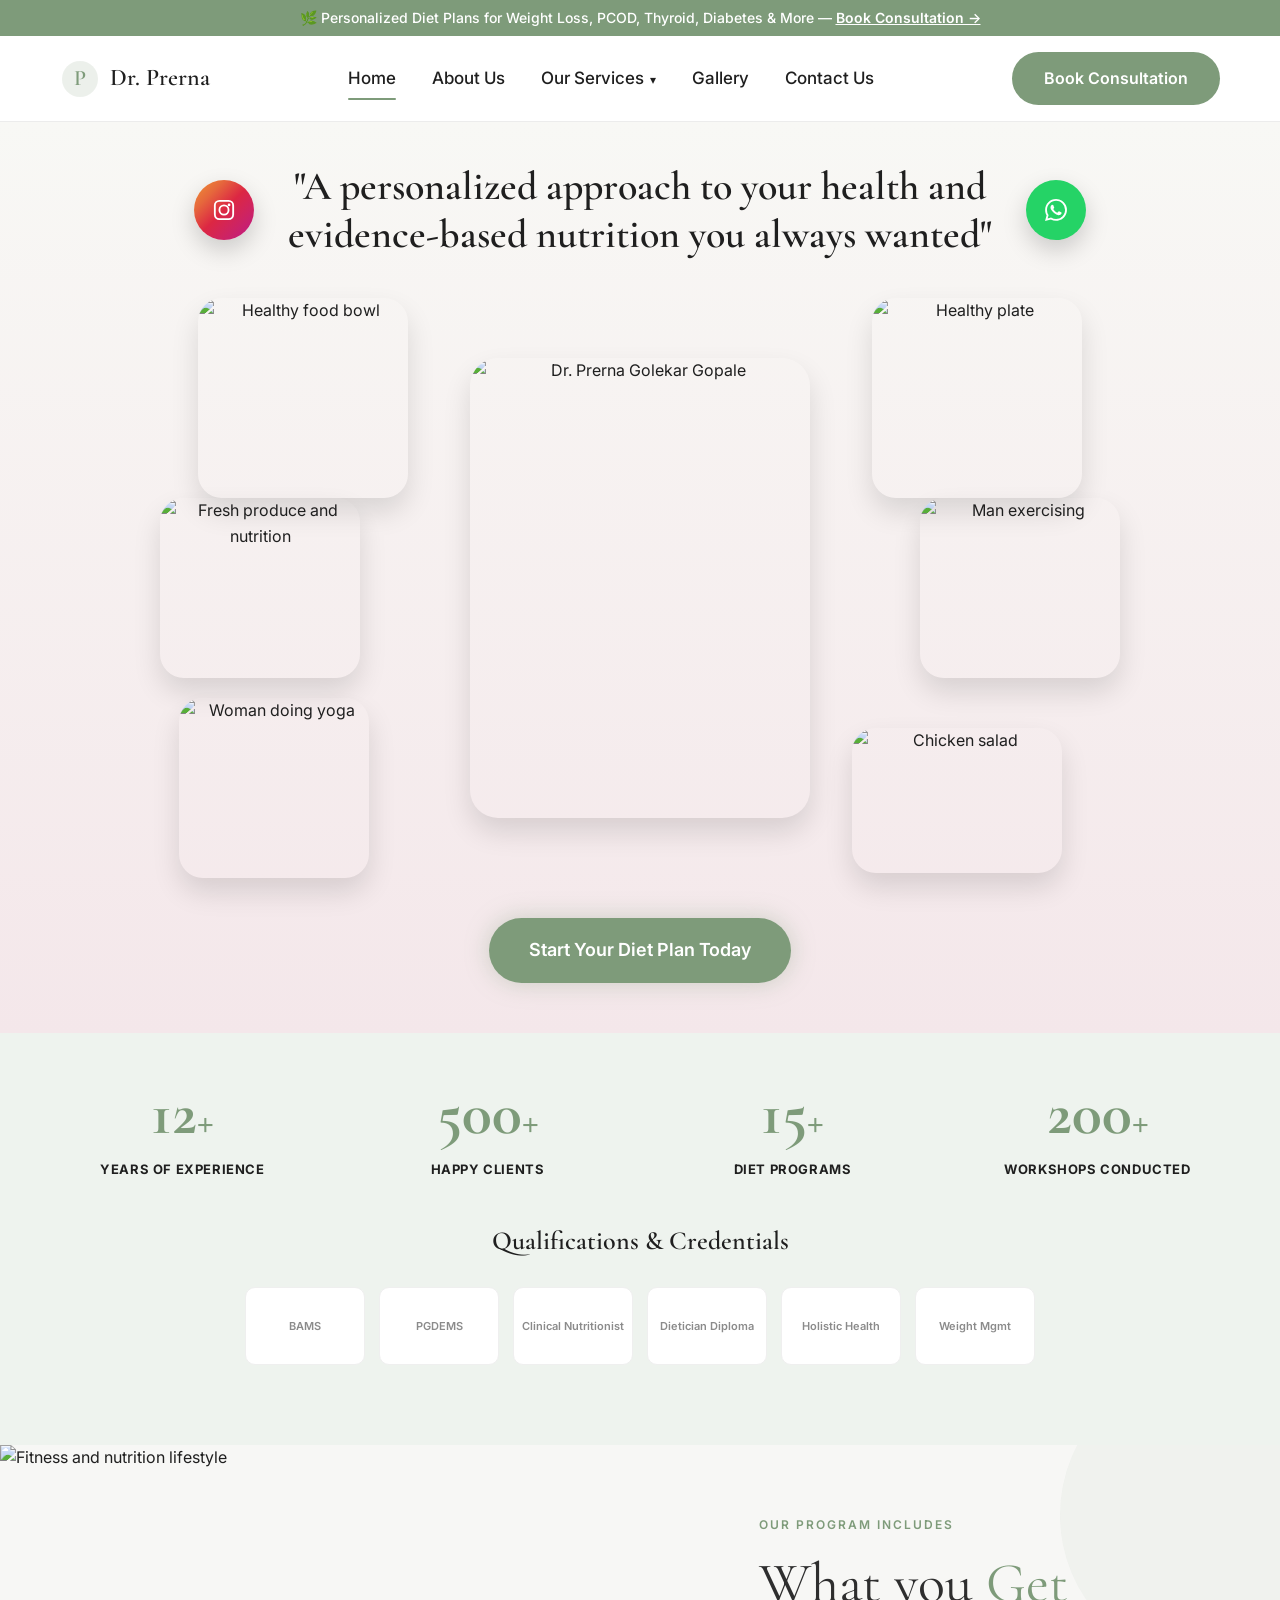
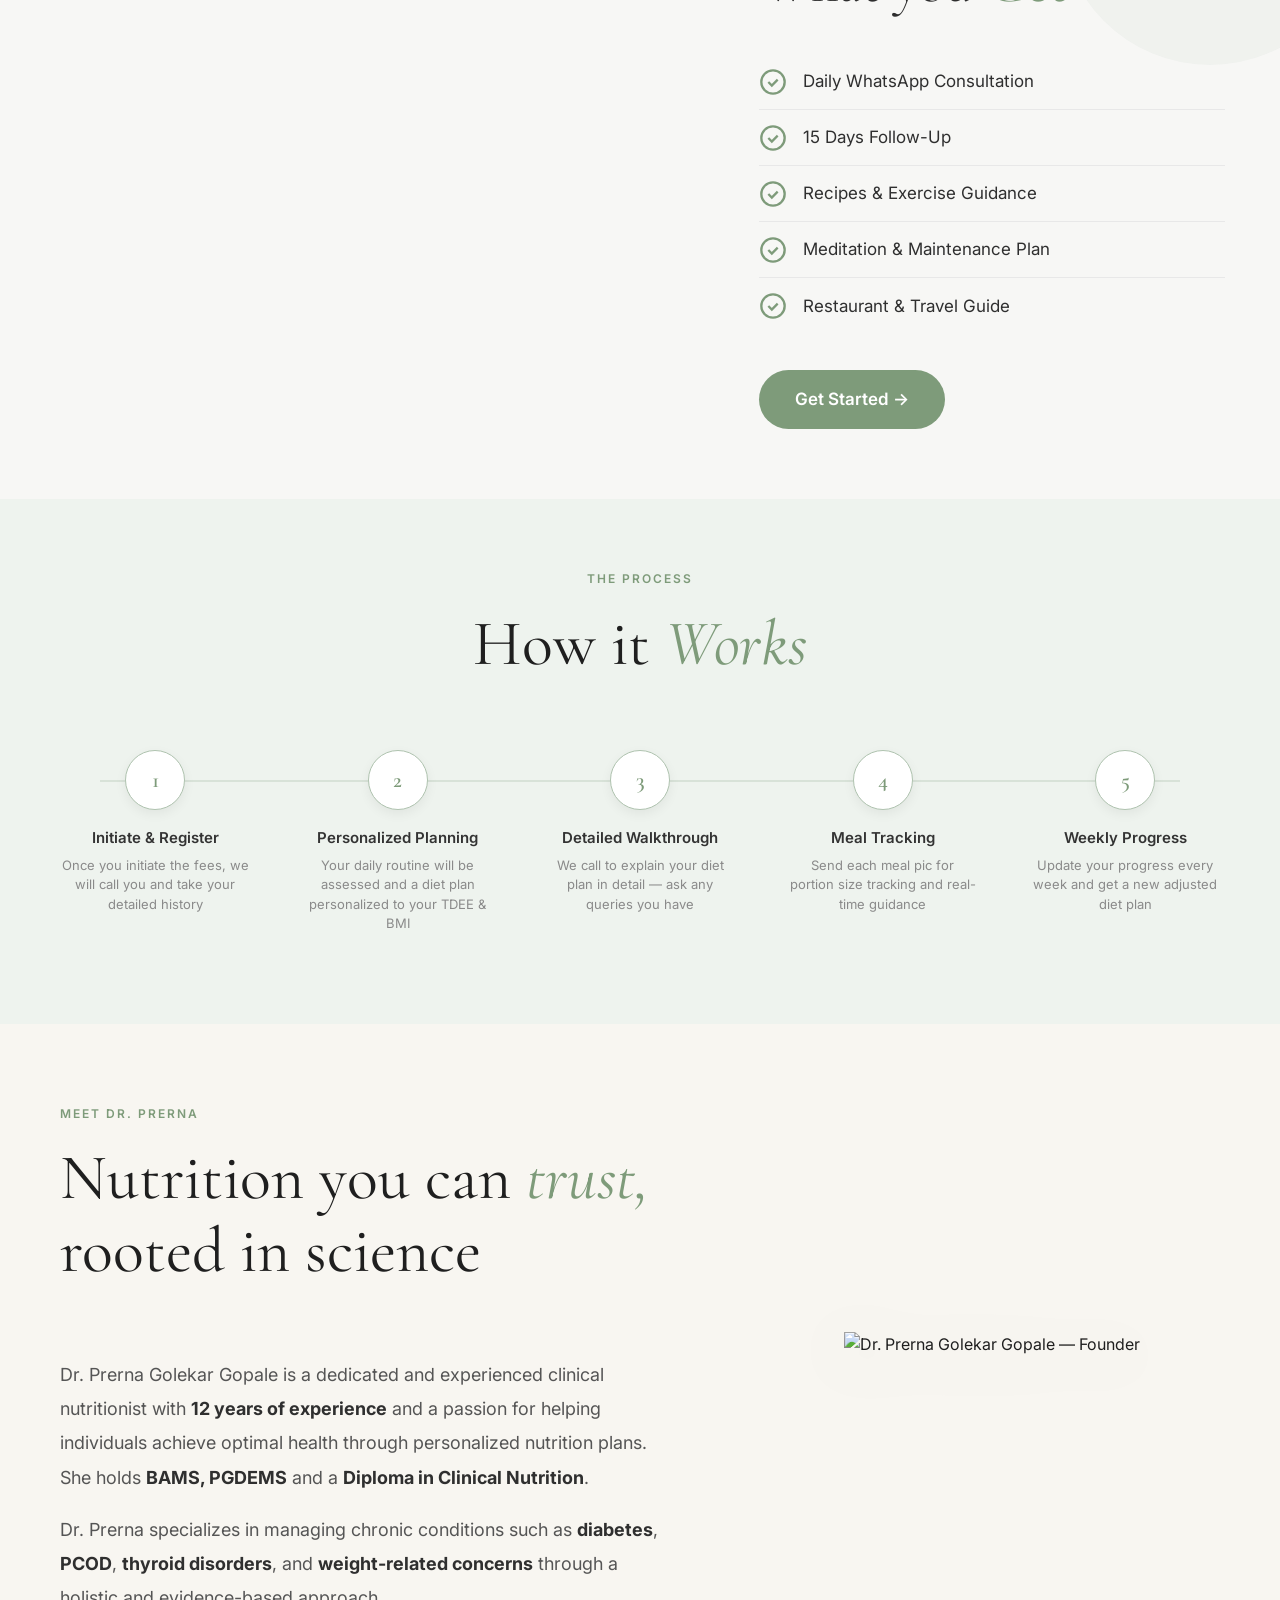
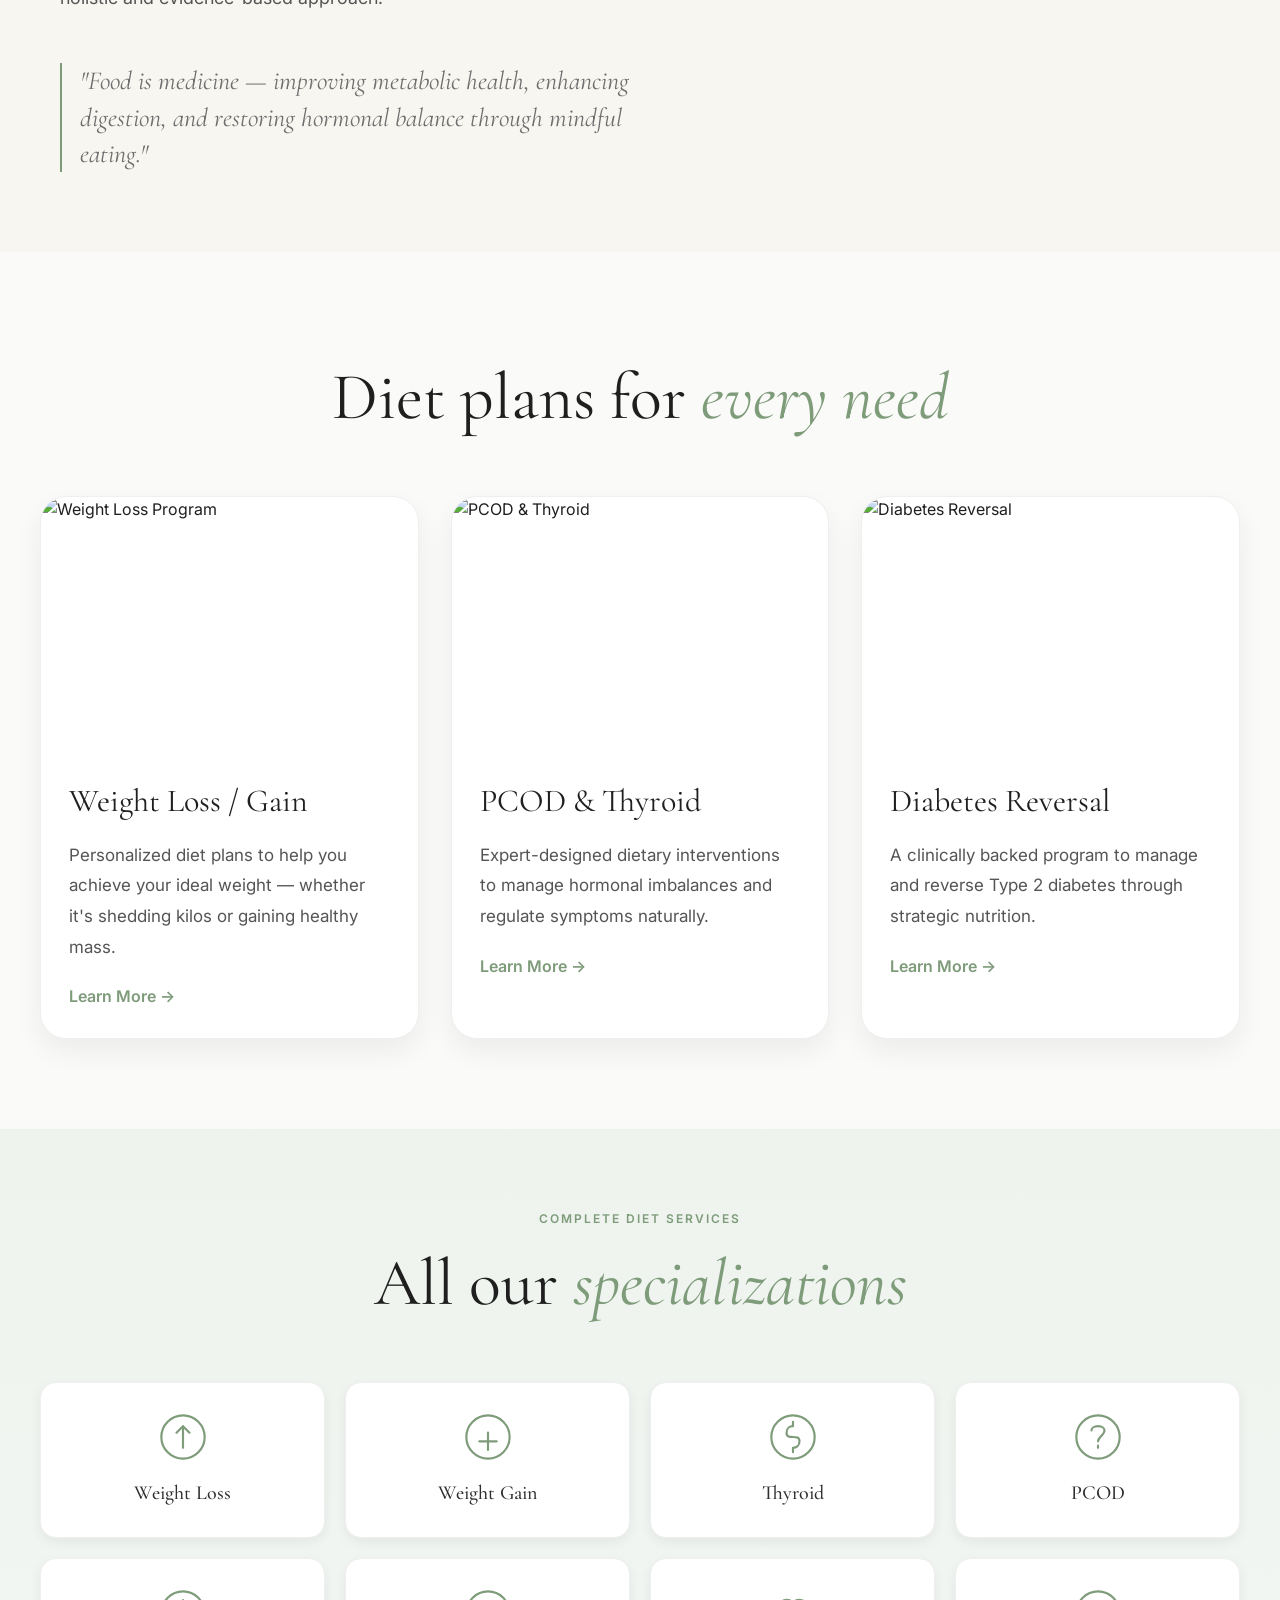
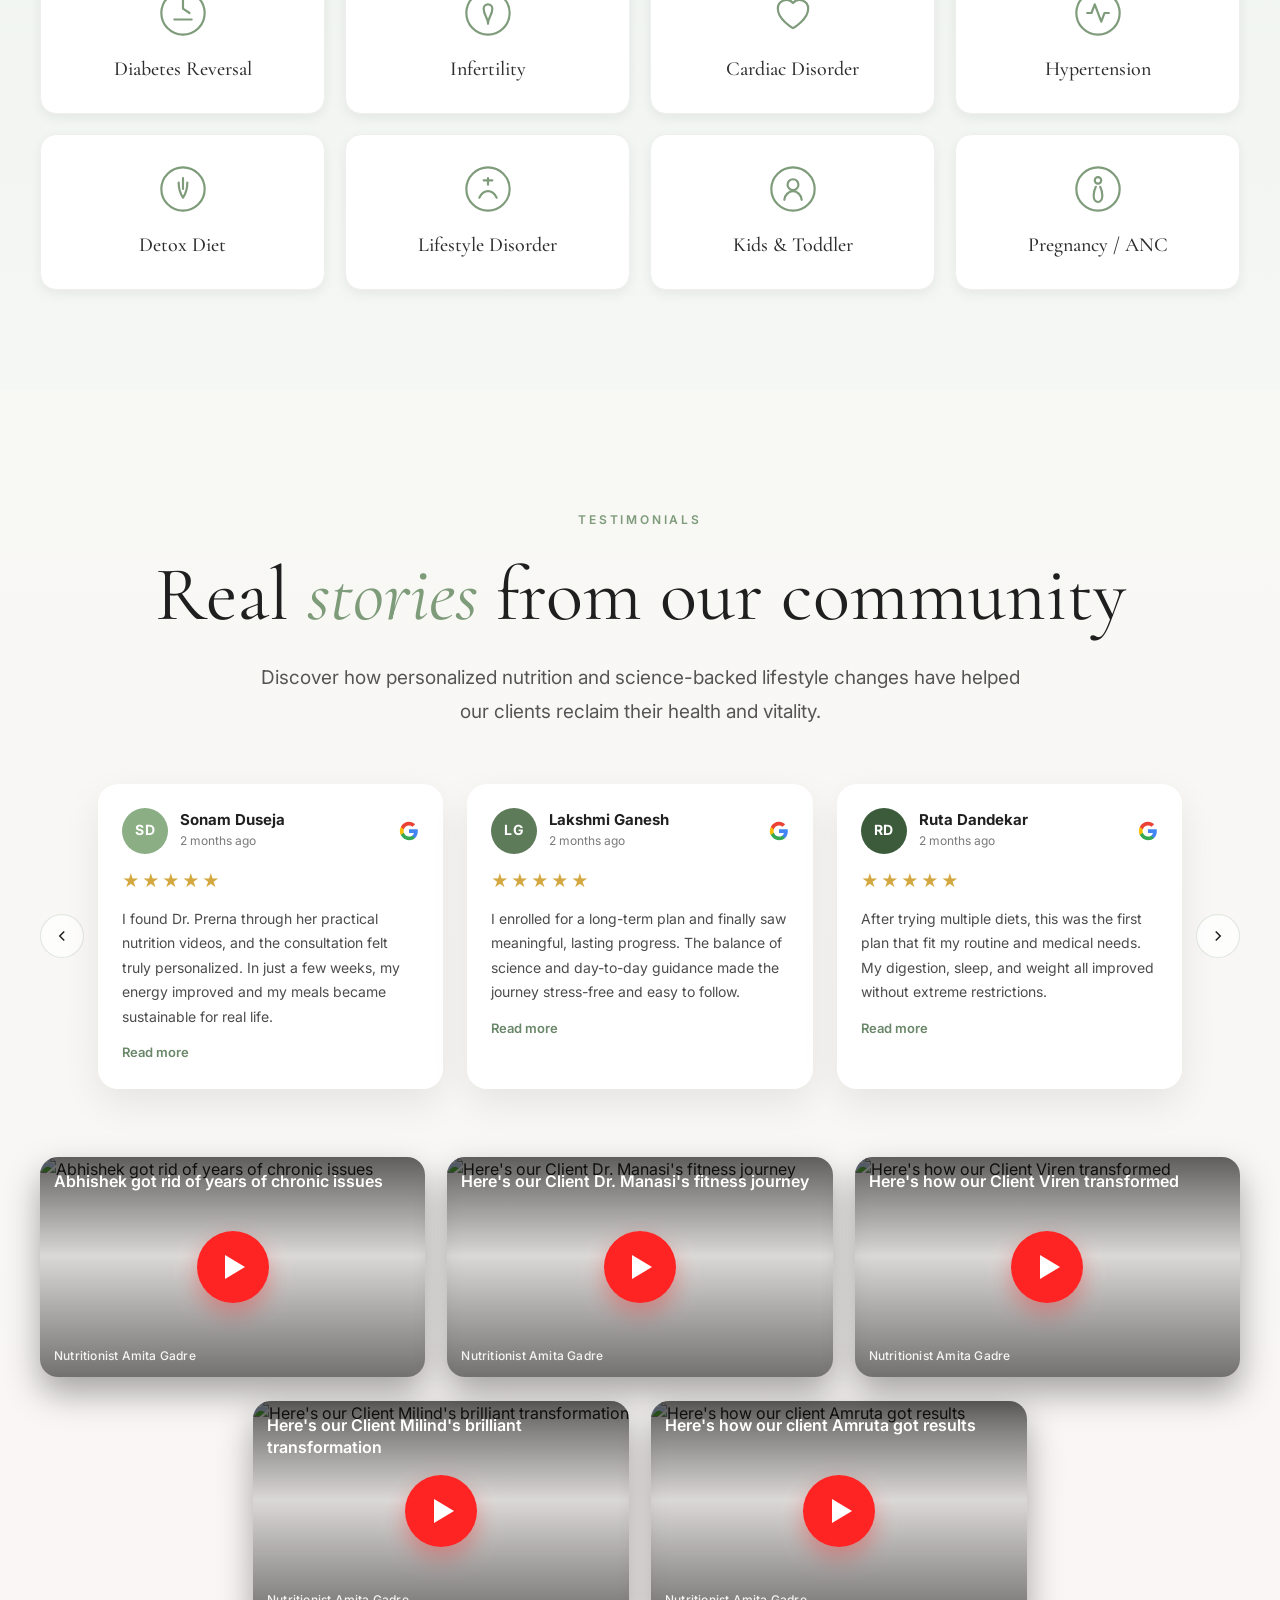
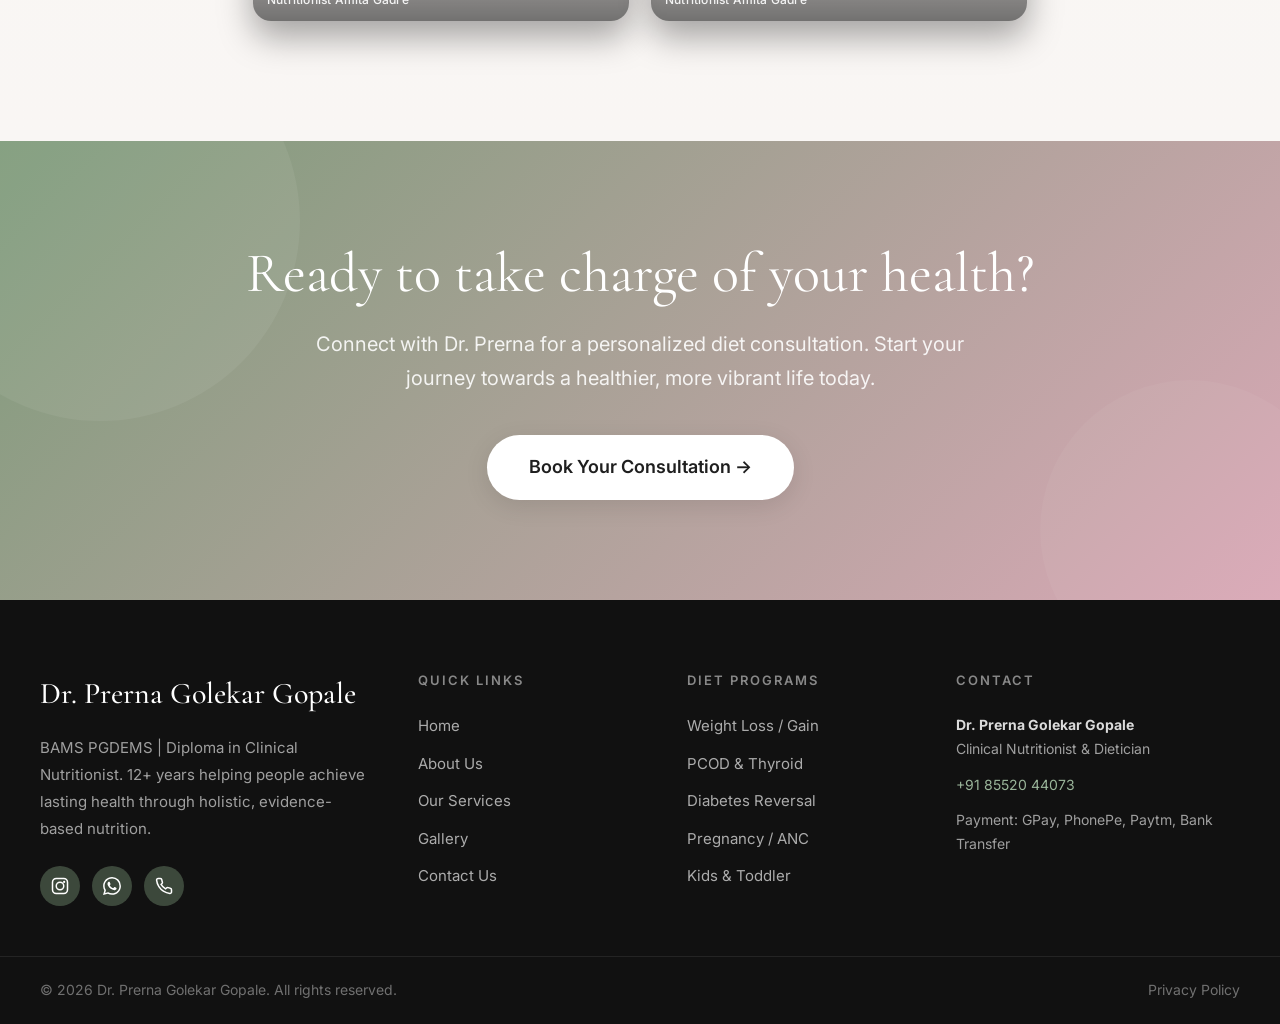
==== index.html @ aa183d01 "Bust cache for CSS/JS to ensure mobile slider fixes load" ====
<!DOCTYPE html>
<html lang="en">
<head>
    <meta charset="UTF-8">
    <meta name="viewport" content="width=device-width, initial-scale=1.0">
    <title>Dr. Prerna Golekar Gopale — Clinical Nutritionist & Dietician</title>
    <meta name="description" content="Dr. Prerna Golekar Gopale — BAMS PGDEMS, Diploma in Clinical Nutritionist. 12 years of experience in personalized nutrition plans for weight loss, PCOD, thyroid, diabetes reversal and more.">
    <link rel="preconnect" href="https://fonts.googleapis.com">
    <link rel="preconnect" href="https://fonts.gstatic.com" crossorigin>
    <link href="https://fonts.googleapis.com/css2?family=Cormorant+Garamond:ital,wght@0,300;0,400;0,500;0,600;0,700;1,300;1,400;1,500;1,600;1,700&family=Inter:wght@300;400;500;600;700&display=swap" rel="stylesheet">
    <link rel="stylesheet" href="styles.css?v=20260423-3">
</head>
<body>

<!-- ======================== HEADER ======================== -->
<div class="announcement-bar" id="announcement-bar">
    <p>🌿 Personalized Diet Plans for Weight Loss, PCOD, Thyroid, Diabetes & More — <a href="contact.html">Book Consultation →</a></p>
</div>

<header class="main-navbar" id="main-navbar">
    <div class="navbar-inner">
        <div class="nav-left">
            <a href="index.html" class="nav-logo">
                <svg class="logo-icon" viewBox="0 0 40 40" width="40" height="40">
                    <circle cx="20" cy="20" r="18" fill="#7E9B7A" opacity="0.15"/>
                    <text x="20" y="26" text-anchor="middle" fill="#7E9B7A" font-family="Cormorant Garamond, serif" font-size="22" font-weight="600">P</text>
                </svg>
                <span class="logo-text">Dr. Prerna</span>
            </a>
        </div>
        <nav class="nav-center" id="nav-center">
            <a href="index.html" class="nav-link active">Home</a>
            <a href="about.html" class="nav-link">About Us</a>
            <div class="nav-dropdown">
                <a href="services.html" class="nav-link">Our Services <span class="dropdown-arrow">▾</span></a>
                <div class="dropdown-menu">
                    <a href="services.html#weight-loss">Weight Loss Program</a>
                    <a href="services.html#pcod-thyroid">PCOD / Thyroid Diet</a>
                    <a href="services.html#diabetes">Diabetes Reversal</a>
                    <a href="services.html#pregnancy">Pregnancy / ANC Plans</a>
                    <a href="services.html#kids">Kids & Toddler Diet</a>
                </div>
            </div>
            <a href="gallery.html" class="nav-link">Gallery</a>
            <a href="contact.html" class="nav-link">Contact Us</a>
        </nav>
        <div class="nav-right">
            <a href="contact.html" class="nav-cta">Book Consultation</a>
        </div>
        <button class="hamburger" id="hamburger" aria-label="Toggle navigation">
            <span></span>
            <span></span>
            <span></span>
        </button>
    </div>
    <div class="mobile-menu" id="mobile-menu">
        <a href="index.html" class="mobile-link">Home</a>
        <a href="about.html" class="mobile-link">About Us</a>
        <a href="services.html" class="mobile-link">Our Services</a>
        <a href="gallery.html" class="mobile-link">Gallery</a>
        <a href="contact.html" class="mobile-link">Contact Us</a>
        <a href="contact.html" class="nav-cta mobile-cta">Book Consultation</a>
    </div>
</header>


<!-- ======================== HERO SECTION ======================== -->
<section class="hero-section" id="hero">
    <div class="hero-container">
        <!-- Social buttons flanking heading -->
        <div class="hero-heading-row fade-in-up">
            <a href="https://www.instagram.com/" target="_blank" class="hero-social-btn hero-ig-btn" aria-label="Instagram">
                <svg viewBox="0 0 24 24" width="22" height="22" fill="none" stroke="currentColor" stroke-width="2"><rect x="2" y="2" width="20" height="20" rx="5"/><circle cx="12" cy="12" r="5"/><circle cx="17.5" cy="6.5" r="1.5" fill="currentColor" stroke="none"/></svg>
            </a>
            <h1 class="hero-heading">
                "A personalized approach to your health and<br>
                evidence-based nutrition you always wanted"
            </h1>
            <a href="https://wa.me/918552044073" target="_blank" class="hero-social-btn hero-wa-btn" aria-label="WhatsApp">
                <svg viewBox="0 0 24 24" width="22" height="22" fill="currentColor"><path d="M17.472 14.382c-.297-.149-1.758-.867-2.03-.967-.273-.099-.471-.148-.67.15-.197.297-.767.966-.94 1.164-.173.199-.347.223-.644.075-.297-.15-1.255-.463-2.39-1.475-.883-.788-1.48-1.761-1.653-2.059-.173-.297-.018-.458.13-.606.134-.133.298-.347.446-.52.149-.174.198-.298.298-.497.099-.198.05-.371-.025-.52-.075-.149-.669-1.612-.916-2.207-.242-.579-.487-.5-.669-.51-.173-.008-.371-.01-.57-.01-.198 0-.52.074-.792.372-.272.297-1.04 1.016-1.04 2.479 0 1.462 1.065 2.875 1.213 3.074.149.198 2.096 3.2 5.077 4.487.709.306 1.262.489 1.694.625.712.227 1.36.195 1.871.118.571-.085 1.758-.719 2.006-1.413.248-.694.248-1.289.173-1.413-.074-.124-.272-.198-.57-.347m-5.421 7.403h-.004a9.87 9.87 0 01-5.031-1.378l-.361-.214-3.741.982.998-3.648-.235-.374a9.86 9.86 0 01-1.51-5.26c.001-5.45 4.436-9.884 9.888-9.884 2.64 0 5.122 1.03 6.988 2.898a9.825 9.825 0 012.893 6.994c-.003 5.45-4.437 9.884-9.885 9.884m8.413-18.297A11.815 11.815 0 0012.05 0C5.495 0 .16 5.335.157 11.892c0 2.096.547 4.142 1.588 5.945L.057 24l6.305-1.654a11.882 11.882 0 005.683 1.448h.005c6.554 0 11.89-5.335 11.893-11.893a11.821 11.821 0 00-3.48-8.413z"/></svg>
            </a>
        </div>

        <div class="hero-collage">
            <div class="collage-card card-left-top float-anim-1">
                <img src="images/healthy-bowl.png" alt="Healthy food bowl" loading="lazy">
            </div>
            <div class="collage-card card-left-center float-anim-3">
                <img src="images/gallery-3.png" alt="Fresh produce and nutrition" loading="lazy">
            </div>
            <div class="collage-card card-left-bottom float-anim-2">
                <img src="images/yoga-woman.png" alt="Woman doing yoga" loading="lazy">
            </div>
            <div class="collage-card card-center">
                <img src="images/nutritionist.png" alt="Dr. Prerna Golekar Gopale" loading="lazy">
            </div>
            <div class="collage-card card-right-top float-anim-1">
                <img src="images/healthy-plate.png" alt="Healthy plate" loading="lazy">
            </div>
            <div class="collage-card card-right-center float-anim-3">
                <img src="images/gym-man.png" alt="Man exercising" loading="lazy">
            </div>
            <div class="collage-card card-right-bottom float-anim-2">
                <img src="images/chicken-salad.png" alt="Chicken salad" loading="lazy">
            </div>
        </div>

        <div class="hero-cta-wrap fade-in-up">
            <a href="contact.html" class="hero-cta-btn">Start Your Diet Plan Today</a>
        </div>
    </div>
</section>


<!-- ======================== SOCIAL PROOF ======================== -->
<section class="social-proof-section" id="social-proof">
    <div class="container">
        <div class="stats-grid">
            <div class="stat-block">
                <span class="stat-number" data-target="12">0</span><span class="stat-suffix">+</span>
                <span class="stat-label">Years of Experience</span>
            </div>
            <div class="stat-block">
                <span class="stat-number" data-target="500">0</span><span class="stat-suffix">+</span>
                <span class="stat-label">Happy Clients</span>
            </div>
            <div class="stat-block">
                <span class="stat-number" data-target="15">0</span><span class="stat-suffix">+</span>
                <span class="stat-label">Diet Programs</span>
            </div>
            <div class="stat-block">
                <span class="stat-number" data-target="200">0</span><span class="stat-suffix">+</span>
                <span class="stat-label">Workshops Conducted</span>
            </div>
        </div>
        <h3 class="media-heading">Qualifications & Credentials</h3>
        <div class="media-logos">
            <div class="logo-card">BAMS</div>
            <div class="logo-card">PGDEMS</div>
            <div class="logo-card">Clinical Nutritionist</div>
            <div class="logo-card">Dietician Diploma</div>
            <div class="logo-card">Holistic Health</div>
            <div class="logo-card">Weight Mgmt</div>
        </div>
    </div>
</section>


<!-- ======================== WHAT YOU GET ======================== -->
<section class="what-you-get-section" id="what-you-get">
    <div class="decorative-shape"></div>
    <div class="wyg-grid">
        <div class="wyg-image">
            <img src="images/fitness-flatlay.png" alt="Fitness and nutrition lifestyle" loading="lazy">
        </div>
        <div class="wyg-content">
            <span class="eyebrow">OUR PROGRAM INCLUDES</span>
            <h2 class="section-heading">What you <span class="green">Get</span></h2>
            <ul class="benefit-list">
                <li class="benefit-item">
                    <div class="check-icon"><svg viewBox="0 0 24 24" fill="none" stroke="#7E9B7A" stroke-width="2"><circle cx="12" cy="12" r="10"/><path d="M8 12l3 3 5-5"/></svg></div>
                    <span>Daily WhatsApp Consultation</span>
                </li>
                <li class="benefit-item">
                    <div class="check-icon"><svg viewBox="0 0 24 24" fill="none" stroke="#7E9B7A" stroke-width="2"><circle cx="12" cy="12" r="10"/><path d="M8 12l3 3 5-5"/></svg></div>
                    <span>15 Days Follow-Up</span>
                </li>
                <li class="benefit-item">
                    <div class="check-icon"><svg viewBox="0 0 24 24" fill="none" stroke="#7E9B7A" stroke-width="2"><circle cx="12" cy="12" r="10"/><path d="M8 12l3 3 5-5"/></svg></div>
                    <span>Recipes & Exercise Guidance</span>
                </li>
                <li class="benefit-item">
                    <div class="check-icon"><svg viewBox="0 0 24 24" fill="none" stroke="#7E9B7A" stroke-width="2"><circle cx="12" cy="12" r="10"/><path d="M8 12l3 3 5-5"/></svg></div>
                    <span>Meditation & Maintenance Plan</span>
                </li>
                <li class="benefit-item">
                    <div class="check-icon"><svg viewBox="0 0 24 24" fill="none" stroke="#7E9B7A" stroke-width="2"><circle cx="12" cy="12" r="10"/><path d="M8 12l3 3 5-5"/></svg></div>
                    <span>Restaurant & Travel Guide</span>
                </li>
            </ul>
            <a href="contact.html" class="btn-sage">Get Started →</a>
        </div>
    </div>
</section>


<!-- ======================== HOW IT WORKS ======================== -->
<section class="how-it-works-section" id="how-it-works">
    <div class="container">
        <span class="eyebrow center">THE PROCESS</span>
        <h2 class="section-heading-lg center">How it <span class="green italic">Works</span></h2>
        <div class="timeline">
            <div class="timeline-line"></div>
            <div class="timeline-step">
                <div class="step-circle">1</div>
                <h4 class="step-title">Initiate & Register</h4>
                <p class="step-desc">Once you initiate the fees, we will call you and take your detailed history</p>
            </div>
            <div class="timeline-step">
                <div class="step-circle">2</div>
                <h4 class="step-title">Personalized Planning</h4>
                <p class="step-desc">Your daily routine will be assessed and a diet plan personalized to your TDEE & BMI</p>
            </div>
            <div class="timeline-step">
                <div class="step-circle">3</div>
                <h4 class="step-title">Detailed Walkthrough</h4>
                <p class="step-desc">We call to explain your diet plan in detail — ask any queries you have</p>
            </div>
            <div class="timeline-step">
                <div class="step-circle">4</div>
                <h4 class="step-title">Meal Tracking</h4>
                <p class="step-desc">Send each meal pic for portion size tracking and real-time guidance</p>
            </div>
            <div class="timeline-step">
                <div class="step-circle">5</div>
                <h4 class="step-title">Weekly Progress</h4>
                <p class="step-desc">Update your progress every week and get a new adjusted diet plan</p>
            </div>
        </div>
    </div>
</section>


<!-- ======================== FOUNDER SECTION ======================== -->
<section class="founder-section" id="founder">
    <div class="founder-grid">
        <div class="founder-content">
            <span class="eyebrow">MEET DR. PRERNA</span>
            <h2 class="section-heading-lg">Nutrition you can <span class="green italic">trust,</span><br>rooted in science</h2>
            <p class="founder-para">
                Dr. Prerna Golekar Gopale is a dedicated and experienced clinical nutritionist with <strong>12 years of experience</strong> and a passion for helping individuals achieve optimal health through personalized nutrition plans. She holds <strong>BAMS, PGDEMS</strong> and a <strong>Diploma in Clinical Nutrition</strong>.
            </p>
            <p class="founder-para">
                Dr. Prerna specializes in managing chronic conditions such as <strong>diabetes</strong>, <strong>PCOD</strong>, <strong>thyroid disorders</strong>, and <strong>weight-related concerns</strong> through a holistic and evidence-based approach.
            </p>
            <blockquote class="founder-quote">
                "Food is medicine — improving metabolic health, enhancing digestion, and restoring hormonal balance through mindful eating."
            </blockquote>
        </div>
        <div class="founder-image">
            <img src="images/founder.png" alt="Dr. Prerna Golekar Gopale — Founder" loading="lazy">
        </div>
    </div>
</section>


<!-- ======================== OUR PROGRAMS ======================== -->
<section class="programs-section" id="programs">
    <div class="container">
        <span class="eyebrow center">OUR PROGRAMS</span>
        <h2 class="section-heading-xl center">Diet plans for <span class="green italic">every need</span></h2>

        <div class="programs-grid">
            <div class="program-card">
                <div class="card-image"><img src="images/woman-walking.png" alt="Weight Loss Program" loading="lazy"></div>
                <div class="card-body">
                    <h3 class="card-title">Weight Loss / Gain</h3>
                    <p class="card-desc">Personalized diet plans to help you achieve your ideal weight — whether it's shedding kilos or gaining healthy mass.</p>
                    <a href="services.html#weight-loss" class="card-cta">Learn More →</a>
                </div>
            </div>
            <div class="program-card">
                <div class="card-image"><img src="images/pregnant-woman.png" alt="PCOD & Thyroid" loading="lazy"></div>
                <div class="card-body">
                    <h3 class="card-title">PCOD & Thyroid</h3>
                    <p class="card-desc">Expert-designed dietary interventions to manage hormonal imbalances and regulate symptoms naturally.</p>
                    <a href="services.html#pcod-thyroid" class="card-cta">Learn More →</a>
                </div>
            </div>
            <div class="program-card">
                <div class="card-image"><img src="images/nutrition-desk.png" alt="Diabetes Reversal" loading="lazy"></div>
                <div class="card-body">
                    <h3 class="card-title">Diabetes Reversal</h3>
                    <p class="card-desc">A clinically backed program to manage and reverse Type 2 diabetes through strategic nutrition.</p>
                    <a href="services.html#diabetes" class="card-cta">Learn More →</a>
                </div>
            </div>
        </div>
    </div>
</section>


<!-- ======================== ALL DIET PROGRAMS GRID ======================== -->
<section class="home-diet-programs" id="all-programs">
    <div class="container">
        <span class="eyebrow center">COMPLETE DIET SERVICES</span>
        <h2 class="section-heading-xl center">All our <span class="green italic">specializations</span></h2>

        <div class="diet-programs-grid">
            <a href="services.html#weight-loss" class="diet-program-card">
                <div class="diet-program-icon-svg"><svg viewBox="0 0 48 48" fill="none" stroke="#7E9B7A" stroke-width="2"><circle cx="24" cy="24" r="20"/><path d="M24 14v20M18 20l6-6 6 6" stroke-linecap="round" stroke-linejoin="round"/></svg></div>
                <h4>Weight Loss</h4>
            </a>
            <a href="services.html#weight-gain" class="diet-program-card">
                <div class="diet-program-icon-svg"><svg viewBox="0 0 48 48" fill="none" stroke="#7E9B7A" stroke-width="2"><circle cx="24" cy="24" r="20"/><path d="M16 28h16M24 20v16" stroke-linecap="round" stroke-linejoin="round"/></svg></div>
                <h4>Weight Gain</h4>
            </a>
            <a href="services.html#pcod-thyroid" class="diet-program-card">
                <div class="diet-program-icon-svg"><svg viewBox="0 0 48 48" fill="none" stroke="#7E9B7A" stroke-width="2"><circle cx="24" cy="24" r="20"/><path d="M24 14c-3 0-6 2-6 6s3 4 6 4 6 0 6 4-3 6-6 6M24 10v4M24 34v4" stroke-linecap="round" stroke-linejoin="round"/></svg></div>
                <h4>Thyroid</h4>
            </a>
            <a href="services.html#pcod-thyroid" class="diet-program-card">
                <div class="diet-program-icon-svg"><svg viewBox="0 0 48 48" fill="none" stroke="#7E9B7A" stroke-width="2"><circle cx="24" cy="24" r="20"/><path d="M18 18c0-2 2-4 6-4s6 2 6 4c0 4-6 6-6 10M24 32v2" stroke-linecap="round" stroke-linejoin="round"/></svg></div>
                <h4>PCOD</h4>
            </a>
            <a href="services.html#diabetes" class="diet-program-card">
                <div class="diet-program-icon-svg"><svg viewBox="0 0 48 48" fill="none" stroke="#7E9B7A" stroke-width="2"><circle cx="24" cy="24" r="20"/><path d="M24 12v8l6 4M16 30h16" stroke-linecap="round" stroke-linejoin="round"/></svg></div>
                <h4>Diabetes Reversal</h4>
            </a>
            <a href="services.html#infertility" class="diet-program-card">
                <div class="diet-program-icon-svg"><svg viewBox="0 0 48 48" fill="none" stroke="#7E9B7A" stroke-width="2"><circle cx="24" cy="24" r="20"/><path d="M20 20a4 4 0 018 0c0 6-4 8-4 14h0c0-6-4-8-4-14z" stroke-linecap="round" stroke-linejoin="round"/></svg></div>
                <h4>Infertility</h4>
            </a>
            <a href="services.html#cardiac" class="diet-program-card">
                <div class="diet-program-icon-svg"><svg viewBox="0 0 48 48" fill="none" stroke="#7E9B7A" stroke-width="2"><path d="M24 38s-14-8-14-18a8 8 0 0114-5.3A8 8 0 0138 20c0 10-14 18-14 18z" stroke-linecap="round" stroke-linejoin="round"/></svg></div>
                <h4>Cardiac Disorder</h4>
            </a>
            <a href="services.html#hypertension" class="diet-program-card">
                <div class="diet-program-icon-svg"><svg viewBox="0 0 48 48" fill="none" stroke="#7E9B7A" stroke-width="2"><circle cx="24" cy="24" r="20"/><path d="M14 24h4l3-8 6 16 3-8h4" stroke-linecap="round" stroke-linejoin="round"/></svg></div>
                <h4>Hypertension</h4>
            </a>
            <a href="services.html#detox" class="diet-program-card">
                <div class="diet-program-icon-svg"><svg viewBox="0 0 48 48" fill="none" stroke="#7E9B7A" stroke-width="2"><circle cx="24" cy="24" r="20"/><path d="M24 14v10M20 18c0 8 4 14 4 14s4-6 4-14" stroke-linecap="round" stroke-linejoin="round"/></svg></div>
                <h4>Detox Diet</h4>
            </a>
            <a href="services.html#lifestyle" class="diet-program-card">
                <div class="diet-program-icon-svg"><svg viewBox="0 0 48 48" fill="none" stroke="#7E9B7A" stroke-width="2"><circle cx="24" cy="24" r="20"/><path d="M16 32c2-4 4-6 8-6s6 2 8 6M24 14v6M20 16h8" stroke-linecap="round" stroke-linejoin="round"/></svg></div>
                <h4>Lifestyle Disorder</h4>
            </a>
            <a href="services.html#kids" class="diet-program-card">
                <div class="diet-program-icon-svg"><svg viewBox="0 0 48 48" fill="none" stroke="#7E9B7A" stroke-width="2"><circle cx="24" cy="24" r="20"/><circle cx="24" cy="20" r="5"/><path d="M16 34c0-4 4-8 8-8s8 4 8 8" stroke-linecap="round" stroke-linejoin="round"/></svg></div>
                <h4>Kids & Toddler</h4>
            </a>
            <a href="services.html#pregnancy" class="diet-program-card">
                <div class="diet-program-icon-svg"><svg viewBox="0 0 48 48" fill="none" stroke="#7E9B7A" stroke-width="2"><circle cx="24" cy="24" r="20"/><circle cx="24" cy="16" r="3"/><path d="M22 22c0 0-2 4-2 8s2 6 4 6 4-2 4-6-2-8-2-8" stroke-linecap="round" stroke-linejoin="round"/></svg></div>
                <h4>Pregnancy / ANC</h4>
            </a>
        </div>
    </div>
</section>


<!-- ======================== TESTIMONIALS ======================== -->
<section class="testimonials-section" id="testimonials">
    <div class="container">
        <span class="eyebrow center testimonials-label">TESTIMONIALS</span>
        <h2 class="section-heading-xl center testimonials-heading">Real <span class="stories-highlight">stories</span> from our community</h2>
        <p class="testimonials-subtitle">Discover how personalized nutrition and science-backed lifestyle changes have helped our clients reclaim their health and vitality.</p>

        <div class="testimonial-carousel-shell">
            <button class="testimonial-nav testimonial-nav-left" aria-label="Previous testimonial">
                <svg viewBox="0 0 24 24" width="18" height="18" fill="none" stroke="currentColor" stroke-width="2"><path d="M15 18l-6-6 6-6"/></svg>
            </button>

            <div class="review-cards-row">
                <article class="review-card">
                    <div class="review-header">
                        <div class="review-avatar" style="background:#8BAE84;">SD</div>
                        <div class="review-meta">
                            <strong>Sonam Duseja</strong>
                            <span class="review-time">2 months ago</span>
                        </div>
                        <svg class="google-icon" viewBox="0 0 24 24" width="20" height="20"><path d="M22.56 12.25c0-.78-.07-1.53-.2-2.25H12v4.26h5.92a5.06 5.06 0 01-2.2 3.32v2.77h3.57c2.08-1.92 3.28-4.74 3.28-8.1z" fill="#4285F4"/><path d="M12 23c2.97 0 5.46-.98 7.28-2.66l-3.57-2.77c-.98.66-2.23 1.06-3.71 1.06-2.86 0-5.29-1.93-6.16-4.53H2.18v2.84C3.99 20.53 7.7 23 12 23z" fill="#34A853"/><path d="M5.84 14.09c-.22-.66-.35-1.36-.35-2.09s.13-1.43.35-2.09V7.07H2.18C1.43 8.55 1 10.22 1 12s.43 3.45 1.18 4.93l2.85-2.22.81-.62z" fill="#FBBC05"/><path d="M12 5.38c1.62 0 3.06.56 4.21 1.64l3.15-3.15C17.45 2.09 14.97 1 12 1 7.7 1 3.99 3.47 2.18 7.07l3.66 2.84c.87-2.6 3.3-4.53 6.16-4.53z" fill="#EA4335"/></svg>
                    </div>
                    <div class="review-stars" aria-label="5 star rating">★★★★★</div>
                    <p class="review-text">I found Dr. Prerna through her practical nutrition videos, and the consultation felt truly personalized. In just a few weeks, my energy improved and my meals became sustainable for real life.</p>
                    <a href="#" class="review-read-more">Read more</a>
                </article>

                <article class="review-card">
                    <div class="review-header">
                        <div class="review-avatar" style="background:#5D7A59;">LG</div>
                        <div class="review-meta">
                            <strong>Lakshmi Ganesh</strong>
                            <span class="review-time">2 months ago</span>
                        </div>
                        <svg class="google-icon" viewBox="0 0 24 24" width="20" height="20"><path d="M22.56 12.25c0-.78-.07-1.53-.2-2.25H12v4.26h5.92a5.06 5.06 0 01-2.2 3.32v2.77h3.57c2.08-1.92 3.28-4.74 3.28-8.1z" fill="#4285F4"/><path d="M12 23c2.97 0 5.46-.98 7.28-2.66l-3.57-2.77c-.98.66-2.23 1.06-3.71 1.06-2.86 0-5.29-1.93-6.16-4.53H2.18v2.84C3.99 20.53 7.7 23 12 23z" fill="#34A853"/><path d="M5.84 14.09c-.22-.66-.35-1.36-.35-2.09s.13-1.43.35-2.09V7.07H2.18C1.43 8.55 1 10.22 1 12s.43 3.45 1.18 4.93l2.85-2.22.81-.62z" fill="#FBBC05"/><path d="M12 5.38c1.62 0 3.06.56 4.21 1.64l3.15-3.15C17.45 2.09 14.97 1 12 1 7.7 1 3.99 3.47 2.18 7.07l3.66 2.84c.87-2.6 3.3-4.53 6.16-4.53z" fill="#EA4335"/></svg>
                    </div>
                    <div class="review-stars" aria-label="5 star rating">★★★★★</div>
                    <p class="review-text">I enrolled for a long-term plan and finally saw meaningful, lasting progress. The balance of science and day-to-day guidance made the journey stress-free and easy to follow.</p>
                    <a href="#" class="review-read-more">Read more</a>
                </article>

                <article class="review-card">
                    <div class="review-header">
                        <div class="review-avatar" style="background:#3B5B3B;">RD</div>
                        <div class="review-meta">
                            <strong>Ruta Dandekar</strong>
                            <span class="review-time">2 months ago</span>
                        </div>
                        <svg class="google-icon" viewBox="0 0 24 24" width="20" height="20"><path d="M22.56 12.25c0-.78-.07-1.53-.2-2.25H12v4.26h5.92a5.06 5.06 0 01-2.2 3.32v2.77h3.57c2.08-1.92 3.28-4.74 3.28-8.1z" fill="#4285F4"/><path d="M12 23c2.97 0 5.46-.98 7.28-2.66l-3.57-2.77c-.98.66-2.23 1.06-3.71 1.06-2.86 0-5.29-1.93-6.16-4.53H2.18v2.84C3.99 20.53 7.7 23 12 23z" fill="#34A853"/><path d="M5.84 14.09c-.22-.66-.35-1.36-.35-2.09s.13-1.43.35-2.09V7.07H2.18C1.43 8.55 1 10.22 1 12s.43 3.45 1.18 4.93l2.85-2.22.81-.62z" fill="#FBBC05"/><path d="M12 5.38c1.62 0 3.06.56 4.21 1.64l3.15-3.15C17.45 2.09 14.97 1 12 1 7.7 1 3.99 3.47 2.18 7.07l3.66 2.84c.87-2.6 3.3-4.53 6.16-4.53z" fill="#EA4335"/></svg>
                    </div>
                    <div class="review-stars" aria-label="5 star rating">★★★★★</div>
                    <p class="review-text">After trying multiple diets, this was the first plan that fit my routine and medical needs. My digestion, sleep, and weight all improved without extreme restrictions.</p>
                    <a href="#" class="review-read-more">Read more</a>
                </article>
            </div>

            <button class="testimonial-nav testimonial-nav-right" aria-label="Next testimonial">
                <svg viewBox="0 0 24 24" width="18" height="18" fill="none" stroke="currentColor" stroke-width="2"><path d="M9 18l6-6-6-6"/></svg>
            </button>
        </div>

        <div class="video-testimonials-wrap">
            <div class="video-testimonials-row video-testimonials-top">
                <article class="video-card">
                    <div class="video-thumbnail">
                        <img src="images/gallery-1.png" alt="Abhishek got rid of years of chronic issues" loading="lazy">
                        <span class="video-title">Abhishek got rid of years of chronic issues</span>
                        <span class="video-channel">Nutritionist Amita Gadre</span>
                        <div class="video-play-overlay"><span class="yt-play-btn"><span class="yt-play-triangle"></span></span></div>
                    </div>
                </article>
                <article class="video-card">
                    <div class="video-thumbnail">
                        <img src="images/gallery-2.png" alt="Here's our Client Dr. Manasi's fitness journey" loading="lazy">
                        <span class="video-title">Here's our Client Dr. Manasi's fitness journey</span>
                        <span class="video-channel">Nutritionist Amita Gadre</span>
                        <div class="video-play-overlay"><span class="yt-play-btn"><span class="yt-play-triangle"></span></span></div>
                    </div>
                </article>
                <article class="video-card">
                    <div class="video-thumbnail">
                        <img src="images/gallery-3.png" alt="Here's how our Client Viren transformed" loading="lazy">
                        <span class="video-title">Here's how our Client Viren transformed</span>
                        <span class="video-channel">Nutritionist Amita Gadre</span>
                        <div class="video-play-overlay"><span class="yt-play-btn"><span class="yt-play-triangle"></span></span></div>
                    </div>
                </article>
            </div>

            <div class="video-testimonials-row video-testimonials-bottom">
                <article class="video-card">
                    <div class="video-thumbnail">
                        <img src="images/gallery-4.png" alt="Here's our Client Milind's brilliant transformation" loading="lazy">
                        <span class="video-title">Here's our Client Milind's brilliant transformation</span>
                        <span class="video-channel">Nutritionist Amita Gadre</span>
                        <div class="video-play-overlay"><span class="yt-play-btn"><span class="yt-play-triangle"></span></span></div>
                    </div>
                </article>
                <article class="video-card">
                    <div class="video-thumbnail">
                        <img src="images/fitness-flatlay.png" alt="Here's how our client Amruta got results" loading="lazy">
                        <span class="video-title">Here's how our client Amruta got results</span>
                        <span class="video-channel">Nutritionist Amita Gadre</span>
                        <div class="video-play-overlay"><span class="yt-play-btn"><span class="yt-play-triangle"></span></span></div>
                    </div>
                </article>
            </div>
        </div>
    </div>
</section>


<!-- ======================== CTA SECTION ======================== -->
<section class="cta-section" id="cta">
    <div class="cta-bg-shape cta-shape-1"></div>
    <div class="cta-bg-shape cta-shape-2"></div>
    <div class="container cta-inner">
        <h2 class="cta-heading">Ready to take charge of your health?</h2>
        <p class="cta-sub">Connect with Dr. Prerna for a personalized diet consultation. Start your journey towards a healthier, more vibrant life today.</p>
        <a href="contact.html" class="cta-btn">Book Your Consultation →</a>
    </div>
</section>


<!-- ======================== FOOTER ======================== -->
<footer class="site-footer" id="footer">
    <div class="container footer-grid">
        <div class="footer-col footer-brand">
            <h3 class="footer-brand-name">Dr. Prerna Golekar Gopale</h3>
            <p class="footer-brand-desc">BAMS PGDEMS | Diploma in Clinical Nutritionist. 12+ years helping people achieve lasting health through holistic, evidence-based nutrition.</p>
            <div class="footer-socials">
                <a href="https://www.instagram.com/" target="_blank" class="social-circle" aria-label="Instagram">
                    <svg viewBox="0 0 24 24" width="18" height="18" fill="white"><rect x="2" y="2" width="20" height="20" rx="5" fill="none" stroke="white" stroke-width="2"/><circle cx="12" cy="12" r="5" fill="none" stroke="white" stroke-width="2"/><circle cx="17.5" cy="6.5" r="1.5" fill="white"/></svg>
                </a>
                <a href="https://wa.me/918552044073" target="_blank" class="social-circle" aria-label="WhatsApp">
                    <svg viewBox="0 0 24 24" width="18" height="18" fill="white"><path d="M17.472 14.382c-.297-.149-1.758-.867-2.03-.967-.273-.099-.471-.148-.67.15-.197.297-.767.966-.94 1.164-.173.199-.347.223-.644.075-.297-.15-1.255-.463-2.39-1.475-.883-.788-1.48-1.761-1.653-2.059-.173-.297-.018-.458.13-.606.134-.133.298-.347.446-.52.149-.174.198-.298.298-.497.099-.198.05-.371-.025-.52-.075-.149-.669-1.612-.916-2.207-.242-.579-.487-.5-.669-.51-.173-.008-.371-.01-.57-.01-.198 0-.52.074-.792.372-.272.297-1.04 1.016-1.04 2.479 0 1.462 1.065 2.875 1.213 3.074.149.198 2.096 3.2 5.077 4.487.709.306 1.262.489 1.694.625.712.227 1.36.195 1.871.118.571-.085 1.758-.719 2.006-1.413.248-.694.248-1.289.173-1.413-.074-.124-.272-.198-.57-.347m-5.421 7.403h-.004a9.87 9.87 0 01-5.031-1.378l-.361-.214-3.741.982.998-3.648-.235-.374a9.86 9.86 0 01-1.51-5.26c.001-5.45 4.436-9.884 9.888-9.884 2.64 0 5.122 1.03 6.988 2.898a9.825 9.825 0 012.893 6.994c-.003 5.45-4.437 9.884-9.885 9.884m8.413-18.297A11.815 11.815 0 0012.05 0C5.495 0 .16 5.335.157 11.892c0 2.096.547 4.142 1.588 5.945L.057 24l6.305-1.654a11.882 11.882 0 005.683 1.448h.005c6.554 0 11.89-5.335 11.893-11.893a11.821 11.821 0 00-3.48-8.413z"/></svg>
                </a>
                <a href="tel:+918552044073" class="social-circle" aria-label="Call">
                    <svg viewBox="0 0 24 24" width="18" height="18" fill="none" stroke="white" stroke-width="2"><path d="M22 16.92v3a2 2 0 01-2.18 2 19.79 19.79 0 01-8.63-3.07 19.5 19.5 0 01-6-6 19.79 19.79 0 01-3.07-8.67A2 2 0 014.11 2h3a2 2 0 012 1.72c.12.96.36 1.9.7 2.81a2 2 0 01-.45 2.11L8.09 9.91a16 16 0 006 6l1.27-1.27a2 2 0 012.11-.45c.91.34 1.85.58 2.81.7A2 2 0 0122 16.92z"/></svg>
                </a>
            </div>
        </div>
        <div class="footer-col">
            <h4 class="footer-col-title">QUICK LINKS</h4>
            <ul class="footer-links">
                <li><a href="index.html">Home</a></li>
                <li><a href="about.html">About Us</a></li>
                <li><a href="services.html">Our Services</a></li>
                <li><a href="gallery.html">Gallery</a></li>
                <li><a href="contact.html">Contact Us</a></li>
            </ul>
        </div>
        <div class="footer-col">
            <h4 class="footer-col-title">DIET PROGRAMS</h4>
            <ul class="footer-links">
                <li><a href="services.html#weight-loss">Weight Loss / Gain</a></li>
                <li><a href="services.html#pcod-thyroid">PCOD & Thyroid</a></li>
                <li><a href="services.html#diabetes">Diabetes Reversal</a></li>
                <li><a href="services.html#pregnancy">Pregnancy / ANC</a></li>
                <li><a href="services.html#kids">Kids & Toddler</a></li>
            </ul>
        </div>
        <div class="footer-col">
            <h4 class="footer-col-title">CONTACT</h4>
            <div class="footer-contact">
                <p><strong>Dr. Prerna Golekar Gopale</strong><br>Clinical Nutritionist & Dietician</p>
                <p><a href="tel:+918552044073">+91 85520 44073</a></p>
                <p>Payment: GPay, PhonePe, Paytm, Bank Transfer</p>
            </div>
        </div>
    </div>
    <div class="footer-bottom">
        <div class="container footer-bottom-inner">
            <span>&copy; 2026 Dr. Prerna Golekar Gopale. All rights reserved.</span>
            <a href="#">Privacy Policy</a>
        </div>
    </div>
</footer>


<div class="floating-contact-buttons" id="floating-contact-buttons">
    <a href="tel:+918857066841" class="fab-btn fab-call" aria-label="Call">
        <svg viewBox="0 0 24 24" width="24" height="24" fill="none" stroke="currentColor" stroke-width="2"><path d="M22 16.92v3a2 2 0 01-2.18 2 19.79 19.79 0 01-8.63-3.07 19.5 19.5 0 01-6-6 19.79 19.79 0 01-3.07-8.67A2 2 0 014.11 2h3a2 2 0 012 1.72c.12.96.36 1.9.7 2.81a2 2 0 01-.45 2.11L8.09 9.91a16 16 0 006 6l1.27-1.27a2 2 0 012.11-.45c.91.34 1.85.58 2.81.7A2 2 0 0122 16.92z"/></svg>
    </a>
    <a href="https://www.youtube.com/" target="_blank" class="fab-btn fab-youtube" aria-label="YouTube">
        <svg viewBox="0 0 24 24" width="24" height="24" fill="none" aria-hidden="true"><rect x="3" y="6" width="18" height="12" rx="4" fill="#fff"/><path d="M11 9.6L16 12L11 14.4V9.6z" fill="#FF2A23"/></svg>
    </a>
    <a href="https://www.instagram.com/" target="_blank" class="fab-btn fab-instagram" aria-label="Instagram">
        <svg viewBox="0 0 24 24" width="24" height="24" fill="none" stroke="currentColor" stroke-width="2"><rect x="2" y="2" width="20" height="20" rx="5"/><circle cx="12" cy="12" r="5"/><circle cx="17.5" cy="6.5" r="1.5" fill="currentColor" stroke="none"/></svg>
    </a>
    <a href="https://wa.me/918857066841" target="_blank" class="fab-btn fab-whatsapp" aria-label="WhatsApp">
        <svg viewBox="0 0 24 24" width="24" height="24" fill="currentColor"><path d="M17.472 14.382c-.297-.149-1.758-.867-2.03-.967-.273-.099-.471-.148-.67.15-.197.297-.767.966-.94 1.164-.173.199-.347.223-.644.075-.297-.15-1.255-.463-2.39-1.475-.883-.788-1.48-1.761-1.653-2.059-.173-.297-.018-.458.13-.606.134-.133.298-.347.446-.52.149-.174.198-.298.298-.497.099-.198.05-.371-.025-.52-.075-.149-.669-1.612-.916-2.207-.242-.579-.487-.5-.669-.51-.173-.008-.371-.01-.57-.01-.198 0-.52.074-.792.372-.272.297-1.04 1.016-1.04 2.479 0 1.462 1.065 2.875 1.213 3.074.149.198 2.096 3.2 5.077 4.487.709.306 1.262.489 1.694.625.712.227 1.36.195 1.871.118.571-.085 1.758-.719 2.006-1.413.248-.694.248-1.289.173-1.413-.074-.124-.272-.198-.57-.347m-5.421 7.403h-.004a9.87 9.87 0 01-5.031-1.378l-.361-.214-3.741.982.998-3.648-.235-.374a9.86 9.86 0 01-1.51-5.26c.001-5.45 4.436-9.884 9.888-9.884 2.64 0 5.122 1.03 6.988 2.898a9.825 9.825 0 012.893 6.994c-.003 5.45-4.437 9.884-9.885 9.884m8.413-18.297A11.815 11.815 0 0012.05 0C5.495 0 .16 5.335.157 11.892c0 2.096.547 4.142 1.588 5.945L.057 24l6.305-1.654a11.882 11.882 0 005.683 1.448h.005c6.554 0 11.89-5.335 11.893-11.893a11.821 11.821 0 00-3.48-8.413z"/></svg>
    </a>
</div>

<script src="script.js?v=20260423-3"></script>
</body>
</html>
---- styles.css ----
/* =============================================
   CSS RESET & BASE
   ============================================= */
*, *::before, *::after {
    margin: 0;
    padding: 0;
    box-sizing: border-box;
}

:root {
    --sage: #7E9B7A;
    --sage-dark: #6A876A;
    --sage-light: #9AB59A;
    --rose-accent: #D9A8B6;
    --rose-soft: #F4E7EA;
    --sage-bg: #EEF3EE;
    --off-white: #F8F8F5;
    --warm-ivory: #F8F6F1;
    --charcoal: #2E2E2E;
    --dark-text: #1F1F1F;
    --body-text: #2F2F2F;
    --muted-text: #555555;
    --light-text: #8B8B8B;
    --border-color: #ECECEC;
    --card-border: #EFEFEF;
    --serif: 'Cormorant Garamond', Georgia, serif;
    --sans: 'Inter', -apple-system, BlinkMacSystemFont, sans-serif;
    --shadow-sm: 0 4px 12px rgba(0,0,0,0.06);
    --shadow-md: 0 12px 28px rgba(0,0,0,0.06);
    --shadow-lg: 0 14px 28px rgba(0,0,0,0.12);
    --transition: 0.3s ease;
}

html {
    scroll-behavior: smooth;
    font-size: 16px;
}

body {
    font-family: var(--sans);
    color: var(--dark-text);
    background: #fff;
    line-height: 1.6;
    -webkit-font-smoothing: antialiased;
    -moz-osx-font-smoothing: grayscale;
    overflow-x: hidden;
}

a { text-decoration: none; color: inherit; transition: color var(--transition); }
img { display: block; max-width: 100%; height: auto; }

.container { max-width: 1280px; margin: 0 auto; padding: 0 40px; }

.green { color: var(--sage); }
.italic { font-style: italic; }
.center { text-align: center; }

.eyebrow {
    display: block;
    font-size: 12px;
    font-weight: 600;
    letter-spacing: 2px;
    text-transform: uppercase;
    color: var(--sage);
    margin-bottom: 18px;
}

.eyebrow.center { text-align: center; }
.eyebrow.light { color: var(--sage-light); }


/* =============================================
   ANNOUNCEMENT BAR
   ============================================= */
.announcement-bar {
    width: 100%;
    background: var(--sage);
    height: 36px;
    display: flex;
    align-items: center;
    justify-content: center;
    z-index: 1001;
}
.announcement-bar p { color: #fff; font-size: 14px; font-weight: 500; text-align: center; }
.announcement-bar a { color: #fff; text-decoration: underline; font-weight: 600; }
.announcement-bar a:hover { opacity: 0.85; }


/* =============================================
   MAIN NAVBAR
   ============================================= */
.main-navbar {
    background: #fff;
    height: 86px;
    border-bottom: 1px solid var(--border-color);
    position: sticky;
    top: 0;
    z-index: 1000;
    transition: box-shadow var(--transition);
}
.main-navbar.scrolled { box-shadow: 0 2px 20px rgba(0,0,0,0.06); }

.navbar-inner {
    max-width: 1400px;
    margin: 0 auto;
    padding: 0 60px;
    height: 100%;
    display: flex;
    align-items: center;
    justify-content: space-between;
    gap: 40px;
}

.nav-left { flex-shrink: 0; }
.nav-logo { display: flex; align-items: center; gap: 10px; }
.logo-text { font-family: var(--serif); font-size: 24px; font-weight: 600; color: var(--dark-text); }

.nav-center { display: flex; align-items: center; gap: 36px; }
.nav-link {
    font-size: 17px; font-weight: 500; color: var(--dark-text);
    position: relative; padding: 6px 0; transition: color var(--transition);
}
.nav-link:hover { color: var(--sage); }
.nav-link.active::after {
    content: ''; position: absolute; bottom: -2px; left: 0; right: 0;
    height: 2px; background: var(--sage); border-radius: 1px;
}

.dropdown-arrow { font-size: 12px; margin-left: 2px; }
.nav-dropdown { position: relative; }

.dropdown-menu {
    position: absolute; top: 100%; left: 50%;
    transform: translateX(-50%) translateY(10px);
    min-width: 220px; background: #fff; border-radius: 12px;
    box-shadow: 0 10px 40px rgba(0,0,0,0.12); padding: 10px 0;
    opacity: 0; visibility: hidden; transition: all var(--transition); z-index: 100;
}
.nav-dropdown:hover .dropdown-menu {
    opacity: 1; visibility: visible; transform: translateX(-50%) translateY(0);
}
.dropdown-menu a {
    display: block; padding: 10px 22px; font-size: 15px;
    color: var(--dark-text); transition: all var(--transition);
}
.dropdown-menu a:hover { background: var(--sage-bg); color: var(--sage); }

.nav-right { flex-shrink: 0; }
.nav-cta {
    display: inline-block; background: var(--sage); color: #fff !important;
    padding: 14px 32px; border-radius: 999px; font-size: 16px; font-weight: 600;
    transition: all var(--transition);
}
.nav-cta:hover {
    background: var(--sage-dark); transform: translateY(-1px);
    box-shadow: 0 4px 16px rgba(126,155,122,0.3);
}

/* Hamburger */
.hamburger {
    display: none; flex-direction: column; gap: 5px;
    background: none; border: none; cursor: pointer; padding: 6px; z-index: 1010;
}
.hamburger span {
    display: block; width: 26px; height: 2.5px; background: var(--dark-text);
    border-radius: 2px; transition: all var(--transition);
}
.hamburger.active span:nth-child(1) { transform: rotate(45deg) translate(5px, 5px); }
.hamburger.active span:nth-child(2) { opacity: 0; }
.hamburger.active span:nth-child(3) { transform: rotate(-45deg) translate(5px, -5px); }

.mobile-menu {
    display: none; flex-direction: column; padding: 20px 30px 30px;
    background: #fff; border-top: 1px solid var(--border-color);
}
.mobile-menu.open { display: flex; }
.mobile-link {
    padding: 14px 0; font-size: 17px; font-weight: 500;
    color: var(--dark-text); border-bottom: 1px solid #f0f0f0;
}
.mobile-cta { margin-top: 16px; text-align: center; }


/* =============================================
   HERO SECTION
   ============================================= */
.hero-section {
    background: linear-gradient(180deg, var(--off-white) 0%, var(--rose-soft) 100%);
    padding: 40px 0 50px;
    overflow: hidden;
}
.hero-container {
    max-width: 1280px;
    margin: 0 auto;
    padding: 0 40px;
    text-align: center;
}

/* Hero heading row with IG + WA buttons */
.hero-heading-row {
    display: flex;
    align-items: center;
    justify-content: center;
    gap: 34px;
    margin-bottom: 40px;
}

.hero-social-btn {
    display: flex;
    align-items: center;
    justify-content: center;
    width: 60px;
    height: 60px;
    border-radius: 50%;
    flex-shrink: 0;
    box-shadow: 0 10px 24px rgba(0,0,0,0.18);
    transition: transform 0.25s ease, box-shadow 0.25s ease;
    animation: heroSocialFloat 3.4s ease-in-out infinite;
}

.hero-heading-row .hero-social-btn:nth-child(1) { animation-delay: 0s; }
.hero-heading-row .hero-social-btn:nth-child(3) { animation-delay: 1.1s; }

.hero-ig-btn {
    background: linear-gradient(135deg, #f09433, #e6683c, #dc2743, #cc2366, #bc1888);
    color: #fff;
}
.hero-ig-btn:hover,
.hero-ig-btn:focus-visible {
    transform: translateY(-2px) scale(1.1);
    box-shadow:
        0 0 0 2px rgba(255,255,255,0.35),
        0 0 18px rgba(240, 132, 58, 0.95),
        0 0 34px rgba(220, 39, 67, 0.75),
        0 0 52px rgba(188, 24, 136, 0.55),
        0 10px 24px rgba(0,0,0,0.18);
    filter: saturate(1.15) brightness(1.08);
}
.hero-ig-btn:active {
    transform: translateY(0) scale(0.98);
    box-shadow:
        0 0 0 2px rgba(255,255,255,0.2),
        0 0 22px rgba(220, 39, 67, 0.95),
        0 0 40px rgba(188, 24, 136, 0.7);
}

.hero-wa-btn {
    background: #25D366;
    color: #fff;
}
.hero-wa-btn:hover,
.hero-wa-btn:focus-visible {
    transform: translateY(-2px) scale(1.1);
    box-shadow:
        0 0 0 2px rgba(255,255,255,0.28),
        0 0 18px rgba(37, 211, 102, 0.95),
        0 0 34px rgba(18, 184, 98, 0.72),
        0 0 52px rgba(6, 182, 108, 0.5),
        0 10px 24px rgba(0,0,0,0.18);
    filter: saturate(1.15) brightness(1.08);
}
.hero-wa-btn:active {
    transform: translateY(0) scale(0.98);
    box-shadow:
        0 0 0 2px rgba(255,255,255,0.2),
        0 0 22px rgba(37, 211, 102, 0.95),
        0 0 40px rgba(18, 184, 98, 0.7);
}

@keyframes heroSocialFloat {
    0%, 100% { transform: translateY(0); }
    50% { transform: translateY(-4px); }
}

.hero-heading {
    font-family: var(--serif);
    font-size: 40px;
    font-weight: 600;
    color: var(--dark-text);
    line-height: 1.2;
    max-width: 780px;
}

/* COLLAGE — 7 images now */
.hero-collage {
    position: relative;
    width: 100%;
    max-width: 960px;
    height: 580px;
    margin: 0 auto 40px;
}

.collage-card {
    position: absolute;
    border-radius: 24px;
    overflow: hidden;
    box-shadow: var(--shadow-lg);
}
.collage-card img { width: 100%; height: 100%; object-fit: cover; }

.card-center {
    width: 340px; height: 460px;
    left: 50%; top: 50%;
    transform: translate(-50%, -50%);
    border-radius: 28px; z-index: 3;
}

.card-left-top {
    width: 210px; height: 200px;
    left: 4%; top: 0;
    z-index: 2;
}
.card-left-center {
    width: 200px; height: 180px;
    left: 0%; top: 50%;
    transform: translateY(-50%);
    z-index: 2;
}
.card-left-bottom {
    width: 190px; height: 180px;
    left: 2%; bottom: 0;
    z-index: 2;
}
.card-right-top {
    width: 210px; height: 200px;
    right: 4%; top: 0;
    z-index: 2;
}
.card-right-center {
    width: 200px; height: 180px;
    right: 0%; top: 50%;
    transform: translateY(-50%);
    z-index: 2;
}
.card-right-bottom {
    width: 210px; height: 145px;
    right: 6%; bottom: 5px;
    z-index: 2;
}

@keyframes float1 { 0%, 100% { transform: translateY(0); } 50% { transform: translateY(-10px); } }
@keyframes float2 { 0%, 100% { transform: translateY(0); } 50% { transform: translateY(-8px); } }
@keyframes float3 {
    0%, 100% { transform: translateY(-50%); }
    50% { transform: translateY(calc(-50% - 10px)); }
}
.float-anim-1 { animation: float1 6s ease-in-out infinite; }
.float-anim-2 { animation: float2 7s ease-in-out infinite; }
.float-anim-3 { animation: float3 5s ease-in-out infinite; }

.hero-cta-wrap { text-align: center; }
.hero-cta-btn {
    display: inline-block; background: var(--sage); color: #fff;
    padding: 18px 40px; border-radius: 999px; font-size: 18px; font-weight: 600;
    transition: all var(--transition); box-shadow: 0 0 25px rgba(126,155,122,0.35);
}
.hero-cta-btn:hover { background: var(--sage-dark); transform: scale(1.03); }

@keyframes fadeInUp {
    from { opacity: 0; transform: translateY(30px); }
    to { opacity: 1; transform: translateY(0); }
}
.fade-in-up { opacity: 0; animation: fadeInUp 0.8s ease forwards; }
.fade-in-up:nth-child(2) { animation-delay: 0.3s; }


/* =============================================
   SOCIAL PROOF SECTION
   ============================================= */
.social-proof-section { background: var(--sage-bg); padding: 50px 0 40px; }
.stats-grid { display: grid; grid-template-columns: repeat(4, 1fr); gap: 20px; margin-bottom: 40px; }
.stat-block { text-align: center; }
.stat-number { font-family: var(--serif); font-size: 62px; font-weight: 700; color: var(--sage); line-height: 1; }
.stat-suffix { font-family: var(--serif); font-size: 42px; font-weight: 700; color: var(--sage); }
.stat-label { display: block; font-size: 13px; font-weight: 700; text-transform: uppercase; letter-spacing: 0.6px; color: var(--dark-text); margin-top: 6px; }

.media-heading {
    font-family: var(--serif); font-size: 26px; font-weight: 600;
    color: var(--dark-text); text-align: center; margin-top: 30px; margin-bottom: 26px;
}
.media-logos { display: flex; justify-content: center; flex-wrap: wrap; gap: 14px; margin-bottom: 40px; }
.logo-card {
    width: 120px; height: 78px; background: #fff; border-radius: 10px;
    border: 1px solid var(--card-border); display: flex; align-items: center;
    justify-content: center; font-size: 11px; font-weight: 600; color: var(--light-text);
    text-align: center; padding: 6px; transition: all var(--transition);
}
.logo-card:hover { box-shadow: var(--shadow-sm); transform: translateY(-2px); }


/* =============================================
   WHAT YOU GET SECTION
   ============================================= */
.what-you-get-section { background: #F7F7F5; position: relative; overflow: hidden; }
.decorative-shape {
    position: absolute; top: -80px; right: -80px; width: 300px; height: 300px;
    background: rgba(126,155,122,0.06); border-radius: 50%; pointer-events: none;
}
.wyg-grid { display: grid; grid-template-columns: 55% 45%; min-height: 520px; }
.wyg-image { overflow: hidden; }
.wyg-image img { width: 100%; height: 100%; object-fit: cover; transition: transform 0.8s ease; }
.wyg-image:hover img { transform: scale(1.03); }
.wyg-content { padding: 70px 55px; display: flex; flex-direction: column; justify-content: center; }

.section-heading {
    font-family: var(--serif); font-size: 56px; font-weight: 400;
    color: #2E2E2E; margin-bottom: 40px; line-height: 1.1;
}
.benefit-list { list-style: none; margin-bottom: 36px; }
.benefit-item {
    display: flex; align-items: center; gap: 16px; height: 56px;
    border-bottom: 1px solid #E8E8E8; font-size: 17px; color: var(--body-text);
}
.benefit-item:last-child { border-bottom: none; }
.check-icon { width: 28px; height: 28px; flex-shrink: 0; }
.check-icon svg { width: 100%; height: 100%; }

.btn-sage {
    display: inline-block; background: var(--sage); color: #fff;
    padding: 16px 36px; border-radius: 999px; font-size: 17px; font-weight: 600;
    transition: all var(--transition); align-self: flex-start;
}
.btn-sage:hover {
    background: var(--sage-dark); transform: scale(1.03);
    box-shadow: 0 4px 16px rgba(126,155,122,0.3);
}


/* =============================================
   HOW IT WORKS SECTION
   ============================================= */
.how-it-works-section { background: var(--sage-bg); padding: 70px 0 90px; }
.section-heading-lg {
    font-family: var(--serif); font-size: 64px; font-weight: 400;
    color: #1F1F1F; line-height: 1.15; margin-bottom: 70px;
}
.section-heading-lg.center { text-align: center; }

.timeline {
    display: flex; justify-content: space-between; align-items: flex-start;
    position: relative; padding: 0 20px;
}
.timeline-line {
    position: absolute; top: 30px; left: 60px; right: 60px;
    height: 2px; background: #D8E2D8; z-index: 1;
}
.timeline-step {
    display: flex; flex-direction: column; align-items: center;
    text-align: center; max-width: 190px; position: relative; z-index: 2;
}
.step-circle {
    width: 60px; height: 60px; border-radius: 50%; background: #fff;
    border: 1px solid #AFC3AF; display: flex; align-items: center; justify-content: center;
    font-family: var(--serif); font-size: 22px; font-weight: 600; color: var(--sage);
    margin-bottom: 18px; box-shadow: 0 4px 12px rgba(0,0,0,0.06);
}
.step-title { font-size: 15px; font-weight: 600; color: #333; margin-bottom: 8px; line-height: 1.3; }
.step-desc { font-size: 13px; color: #8A8A8A; line-height: 1.5; }


/* =============================================
   FOUNDER SECTION
   ============================================= */
.founder-section { background: var(--warm-ivory); overflow: hidden; }
.founder-grid {
    display: grid; grid-template-columns: 55% 45%; min-height: 560px;
    max-width: 1280px; margin: 0 auto;
}
.founder-content { padding: 80px 40px 80px 60px; display: flex; flex-direction: column; justify-content: center; }
.founder-para { font-size: 18px; color: var(--muted-text); line-height: 1.9; max-width: 620px; margin-bottom: 18px; }
.founder-para strong { color: var(--body-text); }
.founder-quote {
    font-family: var(--serif); font-size: 26px; font-style: italic;
    color: #6E6E6E; border-left: 2px solid var(--sage); padding-left: 18px;
    margin-top: 30px; line-height: 1.4;
}
.founder-image { display: flex; align-items: flex-end; justify-content: center; padding-top: 30px; position: relative; }
.founder-image img { height: 520px; width: auto; object-fit: contain; filter: drop-shadow(0 10px 30px rgba(0,0,0,0.1)); }


/* =============================================
   OUR PROGRAMS SECTION
   ============================================= */
.programs-section { background: #FAFAF8; padding: 70px 0 90px; }
.section-heading-xl {
    font-family: var(--serif); font-size: 66px; font-weight: 400;
    color: #1F1F1F; margin-top: 18px; margin-bottom: 60px; line-height: 1.15;
}
.section-heading-xl.center { text-align: center; }

.programs-grid { display: grid; grid-template-columns: repeat(3, 1fr); gap: 32px; }
.program-card {
    background: #fff; border-radius: 26px; border: 1px solid var(--card-border);
    box-shadow: var(--shadow-md); overflow: hidden; transition: all var(--transition);
}
.program-card:hover { transform: translateY(-8px); box-shadow: 0 20px 40px rgba(0,0,0,0.1); }
.card-image { height: 250px; overflow: hidden; }
.card-image img { width: 100%; height: 100%; object-fit: cover; transition: transform 0.5s ease; }
.program-card:hover .card-image img { transform: scale(1.05); }
.card-body { padding: 28px; }
.card-title { font-family: var(--serif); font-size: 32px; font-weight: 400; color: #1F1F1F; margin-bottom: 14px; }
.card-desc { font-size: 17px; color: var(--muted-text); line-height: 1.8; margin-bottom: 22px; min-height: 80px; }
.card-cta { font-size: 16px; font-weight: 600; color: var(--sage); transition: color var(--transition); }
.card-cta:hover { color: var(--sage-dark); }


/* =============================================
   HOME DIET PROGRAMS GRID (with SVG icons)
   ============================================= */
.home-diet-programs {
    background: linear-gradient(180deg, var(--sage-bg) 0%, #f4f7f4 100%);
    padding: 80px 0 100px;
}

.diet-programs-grid {
    display: grid;
    grid-template-columns: repeat(4, 1fr);
    gap: 20px;
}

.diet-program-card {
    display: flex;
    flex-direction: column;
    align-items: center;
    background: #fff;
    border-radius: 16px;
    padding: 28px 20px;
    text-align: center;
    border: 1px solid var(--card-border);
    box-shadow: var(--shadow-sm);
    transition: all var(--transition);
    cursor: pointer;
    text-decoration: none;
    color: inherit;
}

.diet-program-card:hover {
    transform: translateY(-5px);
    box-shadow: var(--shadow-lg);
    border-color: rgba(126,155,122,0.3);
}

.diet-program-icon-svg {
    width: 52px;
    height: 52px;
    margin-bottom: 14px;
    display: flex;
    align-items: center;
    justify-content: center;
}

.diet-program-icon-svg svg {
    width: 100%;
    height: 100%;
}

.diet-program-card h4 {
    font-family: var(--serif);
    font-size: 20px;
    font-weight: 500;
    color: #2E2E2E;
}


/* =============================================
   TESTIMONIALS SECTION
   ============================================= */
.testimonials-section {
    background: linear-gradient(180deg, var(--off-white) 0%, #f9f6f4 100%);
    padding: 120px 0;
    color: var(--dark-text);
}

.testimonials-label {
    color: var(--sage);
    letter-spacing: 2.8px;
    margin-bottom: 22px;
}

.testimonials-heading {
    color: var(--dark-text);
    font-size: clamp(42px, 6vw, 78px);
    margin-bottom: 22px;
}

.stories-highlight {
    color: var(--sage);
    font-style: italic;
}

.testimonials-subtitle {
    max-width: 760px;
    margin: 0 auto;
    text-align: center;
    color: var(--muted-text);
    font-size: 19px;
    line-height: 1.8;
}

.testimonial-carousel-shell {
    margin-top: 54px;
    position: relative;
    padding: 0 58px;
}

.testimonial-nav {
    position: absolute;
    top: 50%;
    transform: translateY(-50%);
    width: 44px;
    height: 44px;
    border-radius: 50%;
    border: 1px solid rgba(126,155,122,0.24);
    background: rgba(255,255,255,0.72);
    color: var(--dark-text);
    display: flex;
    align-items: center;
    justify-content: center;
    cursor: pointer;
    backdrop-filter: blur(4px);
    transition: all var(--transition);
}

.testimonial-nav:hover {
    background: #fff;
    border-color: rgba(126,155,122,0.55);
    box-shadow: 0 0 0 1px rgba(126,155,122,0.18), 0 10px 22px rgba(0,0,0,0.08);
}

.testimonial-nav-left { left: 0; }
.testimonial-nav-right { right: 0; }

.review-cards-row {
    display: grid;
    grid-template-columns: repeat(3, minmax(0, 1fr));
    gap: 24px;
}

.review-card {
    background: #fff;
    border-radius: 20px;
    padding: 24px;
    box-shadow: 0 14px 38px rgba(0,0,0,0.08);
    color: #2E2E2E;
    min-height: 252px;
}

.review-header {
    display: flex;
    align-items: center;
    gap: 12px;
}

.review-avatar {
    width: 46px;
    height: 46px;
    border-radius: 50%;
    display: flex;
    align-items: center;
    justify-content: center;
    color: #fff;
    font-size: 14px;
    font-weight: 700;
    letter-spacing: 0.5px;
    flex-shrink: 0;
}

.review-meta {
    display: flex;
    flex-direction: column;
    gap: 2px;
}

.review-meta strong {
    font-size: 15px;
    color: #202020;
    line-height: 1.2;
}

.review-time {
    font-size: 12px;
    color: #7A7A7A;
}

.google-icon {
    margin-left: auto;
    flex-shrink: 0;
}

.review-stars {
    margin: 14px 0 12px;
    font-size: 17px;
    letter-spacing: 2px;
    color: #D4A840;
}

.review-text {
    font-size: 14px;
    line-height: 1.75;
    color: #4C4C4C;
    margin-bottom: 10px;
}

.review-read-more {
    font-size: 13px;
    font-weight: 600;
    color: var(--sage-dark);
}

.review-read-more:hover {
    color: var(--sage);
}

.video-testimonials-wrap {
    margin-top: 68px;
    display: flex;
    flex-direction: column;
    gap: 24px;
}

.video-testimonials-row {
    display: grid;
    gap: 22px;
}

.video-testimonials-top {
    grid-template-columns: repeat(3, minmax(0, 1fr));
}

.video-testimonials-bottom {
    grid-template-columns: repeat(2, minmax(0, 1fr));
    max-width: 66%;
    margin: 0 auto;
}

.video-card {
    border-radius: 18px;
    overflow: hidden;
    box-shadow: 0 16px 34px rgba(0,0,0,0.34);
}

.video-thumbnail {
    position: relative;
    height: 220px;
}

.video-thumbnail img {
    width: 100%;
    height: 100%;
    object-fit: cover;
}

.video-thumbnail::after {
    content: '';
    position: absolute;
    inset: 0;
    background: linear-gradient(to bottom, rgba(0,0,0,0.62) 0%, rgba(0,0,0,0.12) 45%, rgba(0,0,0,0.54) 100%);
}

.video-title,
.video-channel,
.video-play-overlay {
    position: absolute;
    z-index: 2;
}

.video-title {
    top: 14px;
    left: 14px;
    right: 14px;
    color: #fff;
    font-size: 16px;
    line-height: 1.35;
    font-weight: 600;
}

.video-channel {
    left: 14px;
    bottom: 12px;
    color: rgba(255,255,255,0.9);
    font-size: 12px;
    font-weight: 500;
    letter-spacing: 0.2px;
}

.video-play-overlay {
    inset: 0;
    display: flex;
    align-items: center;
    justify-content: center;
}

.yt-play-btn {
    width: 72px;
    height: 72px;
    border-radius: 50%;
    background: #FF2424;
    display: flex;
    align-items: center;
    justify-content: center;
    box-shadow: 0 10px 22px rgba(255,36,36,0.35);
}

.yt-play-triangle {
    width: 0;
    height: 0;
    border-top: 12px solid transparent;
    border-bottom: 12px solid transparent;
    border-left: 20px solid #fff;
    margin-left: 5px;
}


/* =============================================
   CTA SECTION
   ============================================= */
.cta-section { background: linear-gradient(135deg, var(--sage), var(--rose-accent)); padding: 100px 0; position: relative; overflow: hidden; }
.cta-bg-shape { position: absolute; border-radius: 50%; pointer-events: none; }
.cta-shape-1 { width: 400px; height: 400px; background: rgba(255,255,255,0.06); top: -120px; left: -100px; }
.cta-shape-2 { width: 300px; height: 300px; background: rgba(255,255,255,0.04); bottom: -80px; right: -60px; }
.cta-inner { text-align: center; position: relative; z-index: 2; }
.cta-heading { font-family: var(--serif); font-size: 56px; font-weight: 400; color: #fff; margin-bottom: 22px; line-height: 1.15; }
.cta-sub { font-size: 20px; color: rgba(255,255,255,0.88); max-width: 680px; margin: 0 auto 40px; line-height: 1.7; }
.cta-btn {
    display: inline-block; background: #fff; color: var(--dark-text);
    padding: 18px 42px; border-radius: 999px; font-size: 18px; font-weight: 600;
    transition: all var(--transition); box-shadow: 0 6px 24px rgba(0,0,0,0.1);
}
.cta-btn:hover { background: var(--rose-soft); transform: scale(1.03); box-shadow: 0 8px 32px rgba(0,0,0,0.12); }


/* =============================================
   FOOTER
   ============================================= */
.site-footer { background: #111; padding: 70px 0 0; color: rgba(255,255,255,0.75); }
.footer-grid {
    display: grid; grid-template-columns: 1.5fr 1fr 1fr 1.3fr;
    gap: 50px; padding-bottom: 50px;
}
.footer-brand-name {
    font-family: var(--serif); font-size: 30px; font-weight: 500;
    color: #fff; margin-bottom: 16px;
}
.footer-brand-desc { font-size: 15px; line-height: 1.8; color: rgba(255,255,255,0.6); margin-bottom: 24px; }
.footer-socials { display: flex; gap: 12px; }
.social-circle {
    width: 40px; height: 40px; border-radius: 50%; background: rgba(126,155,122,0.4);
    display: flex; align-items: center; justify-content: center; transition: all var(--transition);
}
.social-circle:hover { background: var(--sage); transform: translateY(-2px); }

.footer-col-title {
    font-size: 13px; font-weight: 600; letter-spacing: 2px;
    text-transform: uppercase; color: rgba(255,255,255,0.5); margin-bottom: 22px;
}
.footer-links { list-style: none; }
.footer-links li { margin-bottom: 12px; }
.footer-links a { font-size: 15px; color: rgba(255,255,255,0.65); transition: color var(--transition); }
.footer-links a:hover { color: var(--sage-light); }

.footer-contact p { font-size: 14px; line-height: 1.7; margin-bottom: 12px; color: rgba(255,255,255,0.6); }
.footer-contact a { color: var(--sage-light); }
.footer-contact a:hover { color: #fff; }
.footer-contact strong { color: rgba(255,255,255,0.85); }

.footer-bottom { border-top: 1px solid rgba(255,255,255,0.08); padding: 22px 0; }
.footer-bottom-inner {
    display: flex; justify-content: space-between; align-items: center;
    font-size: 14px; color: rgba(255,255,255,0.4);
}
.footer-bottom-inner a { color: rgba(255,255,255,0.4); }
.footer-bottom-inner a:hover { color: var(--sage-light); }


/* =============================================
   FLOATING CONTACT BUTTONS
   ============================================= */
.floating-contact-buttons {
    position: fixed;
    right: 20px;
    bottom: 20px;
    display: flex;
    flex-direction: column;
    gap: 16px;
    z-index: 2500;
    opacity: 0;
    transform: translateY(14px);
    pointer-events: none;
    transition: opacity 0.32s ease, transform 0.32s ease;
}

.floating-contact-buttons.visible {
    opacity: 1;
    transform: translateY(0);
    pointer-events: auto;
}

.fab-btn {
    width: 56px;
    height: 56px;
    border-radius: 50%;
    display: inline-flex;
    align-items: center;
    justify-content: center;
    color: #fff;
    box-shadow: 0 12px 28px rgba(0,0,0,0.22);
    transition: transform 0.2s ease, box-shadow 0.2s ease, filter 0.2s ease;
    animation: fabFloat 3.4s ease-in-out infinite;
}

.fab-btn:hover {
    transform: scale(1.08);
    box-shadow: 0 18px 34px rgba(0,0,0,0.28);
    filter: brightness(1.04);
}

.fab-btn:active {
    transform: scale(0.95);
}

.fab-call { background: #2F80ED; }
.fab-youtube { background: #FF2A23; }
.fab-instagram { background: linear-gradient(135deg, #833AB4, #FD1D1D, #FCB045); }
.fab-whatsapp { background: #25D366; }

@keyframes fabFloat {
    0%, 100% { transform: translateY(0); }
    50% { transform: translateY(-2px); }
}


/* =============================================
   SCROLL ANIMATIONS
   ============================================= */
.reveal {
    opacity: 0; transform: translateY(40px);
    transition: opacity 0.7s ease, transform 0.7s ease;
}
.reveal.visible { opacity: 1; transform: translateY(0); }
.reveal-left {
    opacity: 0; transform: translateX(-40px);
    transition: opacity 0.7s ease, transform 0.7s ease;
}
.reveal-left.visible { opacity: 1; transform: translateX(0); }


/* =============================================
   PAGE HERO — Inner Pages
   ============================================= */
.page-hero { background: var(--off-white); overflow: hidden; }
.page-hero-inner {
    display: grid; grid-template-columns: 1fr 1fr;
    max-width: 1400px; margin: 0 auto; min-height: 520px;
}
.page-hero-content {
    padding: 80px 40px 80px 60px; display: flex; flex-direction: column; justify-content: center;
}
.page-hero-heading {
    font-family: var(--serif); font-size: 58px; font-weight: 400;
    color: #2E2E2E; line-height: 1.15; margin-bottom: 26px;
}
.page-hero-desc { font-size: 19px; color: var(--muted-text); line-height: 1.8; max-width: 540px; margin-bottom: 36px; }
.page-hero-image {
    display: flex; align-items: center; justify-content: center;
    overflow: hidden; position: relative;
}
.page-hero-image img { width: 100%; height: 100%; object-fit: cover; transition: transform 0.8s ease; }
.page-hero-image:hover img { transform: scale(1.03); }


/* =============================================
   ABOUT PAGE — Qualifications Grid
   ============================================= */
.about-qualifications { background: var(--sage-bg); padding: 80px 0 90px; }
.qual-grid { display: grid; grid-template-columns: repeat(3, 1fr); gap: 28px; }
.qual-card {
    background: #fff; border-radius: 20px; padding: 36px 30px;
    border: 1px solid var(--card-border); box-shadow: var(--shadow-sm);
    transition: all var(--transition); text-align: center;
}
.qual-card:hover { transform: translateY(-6px); box-shadow: var(--shadow-lg); }
.qual-icon { width: 64px; height: 64px; margin: 0 auto 20px; }
.qual-icon svg { width: 100%; height: 100%; }
.qual-card h3 { font-family: var(--serif); font-size: 28px; font-weight: 500; color: #2E2E2E; margin-bottom: 12px; }
.qual-card p { font-size: 15px; color: var(--muted-text); line-height: 1.7; }


/* =============================================
   ABOUT PAGE — Story Section
   ============================================= */
.about-story { background: var(--warm-ivory); overflow: hidden; }
.about-story-grid {
    display: grid; grid-template-columns: 45% 55%;
    max-width: 1280px; margin: 0 auto; min-height: 560px;
}
.about-story-image {
    display: flex; align-items: flex-end; justify-content: center;
    padding: 30px 0 0; overflow: hidden;
}
.about-story-image img { height: 520px; width: auto; object-fit: contain; filter: drop-shadow(0 10px 30px rgba(0,0,0,0.1)); }
.about-story-content { padding: 80px 60px 80px 40px; display: flex; flex-direction: column; justify-content: center; }


/* =============================================
   ABOUT PAGE — What We Offer Grid
   ============================================= */
.about-offers { background: #FAFAF8; padding: 80px 0 100px; }
.offers-grid { display: grid; grid-template-columns: repeat(4, 1fr); gap: 24px; }
.offer-card {
    background: #fff; border-radius: 20px; padding: 32px 24px;
    border: 1px solid var(--card-border); box-shadow: var(--shadow-sm);
    transition: all var(--transition); text-align: center;
}
.offer-card:hover { transform: translateY(-6px); box-shadow: var(--shadow-lg); border-color: rgba(126,155,122,0.3); }
.offer-icon { font-size: 36px; margin-bottom: 16px; }
.offer-card h4 { font-family: var(--serif); font-size: 22px; font-weight: 500; color: #2E2E2E; margin-bottom: 10px; }
.offer-card p { font-size: 14px; color: var(--muted-text); line-height: 1.7; }


/* =============================================
   GALLERY PAGE
   ============================================= */
.gallery-section { background: #FAFAF8; padding: 80px 0 100px; }
.gallery-sub {
    font-size: 19px; color: var(--muted-text); max-width: 700px;
    margin: 0 auto 40px; text-align: center; line-height: 1.7;
}

.gallery-filters { display: flex; justify-content: center; gap: 12px; margin-bottom: 40px; flex-wrap: wrap; }
.filter-btn {
    padding: 10px 24px; border: 1px solid var(--card-border); border-radius: 999px;
    background: #fff; font-family: var(--sans); font-size: 14px; font-weight: 500;
    color: var(--body-text); cursor: pointer; transition: all var(--transition);
}
.filter-btn:hover, .filter-btn.active { background: var(--sage); color: #fff; border-color: var(--sage); }

.gallery-grid { display: grid; grid-template-columns: repeat(3, 1fr); grid-auto-rows: 280px; gap: 20px; }
.gallery-item {
    position: relative; border-radius: 18px; overflow: hidden;
    cursor: pointer; box-shadow: var(--shadow-sm); transition: all var(--transition);
}
.gallery-item:hover { transform: translateY(-4px); box-shadow: var(--shadow-lg); }
.gallery-item img { width: 100%; height: 100%; object-fit: cover; transition: transform 0.5s ease; }
.gallery-item:hover img { transform: scale(1.08); }
.gallery-item-tall { grid-row: span 2; }
.gallery-item-wide { grid-column: span 2; }

.gallery-overlay {
    position: absolute; inset: 0;
    background: linear-gradient(transparent 40%, rgba(0,0,0,0.7) 100%);
    opacity: 0; transition: opacity var(--transition);
    display: flex; flex-direction: column; justify-content: flex-end; padding: 24px;
}
.gallery-item:hover .gallery-overlay { opacity: 1; }
.gallery-caption { color: #fff; font-size: 16px; font-weight: 600; margin-bottom: 6px; }
.gallery-tag { color: var(--sage-light); font-size: 12px; font-weight: 500; text-transform: uppercase; letter-spacing: 1px; }

/* Lightbox */
.lightbox {
    display: none; position: fixed; inset: 0; background: rgba(0,0,0,0.92);
    z-index: 10000; align-items: center; justify-content: center;
}
.lightbox.active { display: flex; }
.lightbox-content { max-width: 900px; max-height: 80vh; position: relative; }
.lightbox-content img { max-width: 100%; max-height: 80vh; border-radius: 12px; object-fit: contain; }
.lightbox-caption { color: rgba(255,255,255,0.8); font-size: 16px; text-align: center; margin-top: 16px; }
.lightbox-close {
    position: absolute; top: 24px; right: 30px; background: none; border: none;
    color: #fff; font-size: 40px; cursor: pointer; z-index: 10001; transition: opacity var(--transition);
}
.lightbox-close:hover { opacity: 0.7; }
.lightbox-prev, .lightbox-next {
    position: absolute; top: 50%; transform: translateY(-50%);
    background: rgba(255,255,255,0.1); border: none; border-radius: 50%;
    width: 50px; height: 50px; display: flex; align-items: center; justify-content: center;
    cursor: pointer; transition: background var(--transition); z-index: 10001;
}
.lightbox-prev:hover, .lightbox-next:hover { background: rgba(255,255,255,0.25); }
.lightbox-prev svg, .lightbox-next svg { width: 24px; height: 24px; }
.lightbox-prev { left: 30px; }
.lightbox-next { right: 30px; }


/* =============================================
   CONTACT PAGE
   ============================================= */
.contact-section { background: #FAFAF8; padding: 80px 0 100px; }

.clinic-header-card {
    background: #fff;
    border: 1px solid var(--card-border);
    border-radius: 24px;
    box-shadow: var(--shadow-md);
    margin-bottom: 28px;
}

.clinic-header-inner {
    padding: 30px;
}

.clinic-brand {
    display: flex;
    gap: 16px;
    align-items: center;
}

.clinic-name {
    font-family: var(--serif);
    font-size: 36px;
    color: #2E2E2E;
    font-weight: 500;
    line-height: 1.1;
}

.clinic-subtitle {
    font-size: 15px;
    color: var(--muted-text);
}

.clinic-contact-row {
    margin-top: 20px;
    display: flex;
    flex-wrap: wrap;
    gap: 12px;
}

.clinic-action-btn {
    display: inline-flex;
    align-items: center;
    gap: 8px;
    padding: 11px 16px;
    border-radius: 999px;
    font-size: 14px;
    font-weight: 600;
    transition: all var(--transition);
}

.clinic-call-btn { background: var(--sage-bg); color: var(--sage-dark); }
.clinic-wa-btn { background: #EFFFF5; color: #1E8E55; }
.clinic-ig-btn { background: #FFF0F4; color: #C22761; }

.clinic-action-btn:hover {
    transform: translateY(-2px);
    box-shadow: var(--shadow-sm);
}

.clinic-phone-display {
    margin-top: 16px;
    display: inline-flex;
    align-items: center;
    gap: 8px;
    font-size: 15px;
    font-weight: 600;
    color: #2E2E2E;
}

.contact-info-strip {
    background: linear-gradient(120deg, #fff 0%, #F4F8F4 100%);
    border: 1px solid var(--card-border);
    border-radius: 22px;
    box-shadow: var(--shadow-sm);
    padding: 26px 28px;
    display: grid;
    grid-template-columns: 1.4fr auto;
    align-items: center;
    gap: 20px;
    margin-bottom: 34px;
}

.contact-info-copy .eyebrow {
    margin-bottom: 10px;
}

.contact-info-copy h3 {
    font-family: var(--serif);
    font-size: 38px;
    line-height: 1.12;
    color: #2E2E2E;
    margin-bottom: 10px;
}

.contact-info-copy p {
    font-size: 15px;
    line-height: 1.7;
    color: var(--muted-text);
    max-width: 720px;
}

.contact-info-actions {
    display: flex;
    gap: 10px;
    flex-wrap: wrap;
    justify-content: flex-end;
}

.contact-pill-btn {
    display: inline-flex;
    align-items: center;
    gap: 8px;
    border-radius: 999px;
    padding: 12px 18px;
    font-size: 14px;
    font-weight: 600;
    transition: all var(--transition);
}

.contact-pill-wa {
    background: #22C55E;
    color: #fff;
}

.contact-pill-call {
    background: var(--sage);
    color: #fff;
}

.contact-pill-btn:hover {
    transform: translateY(-2px);
    box-shadow: var(--shadow-sm);
}

.maps-section {
    margin-top: 10px;
}

.maps-grid {
    display: grid;
    grid-template-columns: repeat(3, minmax(0, 1fr));
    gap: 20px;
    margin-top: 28px;
}

.map-card {
    background: #fff;
    border: 1px solid var(--card-border);
    border-radius: 16px;
    overflow: hidden;
    box-shadow: var(--shadow-sm);
}

.map-embed iframe {
    display: block;
    width: 100%;
    height: 250px;
    border: 0;
}

.map-info {
    padding: 16px 16px 18px;
}

.map-info h4 {
    display: flex;
    align-items: center;
    gap: 8px;
    font-size: 17px;
    color: #2E2E2E;
    margin-bottom: 8px;
}

.map-info p {
    font-size: 14px;
    color: var(--muted-text);
    margin-bottom: 12px;
}

.map-directions-btn {
    font-size: 14px;
    font-weight: 600;
    color: var(--sage-dark);
}

.map-directions-btn:hover {
    color: var(--sage);
}

.contact-grid { display: grid; grid-template-columns: 1fr 1fr; gap: 60px; align-items: start; }
.contact-info { padding-right: 20px; }
.contact-cards { display: flex; flex-direction: column; gap: 20px; margin-top: 36px; }
.contact-card {
    display: flex; gap: 20px; align-items: flex-start; background: #fff;
    padding: 24px; border-radius: 16px; border: 1px solid var(--card-border);
    box-shadow: var(--shadow-sm); transition: all var(--transition);
}
.contact-card:hover { transform: translateY(-3px); box-shadow: var(--shadow-md); }
.contact-card-icon {
    width: 44px; height: 44px; flex-shrink: 0; background: var(--sage-bg);
    border-radius: 12px; display: flex; align-items: center; justify-content: center; padding: 10px;
}
.contact-card-icon svg { width: 100%; height: 100%; }
.contact-card h4 { font-size: 16px; font-weight: 600; color: #2E2E2E; margin-bottom: 6px; }
.contact-card p { font-size: 14px; color: var(--muted-text); line-height: 1.6; }

.contact-form-card {
    background: #fff; border-radius: 24px; padding: 44px 40px;
    border: 1px solid var(--card-border); box-shadow: var(--shadow-md);
}
.form-title { font-family: var(--serif); font-size: 32px; font-weight: 500; color: #2E2E2E; margin-bottom: 8px; }
.form-subtitle { font-size: 15px; color: var(--muted-text); margin-bottom: 32px; }
.form-group { margin-bottom: 20px; }
.form-group label {
    display: block; font-size: 13px; font-weight: 600; color: var(--body-text);
    margin-bottom: 8px; text-transform: uppercase; letter-spacing: 0.5px;
}
.form-group input, .form-group select, .form-group textarea {
    width: 100%; padding: 14px 18px; border: 1px solid #E0E0E0; border-radius: 12px;
    font-family: var(--sans); font-size: 15px; color: var(--dark-text);
    background: #FAFAF8; transition: all var(--transition); outline: none;
}
.form-group input:focus, .form-group select:focus, .form-group textarea:focus {
    border-color: var(--sage); box-shadow: 0 0 0 3px rgba(126,155,122,0.12); background: #fff;
}
.form-group textarea { resize: vertical; min-height: 100px; }
.form-group select {
    cursor: pointer; appearance: none;
    background-image: url("data:image/svg+xml,%3Csvg xmlns='http://www.w3.org/2000/svg' width='12' height='12' viewBox='0 0 12 12'%3E%3Cpath d='M2 4l4 4 4-4' fill='none' stroke='%23999' stroke-width='1.5'/%3E%3C/svg%3E");
    background-repeat: no-repeat; background-position: right 16px center; padding-right: 40px;
}
.form-row { display: grid; grid-template-columns: 1fr 1fr; gap: 16px; }
.form-submit {
    width: 100%; padding: 16px 32px; background: var(--sage); color: #fff; border: none;
    border-radius: 12px; font-family: var(--sans); font-size: 16px; font-weight: 600;
    cursor: pointer; display: flex; align-items: center; justify-content: center;
    gap: 10px; transition: all var(--transition);
}
.form-submit:hover { background: var(--sage-dark); transform: translateY(-2px); box-shadow: 0 6px 20px rgba(126,155,122,0.3); }

.form-success { text-align: center; padding: 40px 20px; }
.success-icon {
    width: 64px; height: 64px; border-radius: 50%; background: var(--sage-bg);
    color: var(--sage); font-size: 28px; font-weight: 700;
    display: flex; align-items: center; justify-content: center; margin: 0 auto 18px;
}
.form-success h4 { font-family: var(--serif); font-size: 28px; color: #2E2E2E; margin-bottom: 10px; }
.form-success p { font-size: 15px; color: var(--muted-text); line-height: 1.7; }


/* =============================================
   FAQ SECTION
   ============================================= */
.faq-section { background: var(--sage-bg); padding: 80px 0 100px; }
.faq-list { max-width: 800px; margin: 0 auto; }
.faq-item {
    background: #fff; border-radius: 16px; margin-bottom: 14px;
    border: 1px solid var(--card-border); overflow: hidden;
    box-shadow: var(--shadow-sm); transition: all var(--transition);
}
.faq-item:hover { box-shadow: var(--shadow-md); }
.faq-question {
    width: 100%; padding: 22px 28px; border: none; background: none;
    display: flex; align-items: center; justify-content: space-between;
    font-family: var(--sans); font-size: 17px; font-weight: 600; color: #2E2E2E;
    cursor: pointer; text-align: left; gap: 16px; transition: color var(--transition);
}
.faq-question:hover { color: var(--sage); }
.faq-chevron { width: 20px; height: 20px; flex-shrink: 0; transition: transform 0.3s ease; color: var(--sage); }
.faq-item.active .faq-chevron { transform: rotate(180deg); }
.faq-answer { max-height: 0; overflow: hidden; transition: max-height 0.4s ease, padding 0.4s ease; }
.faq-item.active .faq-answer { max-height: 400px; }
.faq-answer p { padding: 0 28px 24px; font-size: 15px; color: var(--muted-text); line-height: 1.8; }


/* =============================================
   SERVICES PAGE — Sidebar + Content Layout
   ============================================= */
.services-page { background: #FAFAF8; padding: 60px 0 100px; }

.services-layout {
    display: grid;
    grid-template-columns: 280px 1fr;
    gap: 50px;
    align-items: start;
}

/* Sidebar */
.services-sidebar {
    position: sticky;
    top: 110px;
    background: #fff;
    border-radius: 20px;
    padding: 28px 20px;
    border: 1px solid var(--card-border);
    box-shadow: var(--shadow-md);
}

.sidebar-title {
    font-family: var(--serif);
    font-size: 24px;
    font-weight: 500;
    color: #2E2E2E;
    margin-bottom: 20px;
    padding-bottom: 14px;
    border-bottom: 2px solid var(--sage-bg);
}

.sidebar-nav {
    display: flex;
    flex-direction: column;
    gap: 4px;
}

.sidebar-link {
    display: flex;
    align-items: center;
    gap: 10px;
    padding: 12px 14px;
    border-radius: 10px;
    font-size: 14px;
    font-weight: 500;
    color: var(--body-text);
    transition: all var(--transition);
    text-decoration: none;
}

.sidebar-link:hover {
    background: var(--sage-bg);
    color: var(--sage-dark);
}

.sidebar-link.active {
    background: var(--sage);
    color: #fff;
}

.sidebar-link.active svg {
    stroke: #fff;
}

/* Service Detail Cards */
.service-detail {
    background: #fff;
    border-radius: 24px;
    border: 1px solid var(--card-border);
    box-shadow: var(--shadow-sm);
    overflow: hidden;
    margin-bottom: 36px;
    transition: all var(--transition);
}

.service-detail:hover {
    box-shadow: var(--shadow-md);
}

.service-detail-header {
    display: flex;
    align-items: center;
    gap: 16px;
    padding: 32px 36px 0;
}

.service-detail-title {
    font-family: var(--serif);
    font-size: 36px;
    font-weight: 500;
    color: #2E2E2E;
}

.service-badge {
    background: var(--sage-bg);
    color: var(--sage-dark);
    padding: 6px 14px;
    border-radius: 999px;
    font-size: 12px;
    font-weight: 600;
    text-transform: uppercase;
    letter-spacing: 0.5px;
    flex-shrink: 0;
}

.service-detail-img {
    margin: 24px 36px;
    border-radius: 16px;
    overflow: hidden;
    height: 300px;
}

.service-detail-img img {
    width: 100%;
    height: 100%;
    object-fit: cover;
}

.service-detail-body {
    padding: 0 36px 36px;
}

.service-intro {
    font-size: 17px;
    color: var(--body-text);
    line-height: 1.9;
    margin-bottom: 28px;
}

.service-detail-body h3 {
    font-family: var(--serif);
    font-size: 26px;
    font-weight: 500;
    color: #2E2E2E;
    margin-bottom: 14px;
    margin-top: 24px;
}

.service-detail-body p {
    font-size: 15px;
    color: var(--muted-text);
    line-height: 1.8;
    margin-bottom: 16px;
}

.service-features {
    display: grid;
    grid-template-columns: 1fr 1fr;
    gap: 12px;
    margin: 20px 0 28px;
}

.service-feature {
    display: flex;
    align-items: center;
    gap: 10px;
    font-size: 15px;
    color: var(--body-text);
    padding: 10px 14px;
    background: var(--sage-bg);
    border-radius: 10px;
}

.service-feature svg {
    flex-shrink: 0;
}


/* =============================================
   RESPONSIVE — TABLET (1024px)
   ============================================= */
@media (max-width: 1024px) {
    .navbar-inner { padding: 0 30px; }
    .hero-heading { font-size: 34px; }
    .hero-collage { height: 420px; max-width: 720px; }
    .card-center { width: 260px; height: 360px; }
    .card-left-top { width: 155px; height: 160px; }
    .card-left-center { width: 145px; height: 150px; }
    .card-left-bottom { width: 140px; height: 150px; }
    .card-right-top { width: 155px; height: 160px; }
    .card-right-center { width: 145px; height: 150px; }
    .card-right-bottom { width: 155px; height: 110px; }

    .stats-grid { grid-template-columns: repeat(2, 1fr); gap: 30px; }
    .stat-number { font-size: 48px; }
    .stat-suffix { font-size: 32px; }

    .wyg-grid { grid-template-columns: 1fr; }
    .wyg-image { height: 350px; }
    .wyg-content { padding: 50px 40px; }

    .section-heading { font-size: 44px; }
    .section-heading-lg { font-size: 50px; }
    .section-heading-xl { font-size: 52px; }

    .timeline { flex-wrap: wrap; justify-content: center; gap: 30px; }
    .timeline-line { display: none; }

    .founder-grid { grid-template-columns: 1fr; }
    .founder-content { padding: 60px 40px; }
    .founder-image { height: 400px; }
    .founder-image img { height: 380px; }

    .programs-grid { grid-template-columns: repeat(2, 1fr); }
    .programs-grid .program-card:last-child { grid-column: 1 / -1; max-width: 420px; margin: 0 auto; }

    .diet-programs-grid { grid-template-columns: repeat(3, 1fr); }

    .testimonial-carousel-shell {
        padding: 0;
    }

    .testimonial-nav {
        display: none;
    }

    .review-cards-row {
        grid-template-columns: repeat(2, minmax(0, 1fr));
    }

    .video-testimonials-top,
    .video-testimonials-bottom {
        grid-template-columns: repeat(2, minmax(0, 1fr));
        max-width: 100%;
    }

    .footer-grid { grid-template-columns: repeat(2, 1fr); }
    .cta-heading { font-size: 44px; }

    .page-hero-inner { grid-template-columns: 1fr; }
    .page-hero-content { padding: 60px 40px; text-align: center; align-items: center; }
    .page-hero-heading { font-size: 46px; }
    .page-hero-image { height: 400px; }

    .qual-grid { grid-template-columns: repeat(2, 1fr); }
    .about-story-grid { grid-template-columns: 1fr; }
    .about-story-image { height: 400px; }
    .about-story-image img { height: 380px; }
    .about-story-content { padding: 60px 40px; }
    .offers-grid { grid-template-columns: repeat(2, 1fr); }

    .gallery-grid { grid-template-columns: repeat(2, 1fr); grid-auto-rows: 240px; }
    .gallery-item-wide { grid-column: span 1; }

    .clinic-name { font-size: 30px; }
    .contact-info-strip {
        grid-template-columns: 1fr;
    }
    .contact-info-copy h3 { font-size: 32px; }
    .contact-info-actions { justify-content: flex-start; }
    .maps-grid { grid-template-columns: repeat(2, minmax(0, 1fr)); }

    .contact-grid { grid-template-columns: 1fr; }
    .contact-info { padding-right: 0; }
    .form-row { grid-template-columns: 1fr; }

    /* Services page */
    .services-layout { grid-template-columns: 1fr; }
    .services-sidebar {
        position: static;
        display: grid;
        grid-template-columns: 1fr;
    }
    .sidebar-nav {
        display: grid;
        grid-template-columns: repeat(3, 1fr);
        gap: 8px;
    }
    .sidebar-link { font-size: 13px; padding: 10px 10px; justify-content: center; text-align: center; }
    .sidebar-link svg { display: none; }
    .service-features { grid-template-columns: 1fr; }
}


/* =============================================
   RESPONSIVE — MOBILE (768px)
   ============================================= */
@media (max-width: 768px) {
    .container { padding: 0 20px; }

    .announcement-bar p { font-size: 11px; padding: 0 10px; }

    .nav-center, .nav-right { display: none; }
    .hamburger { display: flex; }
    .navbar-inner { padding: 0 20px; }
    .main-navbar { height: 68px; }

    /* Hero */
    .hero-section { padding: 30px 0 40px; }
    .hero-container { padding: 0 16px; }
    .hero-heading-row { gap: 20px; margin-bottom: 24px; }
    .hero-social-btn { width: 50px; height: 50px; }
    .hero-social-btn svg { width: 20px; height: 20px; }
    .hero-heading { font-size: 24px; }

    /* Hero collage — KEEP absolute positioning like desktop */
    .hero-collage {
        height: 340px;
        max-width: 100%;
        position: relative;
        margin: 0 auto 30px;
    }

    .collage-card {
        position: absolute;
        border-radius: 14px;
    }

    .card-center {
        width: 160px; height: 220px;
        left: 50%; top: 50%;
        transform: translate(-50%, -50%);
        border-radius: 16px; z-index: 3;
    }
    .card-left-top {
        width: 100px; height: 100px;
        left: 2%; top: 5px; z-index: 2;
    }
    .card-left-center {
        width: 95px; height: 90px;
        left: 0%; top: 50%; transform: translateY(-50%); z-index: 2;
    }
    .card-left-bottom {
        width: 95px; height: 90px;
        left: 3%; bottom: 5px; z-index: 2;
    }
    .card-right-top {
        width: 100px; height: 100px;
        right: 2%; top: 5px; z-index: 2;
    }
    .card-right-center {
        width: 95px; height: 90px;
        right: 0%; top: 50%; transform: translateY(-50%); z-index: 2;
    }
    .card-right-bottom {
        width: 100px; height: 75px;
        right: 3%; bottom: 5px; z-index: 2;
    }

    .float-anim-1, .float-anim-2 { animation: float1 6s ease-in-out infinite; }
    .float-anim-3 { animation: float3 5s ease-in-out infinite; }

    .hero-cta-btn {
        width: 100%; text-align: center; padding: 16px 30px; font-size: 16px;
    }

    /* Stats */
    .stats-grid { grid-template-columns: repeat(2, 1fr); gap: 20px; }
    .stat-number { font-size: 38px; }
    .stat-suffix { font-size: 26px; }
    .stat-label { font-size: 11px; }
    .media-logos { gap: 8px; }
    .logo-card { width: 90px; height: 60px; font-size: 10px; }

    /* What You Get */
    .wyg-grid { grid-template-columns: 1fr; }
    .wyg-image { height: 260px; }
    .wyg-content { padding: 36px 20px; }
    .section-heading { font-size: 34px; }
    .section-heading-lg { font-size: 34px; margin-bottom: 40px; }
    .section-heading-xl { font-size: 34px; }
    .benefit-item { font-size: 15px; height: 50px; }
    .btn-sage { width: 100%; text-align: center; }

    /* Timeline */
    .timeline { flex-direction: column; align-items: center; gap: 28px; }
    .timeline-step { max-width: 280px; }

    /* Founder */
    .founder-content { padding: 36px 20px; }
    .founder-para { font-size: 15px; }
    .founder-quote { font-size: 20px; }
    .founder-image { height: 320px; }
    .founder-image img { height: 300px; }

    /* Programs */
    .programs-section { padding: 50px 0 60px; }
    #programs .programs-grid {
        display: grid;
        grid-auto-flow: column;
        grid-auto-columns: minmax(250px, 82vw);
        gap: 16px;
        overflow-x: auto;
        overscroll-behavior-x: contain;
        scroll-snap-type: x mandatory;
        scroll-behavior: smooth;
        -webkit-overflow-scrolling: touch;
        padding: 4px 2px 12px;
    }
    #programs .programs-grid::-webkit-scrollbar {
        display: none;
    }
    #programs .program-card {
        scroll-snap-align: start;
        border-radius: 18px;
    }
    #programs .card-image {
        height: 180px;
    }
    #programs .card-body {
        padding: 18px;
    }
    #programs .card-title {
        font-size: 24px;
        margin-bottom: 10px;
    }
    #programs .card-desc {
        font-size: 14px;
        line-height: 1.65;
        min-height: 0;
        margin-bottom: 14px;
    }
    #programs .card-cta {
        font-size: 15px;
    }
    #programs .programs-grid .program-card:last-child {
        max-width: none;
        margin: 0;
    }

    /* Diet Programs Grid */
    .home-diet-programs { padding: 50px 0 60px; }
    .diet-programs-grid { grid-template-columns: repeat(2, 1fr); gap: 14px; }
    .diet-program-card { padding: 20px 14px; }
    .diet-program-icon-svg { width: 40px; height: 40px; }
    .diet-program-card h4 { font-size: 15px; }

    .testimonials-section {
        padding: 80px 0;
    }

    .testimonials-heading {
        font-size: 38px;
    }

    .testimonials-subtitle {
        font-size: 16px;
    }

    .testimonial-carousel-shell {
        margin-top: 40px;
    }

    .review-cards-row {
        grid-template-columns: 1fr;
    }

    .video-testimonials-wrap {
        margin-top: 48px;
        gap: 18px;
    }

    .video-testimonials-top,
    .video-testimonials-bottom {
        grid-template-columns: 1fr;
        gap: 16px;
        width: 100%;
        max-width: 100% !important;
        margin: 0;
    }

    .video-testimonials-top .video-card,
    .video-testimonials-bottom .video-card {
        width: 100%;
    }

    .video-thumbnail {
        height: 210px;
    }

    .video-title {
        font-size: 14px;
    }

    .yt-play-btn {
        width: 62px;
        height: 62px;
    }

    /* CTA */
    .cta-section { padding: 60px 0; }
    .cta-heading { font-size: 32px; }
    .cta-sub { font-size: 16px; }
    .cta-btn { width: 100%; text-align: center; }

    /* Footer — Mobile Optimized */
    .site-footer { padding: 50px 0 0; }
    .footer-grid {
        grid-template-columns: 1fr;
        gap: 32px;
        text-align: center;
    }
    .footer-brand-name { font-size: 24px; }
    .footer-brand-desc { font-size: 14px; }
    .footer-socials { justify-content: center; }
    .footer-col-title { margin-bottom: 14px; font-size: 12px; }
    .footer-links li { margin-bottom: 10px; }
    .footer-links a { font-size: 14px; }
    .footer-contact p { font-size: 13px; }
    .footer-bottom { padding: 18px 0; }
    .footer-bottom-inner {
        flex-direction: column; gap: 8px; text-align: center; font-size: 12px;
    }
    .site-footer { padding-bottom: 0; }

    /* Inner Page Hero */
    .page-hero-content { padding: 36px 20px; }
    .page-hero-heading { font-size: 32px; }
    .page-hero-desc { font-size: 15px; }
    .page-hero-image { height: 260px; }

    /* About page */
    .about-qualifications { padding: 50px 0 60px; }
    .qual-grid { grid-template-columns: 1fr; }
    .about-story-content { padding: 36px 20px; }
    .about-story-image { height: 300px; }
    .about-story-image img { height: 280px; }
    .about-offers { padding: 50px 0 60px; }
    .offers-grid { grid-template-columns: 1fr 1fr; gap: 14px; }
    .offer-card { padding: 22px 16px; }
    .offer-card h4 { font-size: 18px; }

    /* Gallery */
    .gallery-section { padding: 50px 0 60px; }
    .gallery-grid { grid-template-columns: 1fr 1fr; grid-auto-rows: 180px; }
    .gallery-item-tall { grid-row: span 1; }
    .gallery-item-wide { grid-column: span 1; }
    .gallery-sub { font-size: 15px; }
    .lightbox-prev, .lightbox-next { width: 40px; height: 40px; }
    .lightbox-prev { left: 10px; }
    .lightbox-next { right: 10px; }

    /* Contact */
    .contact-section { padding: 50px 0 60px; }
    .clinic-header-inner { padding: 22px 18px; }
    .clinic-name { font-size: 25px; }
    .clinic-subtitle { font-size: 14px; }
    .clinic-contact-row { gap: 10px; }
    .clinic-action-btn {
        flex: 1 1 calc(50% - 10px);
        justify-content: center;
    }
    .contact-info-strip {
        padding: 20px 18px;
        margin-bottom: 26px;
    }
    .contact-info-copy h3 { font-size: 27px; }
    .contact-pill-btn {
        width: 100%;
        justify-content: center;
    }
    .maps-grid { grid-template-columns: 1fr; gap: 16px; }
    .contact-form-card { padding: 28px 20px; }
    .form-title { font-size: 24px; }

    /* FAQ */
    .faq-section { padding: 50px 0 60px; }
    .faq-question { font-size: 15px; padding: 18px 20px; }
    .faq-answer p { padding: 0 20px 20px; font-size: 14px; }

    /* Services page */
    .services-page { padding: 40px 0 60px; }
    .services-sidebar { padding: 20px 14px; }
    .sidebar-title { font-size: 20px; margin-bottom: 14px; }
    .sidebar-nav { grid-template-columns: repeat(2, 1fr); gap: 6px; }
    .sidebar-link { font-size: 12px; padding: 8px 8px; }
    .service-detail-header { padding: 24px 20px 0; }
    .service-detail-title { font-size: 28px; }
    .service-detail-img { margin: 16px 20px; height: 200px; }
    .service-detail-body { padding: 0 20px 28px; }
    .service-detail-body h3 { font-size: 22px; }
    .service-features { grid-template-columns: 1fr; }

    .floating-contact-buttons {
        right: 20px;
        bottom: 20px;
        gap: 16px;
    }
}


/* =============================================
   RESPONSIVE — SMALL MOBILE (480px)
   ============================================= */
@media (max-width: 480px) {
    .hero-heading { font-size: 20px; }
    .hero-heading-row { gap: 8px; }
    .hero-social-btn { width: 44px; height: 44px; }
    .hero-social-btn svg { width: 16px; height: 16px; }

    .hero-collage { height: 260px; }
    .card-center { width: 130px; height: 180px; }
    .card-left-top { width: 80px; height: 80px; }
    .card-left-center { width: 75px; height: 70px; }
    .card-left-bottom { width: 75px; height: 70px; }
    .card-right-top { width: 80px; height: 80px; }
    .card-right-center { width: 75px; height: 70px; }
    .card-right-bottom { width: 80px; height: 60px; }

    .section-heading { font-size: 30px; }
    .section-heading-lg { font-size: 30px; }
    .section-heading-xl { font-size: 30px; }
    .testimonials-heading { font-size: 31px; }
    .review-card { padding: 20px; }
    .video-thumbnail { height: 200px; }
    .cta-heading { font-size: 28px; }
    .founder-quote { font-size: 18px; }
    .page-hero-heading { font-size: 28px; }

    .stat-number { font-size: 32px; }
    .stat-suffix { font-size: 22px; }

    .diet-programs-grid { grid-template-columns: repeat(2, 1fr); gap: 10px; }
    .diet-program-card { padding: 16px 10px; }
    .diet-program-card h4 { font-size: 13px; }
    .diet-program-icon-svg { width: 34px; height: 34px; margin-bottom: 8px; }

    .offers-grid { grid-template-columns: 1fr; }
    .gallery-grid { grid-template-columns: 1fr; grid-auto-rows: 200px; }

    .sidebar-nav { grid-template-columns: 1fr; }

    .footer-brand-name { font-size: 22px; }

}

/* Force equal testimonial video sizing on mobile */
@media (max-width: 768px) {
    .video-testimonials-top,
    .video-testimonials-bottom {
        grid-template-columns: 1fr !important;
        width: 100% !important;
        max-width: 100% !important;
        margin: 0 !important;
    }

    .video-testimonials-wrap .video-card {
        width: 100% !important;
    }

    .video-testimonials-wrap .video-thumbnail {
        height: 210px !important;
    }
}
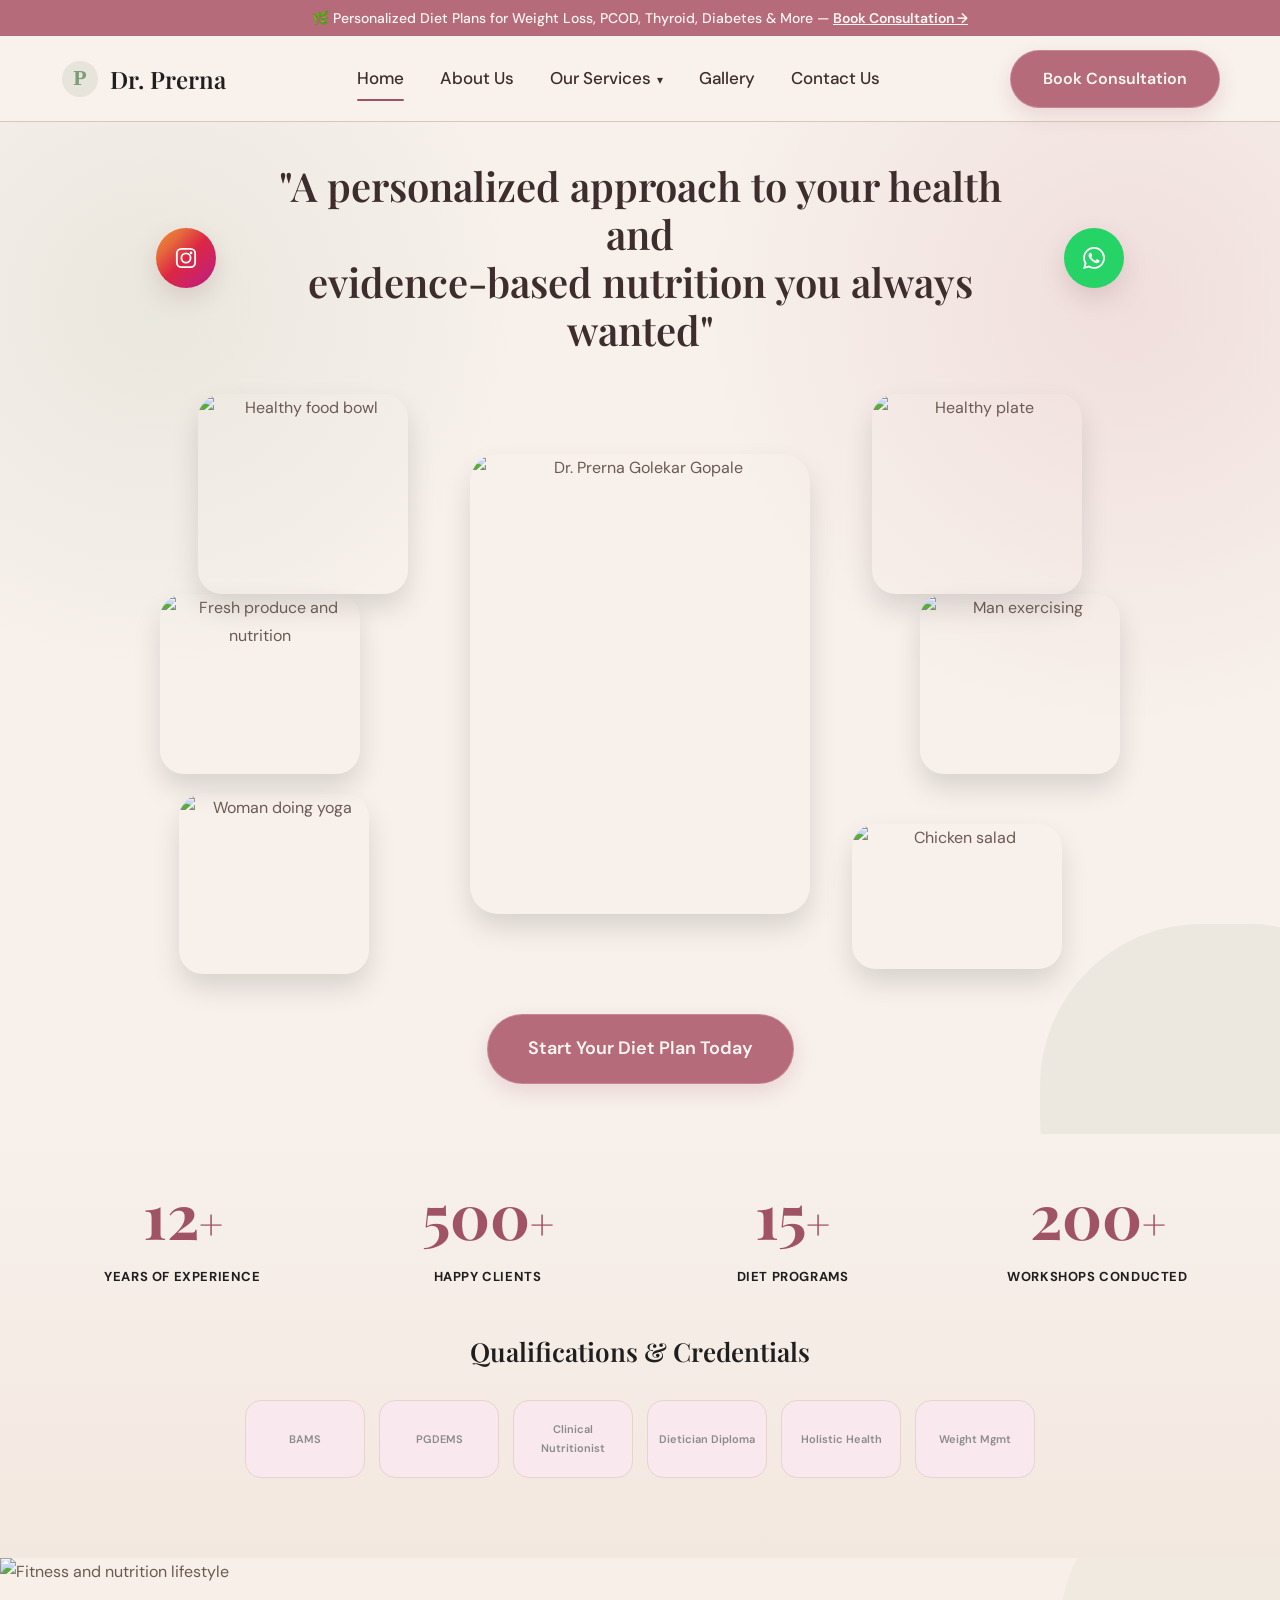
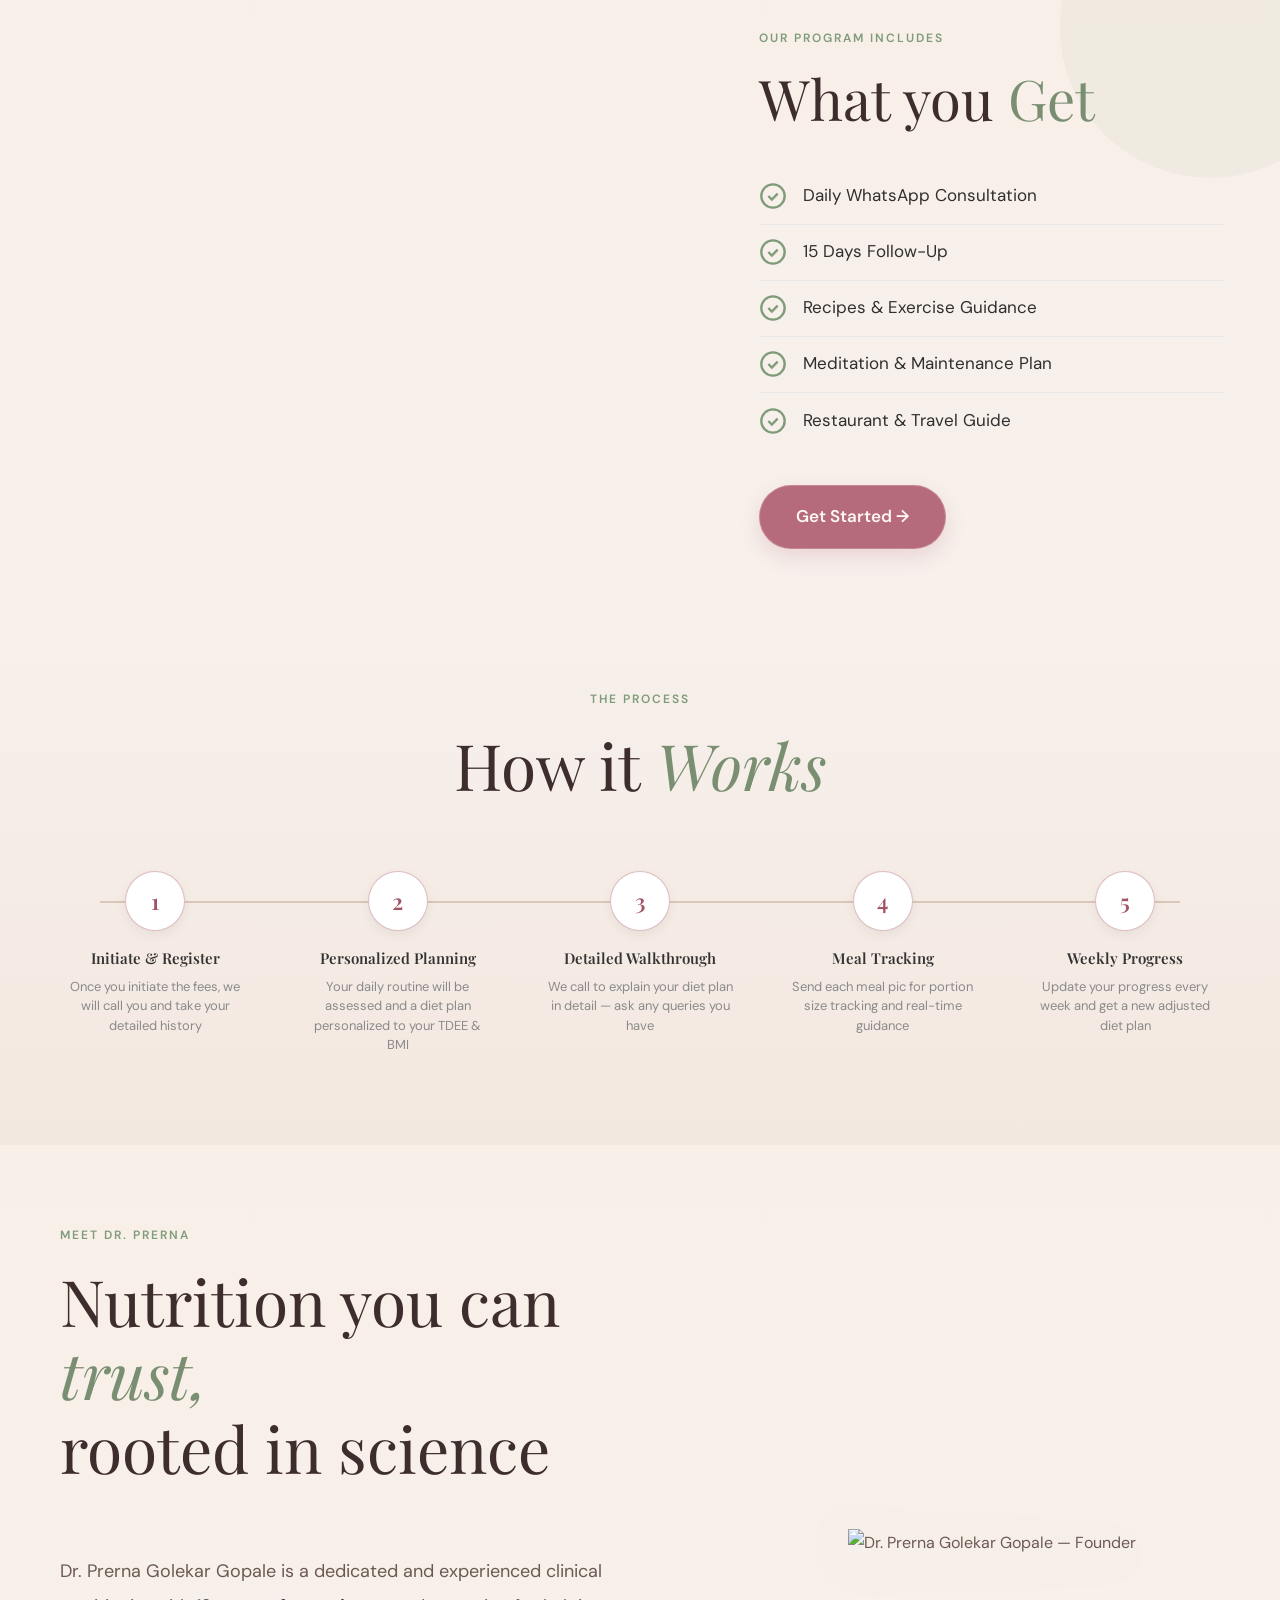
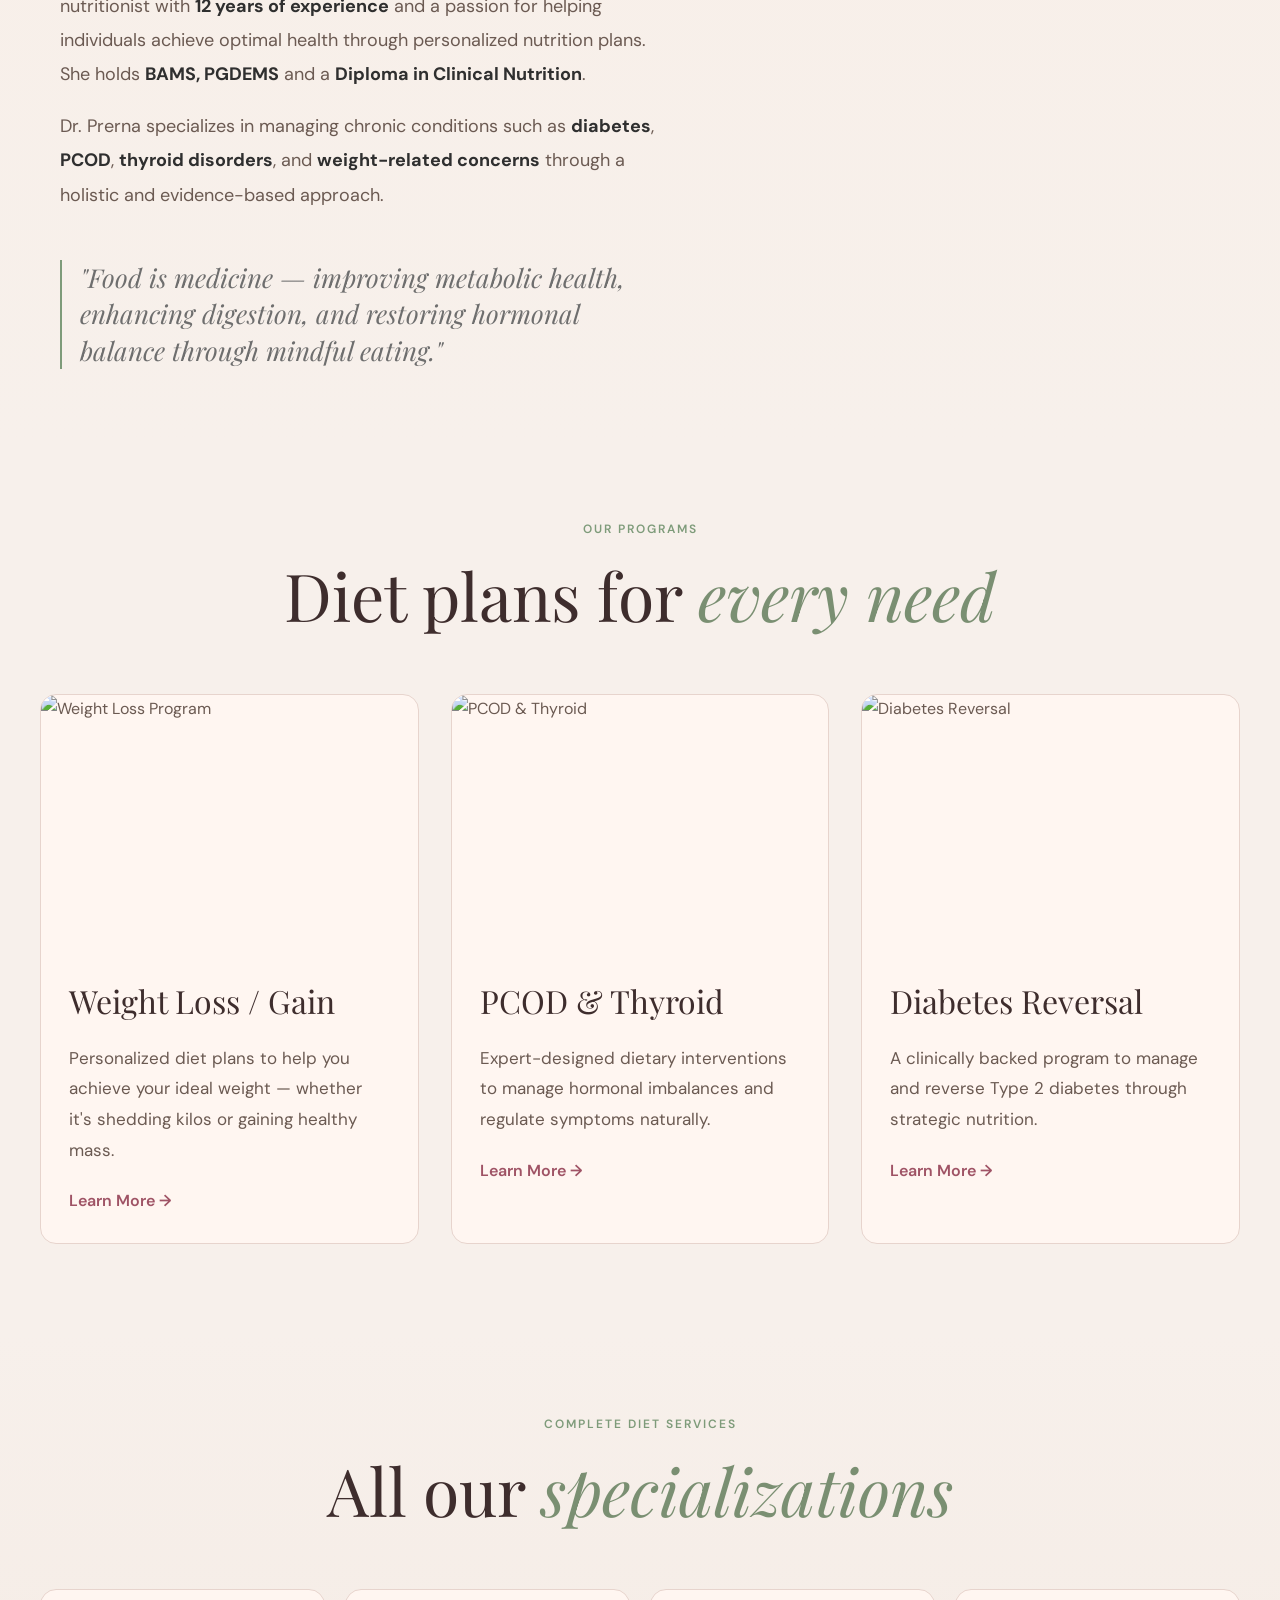
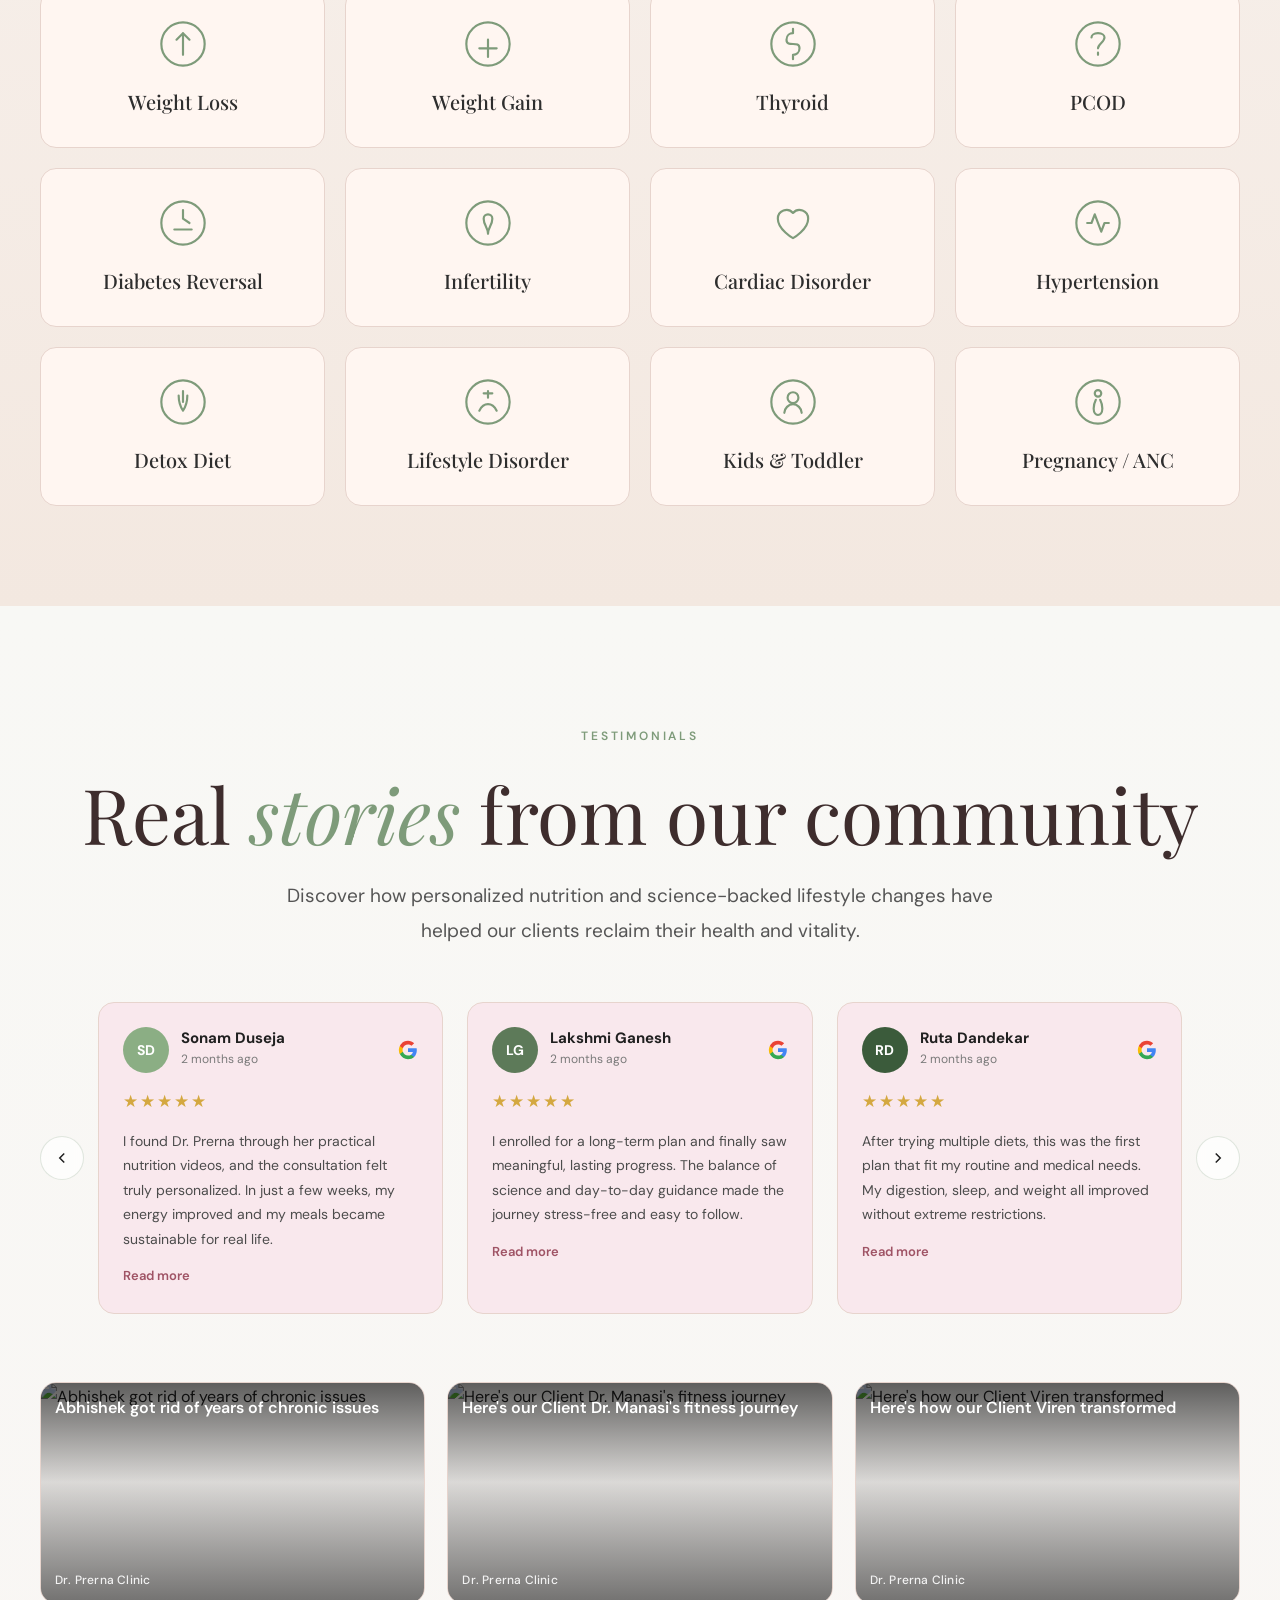
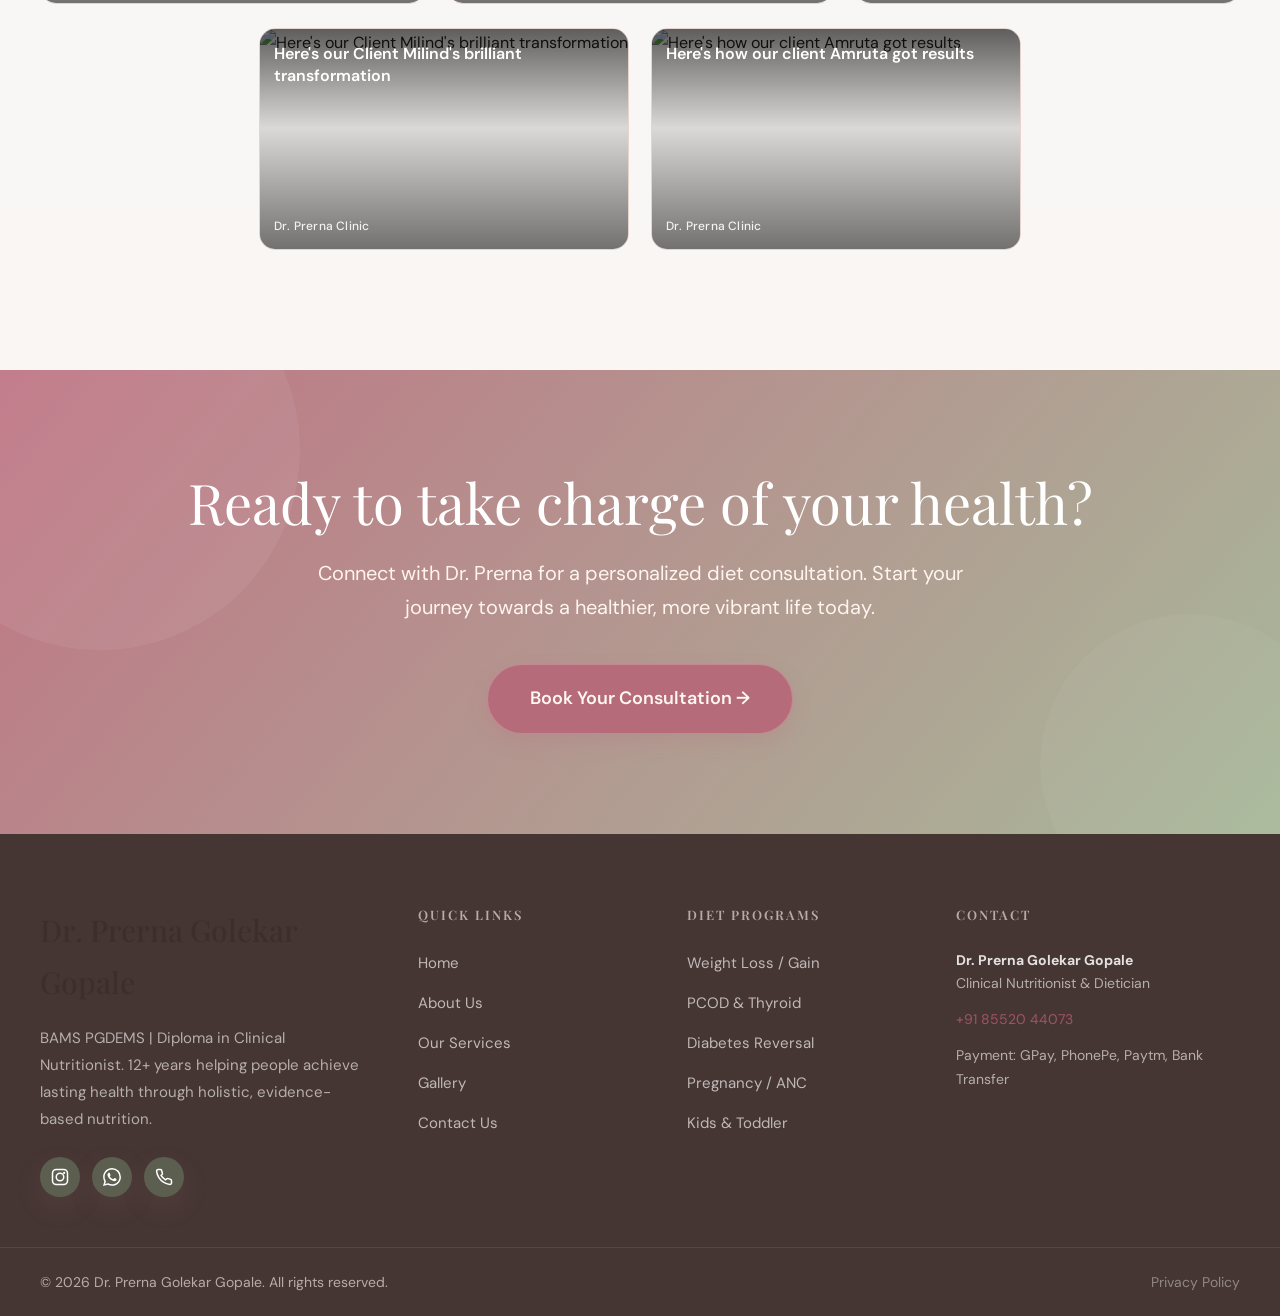
==== commit 7085709d: "Add GitHub Actions workflow for automatic deployment to GitHub Pages" ====
--- a/index.html
+++ b/index.html
@@ -7,8 +7,8 @@
     <meta name="description" content="Dr. Prerna Golekar Gopale — BAMS PGDEMS, Diploma in Clinical Nutritionist. 12 years of experience in personalized nutrition plans for weight loss, PCOD, thyroid, diabetes reversal and more.">
     <link rel="preconnect" href="https://fonts.googleapis.com">
     <link rel="preconnect" href="https://fonts.gstatic.com" crossorigin>
-    <link href="https://fonts.googleapis.com/css2?family=Cormorant+Garamond:ital,wght@0,300;0,400;0,500;0,600;0,700;1,300;1,400;1,500;1,600;1,700&family=Inter:wght@300;400;500;600;700&display=swap" rel="stylesheet">
-    <link rel="stylesheet" href="styles.css?v=20260423-3">
+    <link href="https://fonts.googleapis.com/css2?family=Playfair+Display:wght@400;500;600;700&family=DM+Sans:wght@400;500;600;700&display=swap" rel="stylesheet">
+    <link rel="stylesheet" href="styles.css?v=20260423-4">
 </head>
 <body>
 
@@ -69,7 +69,7 @@
     <div class="hero-container">
         <!-- Social buttons flanking heading -->
         <div class="hero-heading-row fade-in-up">
-            <a href="https://www.instagram.com/" target="_blank" class="hero-social-btn hero-ig-btn" aria-label="Instagram">
+            <a href="https://www.instagram.com/drprernagolekar/" target="_blank" class="hero-social-btn hero-ig-btn" aria-label="Instagram">
                 <svg viewBox="0 0 24 24" width="22" height="22" fill="none" stroke="currentColor" stroke-width="2"><rect x="2" y="2" width="20" height="20" rx="5"/><circle cx="12" cy="12" r="5"/><circle cx="17.5" cy="6.5" r="1.5" fill="currentColor" stroke="none"/></svg>
             </a>
             <h1 class="hero-heading">
@@ -364,7 +364,7 @@
                     </div>
                     <div class="review-stars" aria-label="5 star rating">★★★★★</div>
                     <p class="review-text">I found Dr. Prerna through her practical nutrition videos, and the consultation felt truly personalized. In just a few weeks, my energy improved and my meals became sustainable for real life.</p>
-                    <a href="#" class="review-read-more">Read more</a>
+                    <a href="https://www.google.com/search?q=Dr.+Prerna+Golekar+Gopale+reviews" target="_blank" rel="noopener noreferrer" class="review-read-more">Read more</a>
                 </article>
 
                 <article class="review-card">
@@ -378,7 +378,7 @@
                     </div>
                     <div class="review-stars" aria-label="5 star rating">★★★★★</div>
                     <p class="review-text">I enrolled for a long-term plan and finally saw meaningful, lasting progress. The balance of science and day-to-day guidance made the journey stress-free and easy to follow.</p>
-                    <a href="#" class="review-read-more">Read more</a>
+                    <a href="https://www.google.com/search?q=Dr.+Prerna+Golekar+Gopale+reviews" target="_blank" rel="noopener noreferrer" class="review-read-more">Read more</a>
                 </article>
 
                 <article class="review-card">
@@ -392,7 +392,7 @@
                     </div>
                     <div class="review-stars" aria-label="5 star rating">★★★★★</div>
                     <p class="review-text">After trying multiple diets, this was the first plan that fit my routine and medical needs. My digestion, sleep, and weight all improved without extreme restrictions.</p>
-                    <a href="#" class="review-read-more">Read more</a>
+                    <a href="https://www.google.com/search?q=Dr.+Prerna+Golekar+Gopale+reviews" target="_blank" rel="noopener noreferrer" class="review-read-more">Read more</a>
                 </article>
             </div>
 
@@ -407,24 +407,24 @@
                     <div class="video-thumbnail">
                         <img src="images/gallery-1.png" alt="Abhishek got rid of years of chronic issues" loading="lazy">
                         <span class="video-title">Abhishek got rid of years of chronic issues</span>
-                        <span class="video-channel">Nutritionist Amita Gadre</span>
-                        <div class="video-play-overlay"><span class="yt-play-btn"><span class="yt-play-triangle"></span></span></div>
+                        <span class="video-channel">Dr. Prerna Clinic</span>
+                        
                     </div>
                 </article>
                 <article class="video-card">
                     <div class="video-thumbnail">
                         <img src="images/gallery-2.png" alt="Here's our Client Dr. Manasi's fitness journey" loading="lazy">
                         <span class="video-title">Here's our Client Dr. Manasi's fitness journey</span>
-                        <span class="video-channel">Nutritionist Amita Gadre</span>
-                        <div class="video-play-overlay"><span class="yt-play-btn"><span class="yt-play-triangle"></span></span></div>
+                        <span class="video-channel">Dr. Prerna Clinic</span>
+                        
                     </div>
                 </article>
                 <article class="video-card">
                     <div class="video-thumbnail">
                         <img src="images/gallery-3.png" alt="Here's how our Client Viren transformed" loading="lazy">
                         <span class="video-title">Here's how our Client Viren transformed</span>
-                        <span class="video-channel">Nutritionist Amita Gadre</span>
-                        <div class="video-play-overlay"><span class="yt-play-btn"><span class="yt-play-triangle"></span></span></div>
+                        <span class="video-channel">Dr. Prerna Clinic</span>
+                        
                     </div>
                 </article>
             </div>
@@ -434,16 +434,16 @@
                     <div class="video-thumbnail">
                         <img src="images/gallery-4.png" alt="Here's our Client Milind's brilliant transformation" loading="lazy">
                         <span class="video-title">Here's our Client Milind's brilliant transformation</span>
-                        <span class="video-channel">Nutritionist Amita Gadre</span>
-                        <div class="video-play-overlay"><span class="yt-play-btn"><span class="yt-play-triangle"></span></span></div>
+                        <span class="video-channel">Dr. Prerna Clinic</span>
+                        
                     </div>
                 </article>
                 <article class="video-card">
                     <div class="video-thumbnail">
                         <img src="images/fitness-flatlay.png" alt="Here's how our client Amruta got results" loading="lazy">
                         <span class="video-title">Here's how our client Amruta got results</span>
-                        <span class="video-channel">Nutritionist Amita Gadre</span>
-                        <div class="video-play-overlay"><span class="yt-play-btn"><span class="yt-play-triangle"></span></span></div>
+                        <span class="video-channel">Dr. Prerna Clinic</span>
+                        
                     </div>
                 </article>
             </div>
@@ -471,7 +471,7 @@
             <h3 class="footer-brand-name">Dr. Prerna Golekar Gopale</h3>
             <p class="footer-brand-desc">BAMS PGDEMS | Diploma in Clinical Nutritionist. 12+ years helping people achieve lasting health through holistic, evidence-based nutrition.</p>
             <div class="footer-socials">
-                <a href="https://www.instagram.com/" target="_blank" class="social-circle" aria-label="Instagram">
+                <a href="https://www.instagram.com/drprernagolekar/" target="_blank" class="social-circle" aria-label="Instagram">
                     <svg viewBox="0 0 24 24" width="18" height="18" fill="white"><rect x="2" y="2" width="20" height="20" rx="5" fill="none" stroke="white" stroke-width="2"/><circle cx="12" cy="12" r="5" fill="none" stroke="white" stroke-width="2"/><circle cx="17.5" cy="6.5" r="1.5" fill="white"/></svg>
                 </a>
                 <a href="https://wa.me/918552044073" target="_blank" class="social-circle" aria-label="WhatsApp">
@@ -514,27 +514,27 @@
     <div class="footer-bottom">
         <div class="container footer-bottom-inner">
             <span>&copy; 2026 Dr. Prerna Golekar Gopale. All rights reserved.</span>
-            <a href="#">Privacy Policy</a>
+            <a href="privacy.html">Privacy Policy</a>
         </div>
     </div>
 </footer>
 
 
 <div class="floating-contact-buttons" id="floating-contact-buttons">
-    <a href="tel:+918857066841" class="fab-btn fab-call" aria-label="Call">
+    <a href="tel:+918552044073" class="fab-btn fab-call" aria-label="Call">
         <svg viewBox="0 0 24 24" width="24" height="24" fill="none" stroke="currentColor" stroke-width="2"><path d="M22 16.92v3a2 2 0 01-2.18 2 19.79 19.79 0 01-8.63-3.07 19.5 19.5 0 01-6-6 19.79 19.79 0 01-3.07-8.67A2 2 0 014.11 2h3a2 2 0 012 1.72c.12.96.36 1.9.7 2.81a2 2 0 01-.45 2.11L8.09 9.91a16 16 0 006 6l1.27-1.27a2 2 0 012.11-.45c.91.34 1.85.58 2.81.7A2 2 0 0122 16.92z"/></svg>
     </a>
-    <a href="https://www.youtube.com/" target="_blank" class="fab-btn fab-youtube" aria-label="YouTube">
+    <a href="https://www.youtube.com/@drprernagolekar" target="_blank" class="fab-btn fab-youtube" aria-label="YouTube">
         <svg viewBox="0 0 24 24" width="24" height="24" fill="none" aria-hidden="true"><rect x="3" y="6" width="18" height="12" rx="4" fill="#fff"/><path d="M11 9.6L16 12L11 14.4V9.6z" fill="#FF2A23"/></svg>
     </a>
-    <a href="https://www.instagram.com/" target="_blank" class="fab-btn fab-instagram" aria-label="Instagram">
+    <a href="https://www.instagram.com/drprernagolekar/" target="_blank" class="fab-btn fab-instagram" aria-label="Instagram">
         <svg viewBox="0 0 24 24" width="24" height="24" fill="none" stroke="currentColor" stroke-width="2"><rect x="2" y="2" width="20" height="20" rx="5"/><circle cx="12" cy="12" r="5"/><circle cx="17.5" cy="6.5" r="1.5" fill="currentColor" stroke="none"/></svg>
     </a>
-    <a href="https://wa.me/918857066841" target="_blank" class="fab-btn fab-whatsapp" aria-label="WhatsApp">
+    <a href="https://wa.me/918552044073" target="_blank" class="fab-btn fab-whatsapp" aria-label="WhatsApp">
         <svg viewBox="0 0 24 24" width="24" height="24" fill="currentColor"><path d="M17.472 14.382c-.297-.149-1.758-.867-2.03-.967-.273-.099-.471-.148-.67.15-.197.297-.767.966-.94 1.164-.173.199-.347.223-.644.075-.297-.15-1.255-.463-2.39-1.475-.883-.788-1.48-1.761-1.653-2.059-.173-.297-.018-.458.13-.606.134-.133.298-.347.446-.52.149-.174.198-.298.298-.497.099-.198.05-.371-.025-.52-.075-.149-.669-1.612-.916-2.207-.242-.579-.487-.5-.669-.51-.173-.008-.371-.01-.57-.01-.198 0-.52.074-.792.372-.272.297-1.04 1.016-1.04 2.479 0 1.462 1.065 2.875 1.213 3.074.149.198 2.096 3.2 5.077 4.487.709.306 1.262.489 1.694.625.712.227 1.36.195 1.871.118.571-.085 1.758-.719 2.006-1.413.248-.694.248-1.289.173-1.413-.074-.124-.272-.198-.57-.347m-5.421 7.403h-.004a9.87 9.87 0 01-5.031-1.378l-.361-.214-3.741.982.998-3.648-.235-.374a9.86 9.86 0 01-1.51-5.26c.001-5.45 4.436-9.884 9.888-9.884 2.64 0 5.122 1.03 6.988 2.898a9.825 9.825 0 012.893 6.994c-.003 5.45-4.437 9.884-9.885 9.884m8.413-18.297A11.815 11.815 0 0012.05 0C5.495 0 .16 5.335.157 11.892c0 2.096.547 4.142 1.588 5.945L.057 24l6.305-1.654a11.882 11.882 0 005.683 1.448h.005c6.554 0 11.89-5.335 11.893-11.893a11.821 11.821 0 00-3.48-8.413z"/></svg>
     </a>
 </div>
 
-<script src="script.js?v=20260423-3"></script>
+<script src="script.js?v=20260423-4"></script>
 </body>
 </html>
--- a/styles.css
+++ b/styles.css
@@ -450,7 +450,7 @@
 }
 .step-circle {
     width: 60px; height: 60px; border-radius: 50%; background: #fff;
-    border: 1px solid #AFC3AF; display: flex; align-items: center; justify-content: center;
+    border: 1px solid #E7A2BC; display: flex; align-items: center; justify-content: center;
     font-family: var(--serif); font-size: 22px; font-weight: 600; color: var(--sage);
     margin-bottom: 18px; box-shadow: 0 4px 12px rgba(0,0,0,0.06);
 }
@@ -1671,7 +1671,7 @@
     }
 
     .card-center {
-        width: 160px; height: 220px;
+        width: 191px; height: 260px;
         left: 50%; top: 50%;
         transform: translate(-50%, -50%);
         border-radius: 16px; z-index: 3;
@@ -1727,8 +1727,22 @@
     .btn-sage { width: 100%; text-align: center; }
 
     /* Timeline */
-    .timeline { flex-direction: column; align-items: center; gap: 28px; }
-    .timeline-step { max-width: 280px; }
+    .timeline {
+        display: grid;
+        grid-template-columns: repeat(2, minmax(0, 1fr));
+        gap: 22px 16px;
+        align-items: stretch;
+        justify-items: center;
+    }
+    .timeline-step {
+        max-width: none;
+        width: 100%;
+    }
+    .timeline-step:last-child {
+        grid-column: 1 / -1;
+        max-width: 260px;
+        margin: 0 auto;
+    }
 
     /* Founder */
     .founder-content { padding: 36px 20px; }
@@ -1944,6 +1958,436 @@
 
 
 /* =============================================
+   REDESIGN OVERRIDES — WOMEN'S WELLNESS THEME
+   ============================================= */
+:root {
+    --dusty-rose: #b66b7b;
+    --dusty-rose-strong: #9f5365;
+    --dusty-rose-soft: #f2dde3;
+    --cream-base: #f7f0eb;
+    --blush-surface: #f9e8ed;
+    --sage-soft: #a8b89a;
+    --olive-accent: #7a8f72;
+    --taupe-line: #d9c8b4;
+    --heading-warm: #3e2d2d;
+    --body-warm: #6b5a52;
+    --soft-border: #e7d4cd;
+    --serif: 'Playfair Display', Georgia, serif;
+    --sans: 'DM Sans', 'Segoe UI', sans-serif;
+}
+
+html {
+    scroll-behavior: smooth;
+}
+
+body {
+    font-family: 'DM Sans', 'Segoe UI', sans-serif;
+    background: var(--cream-base);
+    color: var(--body-warm);
+    line-height: 1.75;
+}
+
+h1, h2, h3, h4, h5, h6,
+.hero-heading,
+.section-heading,
+.section-heading-lg,
+.section-heading-xl,
+.page-hero-heading,
+.card-title,
+.service-detail-title,
+.clinic-name,
+.form-title,
+.footer-brand-name {
+    font-family: 'Playfair Display', Georgia, serif;
+    color: var(--heading-warm);
+}
+
+p, li, .card-desc, .founder-para, .service-intro, .service-detail-body p, .page-hero-desc {
+    color: var(--body-warm);
+}
+
+.green {
+    color: var(--olive-accent);
+}
+
+.announcement-bar {
+    background: var(--dusty-rose);
+}
+
+.announcement-bar p,
+.announcement-bar a {
+    color: #fff7f1;
+}
+
+.main-navbar {
+    background: #f8f1ec;
+    border-bottom: 1px solid var(--taupe-line);
+}
+
+.main-navbar.scrolled {
+    box-shadow: 0 10px 30px rgba(119, 89, 82, 0.1);
+}
+
+.nav-link {
+    color: var(--heading-warm);
+}
+
+.nav-link:hover {
+    color: var(--dusty-rose-strong);
+}
+
+.nav-link.active::after {
+    background: var(--dusty-rose-strong);
+}
+
+.nav-dropdown:focus-within .dropdown-menu,
+.nav-dropdown.open .dropdown-menu,
+.nav-dropdown:hover .dropdown-menu {
+    opacity: 1;
+    visibility: visible;
+    transform: translateX(-50%) translateY(0);
+}
+
+.dropdown-menu {
+    background: #fff7f2;
+    border: 1px solid var(--soft-border);
+    box-shadow: 0 14px 32px rgba(122, 94, 88, 0.16);
+}
+
+.dropdown-menu a:hover {
+    background: var(--blush-surface);
+    color: var(--dusty-rose-strong);
+}
+
+.nav-cta,
+.hero-cta-btn,
+.btn-sage,
+.cta-btn,
+.form-submit {
+    background: var(--dusty-rose);
+    color: #fff7f1 !important;
+    border: 1px solid rgba(255, 247, 241, 0.2);
+    box-shadow: 0 8px 20px rgba(182, 107, 123, 0.2);
+}
+
+.nav-cta:hover,
+.hero-cta-btn:hover,
+.btn-sage:hover,
+.cta-btn:hover,
+.form-submit:hover {
+    background: var(--dusty-rose-strong);
+    box-shadow: 0 10px 26px rgba(182, 107, 123, 0.3);
+}
+
+.hero-section,
+.page-hero,
+.programs-section,
+.about-offers,
+.gallery-section,
+.contact-section,
+.services-page {
+    background: var(--cream-base);
+}
+
+.social-proof-section,
+.how-it-works-section,
+.faq-section,
+.home-diet-programs {
+    background: linear-gradient(180deg, #f7f0eb 0%, #f3e8e0 100%);
+}
+
+.what-you-get-section,
+.founder-section,
+.about-story {
+    background: linear-gradient(180deg, #f8efe8 0%, #f7f0eb 100%);
+}
+
+.hero-section,
+.page-hero,
+.contact-section,
+.about-story,
+.founder-section {
+    position: relative;
+    overflow: hidden;
+}
+
+.hero-section::before,
+.page-hero::before,
+.contact-section::before {
+    content: '';
+    position: absolute;
+    inset: 0;
+    pointer-events: none;
+    background-image: radial-gradient(circle at 12% 18%, rgba(168, 184, 154, 0.16) 0, rgba(168, 184, 154, 0) 26%),
+                      radial-gradient(circle at 88% 18%, rgba(201, 122, 138, 0.15) 0, rgba(201, 122, 138, 0) 30%);
+}
+
+.hero-section::after,
+.page-hero::after,
+.about-story::after {
+    content: '';
+    position: absolute;
+    right: -100px;
+    bottom: -130px;
+    width: 340px;
+    height: 340px;
+    border-radius: 50% 40% 60% 45%;
+    background: rgba(168, 184, 154, 0.14);
+    pointer-events: none;
+}
+
+.program-card,
+.diet-program-card,
+.review-card,
+.video-card,
+.qual-card,
+.offer-card,
+.service-detail,
+.map-card,
+.contact-card,
+.contact-form-card,
+.clinic-header-card,
+.contact-info-strip,
+.faq-item,
+.logo-card,
+.sidebar-link,
+.gallery-item {
+    border-radius: 16px;
+    border: 1px solid var(--soft-border);
+    box-shadow: none;
+}
+
+.review-card,
+.contact-form-card,
+.offer-card,
+.qual-card,
+.faq-item,
+.service-feature,
+.clinic-action-btn,
+.contact-pill-btn,
+.logo-card {
+    background: var(--blush-surface);
+}
+
+.program-card,
+.diet-program-card,
+.service-detail,
+.map-card,
+.contact-card,
+.clinic-header-card,
+.contact-info-strip,
+.gallery-item,
+.sidebar-link {
+    background: #fff6f1;
+}
+
+.program-card:hover,
+.diet-program-card:hover,
+.offer-card:hover,
+.qual-card:hover,
+.gallery-item:hover,
+.service-detail:hover,
+.contact-card:hover,
+.faq-item:hover {
+    border-color: #d8a8b3;
+    box-shadow: 0 8px 20px rgba(179, 122, 136, 0.13);
+}
+
+.hero-social-btn,
+.fab-btn,
+.social-circle {
+    box-shadow: 0 10px 24px rgba(129, 94, 94, 0.2);
+}
+
+.fab-call,
+.contact-pill-call,
+.clinic-call-btn {
+    background: var(--olive-accent);
+    color: #fff7f1;
+}
+
+.fab-whatsapp,
+.contact-pill-wa,
+.clinic-wa-btn {
+    background: #6e8f67;
+    color: #fff7f1;
+}
+
+.fab-instagram,
+.clinic-ig-btn {
+    background: var(--dusty-rose);
+    color: #fff7f1;
+}
+
+.fab-youtube {
+    background: #b67886;
+}
+
+.service-badge,
+.filter-btn.active,
+.sidebar-link.active {
+    background: var(--dusty-rose);
+    color: #fff7f1;
+}
+
+.filter-btn {
+    border: 1px solid var(--taupe-line);
+    background: #fff7f2;
+    color: var(--body-warm);
+}
+
+.filter-btn:hover {
+    border-color: var(--dusty-rose);
+    color: var(--dusty-rose-strong);
+}
+
+.stat-number,
+.stat-suffix,
+.card-cta,
+.map-directions-btn,
+.review-read-more,
+.footer-contact a,
+.footer-links a:hover,
+.footer-bottom-inner a:hover {
+    color: var(--dusty-rose-strong);
+}
+
+.step-circle {
+    border-color: rgba(182, 107, 123, 0.45);
+    color: var(--dusty-rose-strong);
+}
+
+.timeline-line {
+    background: #dbc6b8;
+}
+
+.cta-section {
+    background: linear-gradient(130deg, #bf7585 0%, #a8b89a 100%);
+}
+
+.cta-sub {
+    color: #fff4ee;
+}
+
+.site-footer {
+    background: #463633;
+    color: rgba(255, 243, 236, 0.82);
+}
+
+.footer-col-title,
+.footer-bottom-inner {
+    color: rgba(255, 243, 236, 0.62);
+}
+
+.form-group input,
+.form-group select,
+.form-group textarea {
+    background: #fff6f2;
+    border: 1px solid var(--taupe-line);
+    color: var(--heading-warm);
+}
+
+.form-group input:focus,
+.form-group select:focus,
+.form-group textarea:focus {
+    border-color: #bf7888;
+    box-shadow: 0 0 0 3px rgba(191, 120, 136, 0.22);
+}
+
+.lightbox {
+    background: rgba(247, 240, 235, 0.94);
+}
+
+.lightbox-close,
+.lightbox-prev,
+.lightbox-next {
+    color: #fff6f0;
+    background: rgba(182, 107, 123, 0.92);
+}
+
+.lightbox-caption {
+    color: var(--heading-warm);
+}
+
+.gallery-item:focus-visible,
+.filter-btn:focus-visible,
+.nav-link:focus-visible,
+.nav-cta:focus-visible,
+.hero-cta-btn:focus-visible,
+.btn-sage:focus-visible,
+.cta-btn:focus-visible,
+.mobile-link:focus-visible,
+.sidebar-link:focus-visible,
+.form-submit:focus-visible,
+.faq-question:focus-visible,
+.contact-pill-btn:focus-visible,
+.clinic-action-btn:focus-visible {
+    outline: 2px solid var(--dusty-rose-strong);
+    outline-offset: 3px;
+}
+
+.mobile-menu {
+    display: flex;
+    flex-direction: column;
+    position: fixed;
+    top: 86px;
+    right: 0;
+    width: min(340px, 84vw);
+    height: calc(100vh - 86px);
+    background: #fbf2ed;
+    border-left: 1px solid var(--taupe-line);
+    box-shadow: -12px 0 26px rgba(95, 71, 68, 0.14);
+    transform: translateX(104%);
+    opacity: 0;
+    pointer-events: none;
+    transition: transform 0.35s ease, opacity 0.35s ease;
+    z-index: 1200;
+}
+
+.mobile-menu.open {
+    transform: translateX(0);
+    opacity: 1;
+    pointer-events: auto;
+}
+
+.mobile-link {
+    border-bottom: 1px solid #ecddd3;
+    color: var(--heading-warm);
+}
+
+@media (max-width: 768px) {
+    .mobile-menu {
+        top: 68px;
+        height: calc(100vh - 68px);
+    }
+}
+
+@media (prefers-reduced-motion: reduce) {
+    html {
+        scroll-behavior: auto;
+    }
+
+    *, *::before, *::after {
+        animation: none !important;
+        transition: none !important;
+    }
+
+    .hero-social-btn,
+    .fab-btn,
+    .float-anim-1,
+    .float-anim-2,
+    .float-anim-3,
+    .fade-in-up,
+    .reveal,
+    .reveal-left {
+        animation: none !important;
+        transform: none !important;
+        opacity: 1 !important;
+    }
+}
+
+
+/* =============================================
    RESPONSIVE — SMALL MOBILE (480px)
    ============================================= */
 @media (max-width: 480px) {
@@ -1953,7 +2397,7 @@
     .hero-social-btn svg { width: 16px; height: 16px; }
 
     .hero-collage { height: 260px; }
-    .card-center { width: 130px; height: 180px; }
+    .card-center { width: 153px; height: 212px; }
     .card-left-top { width: 80px; height: 80px; }
     .card-left-center { width: 75px; height: 70px; }
     .card-left-bottom { width: 75px; height: 70px; }
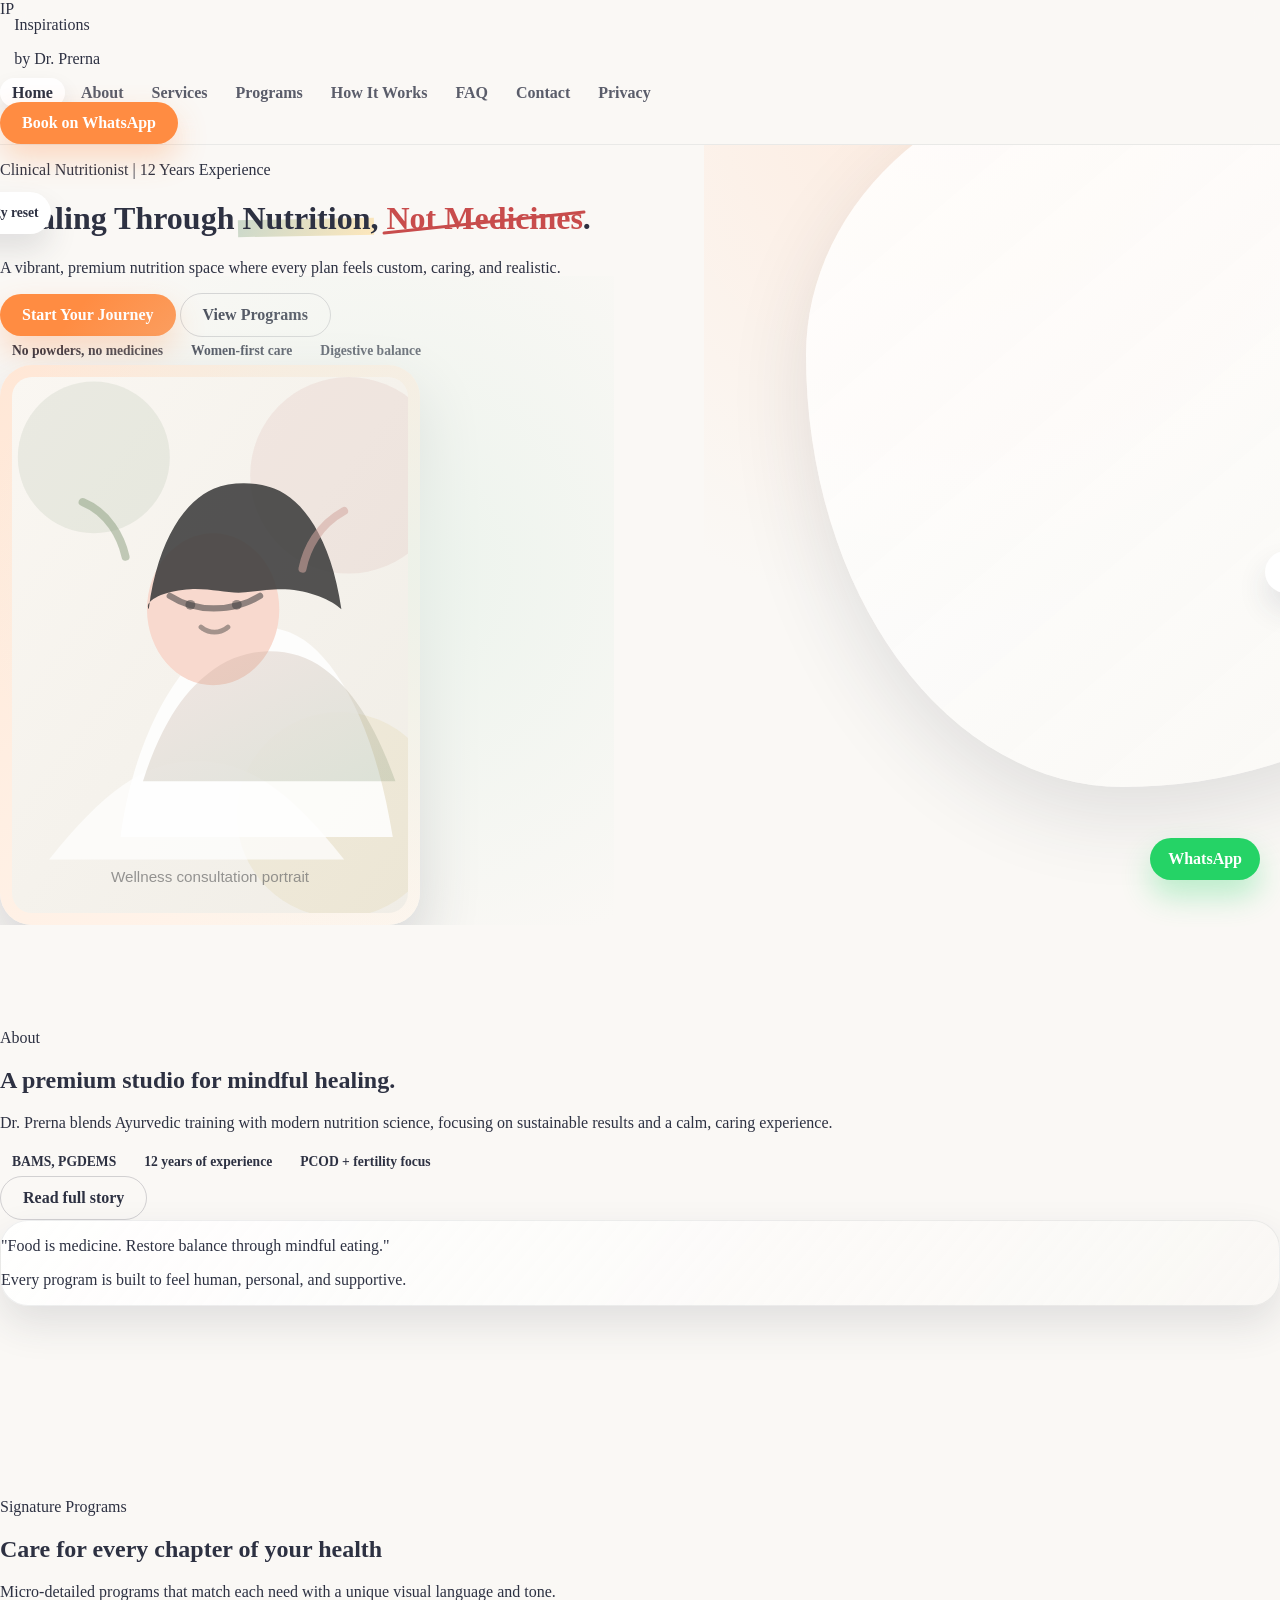
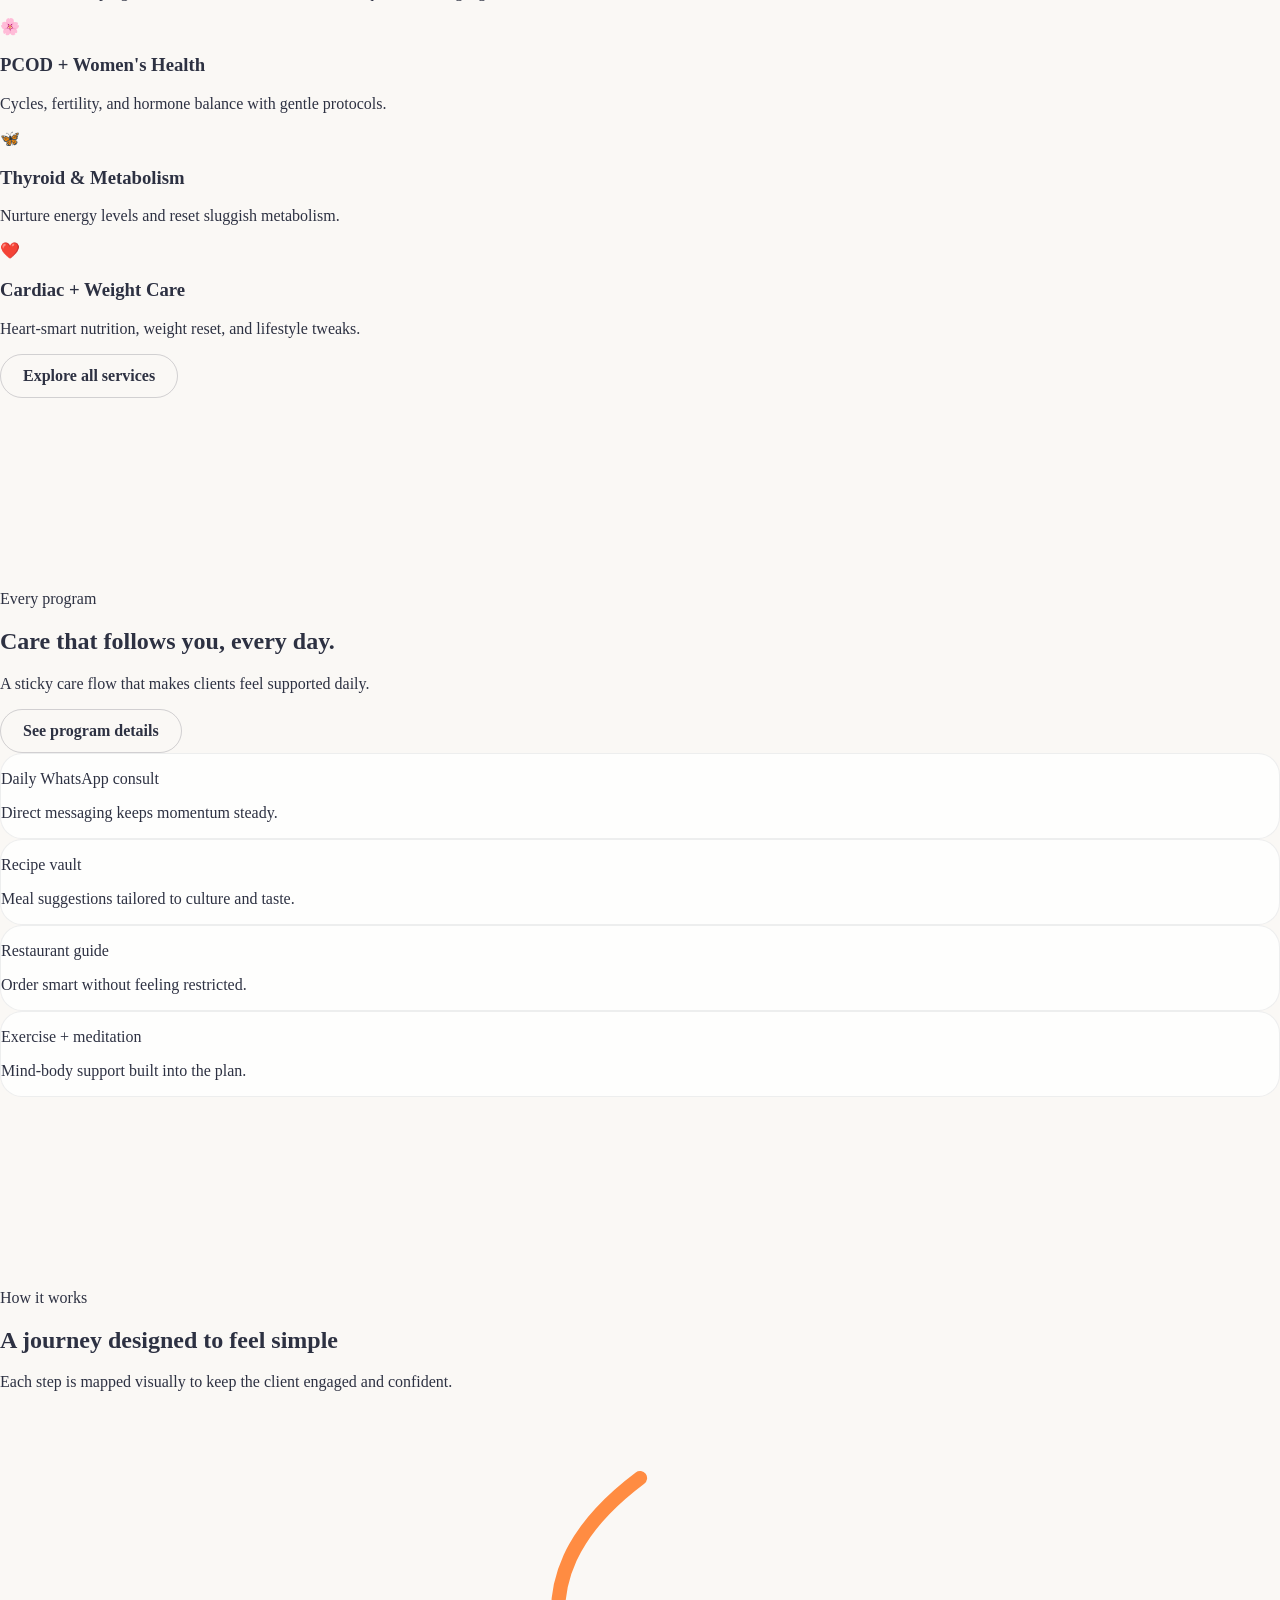
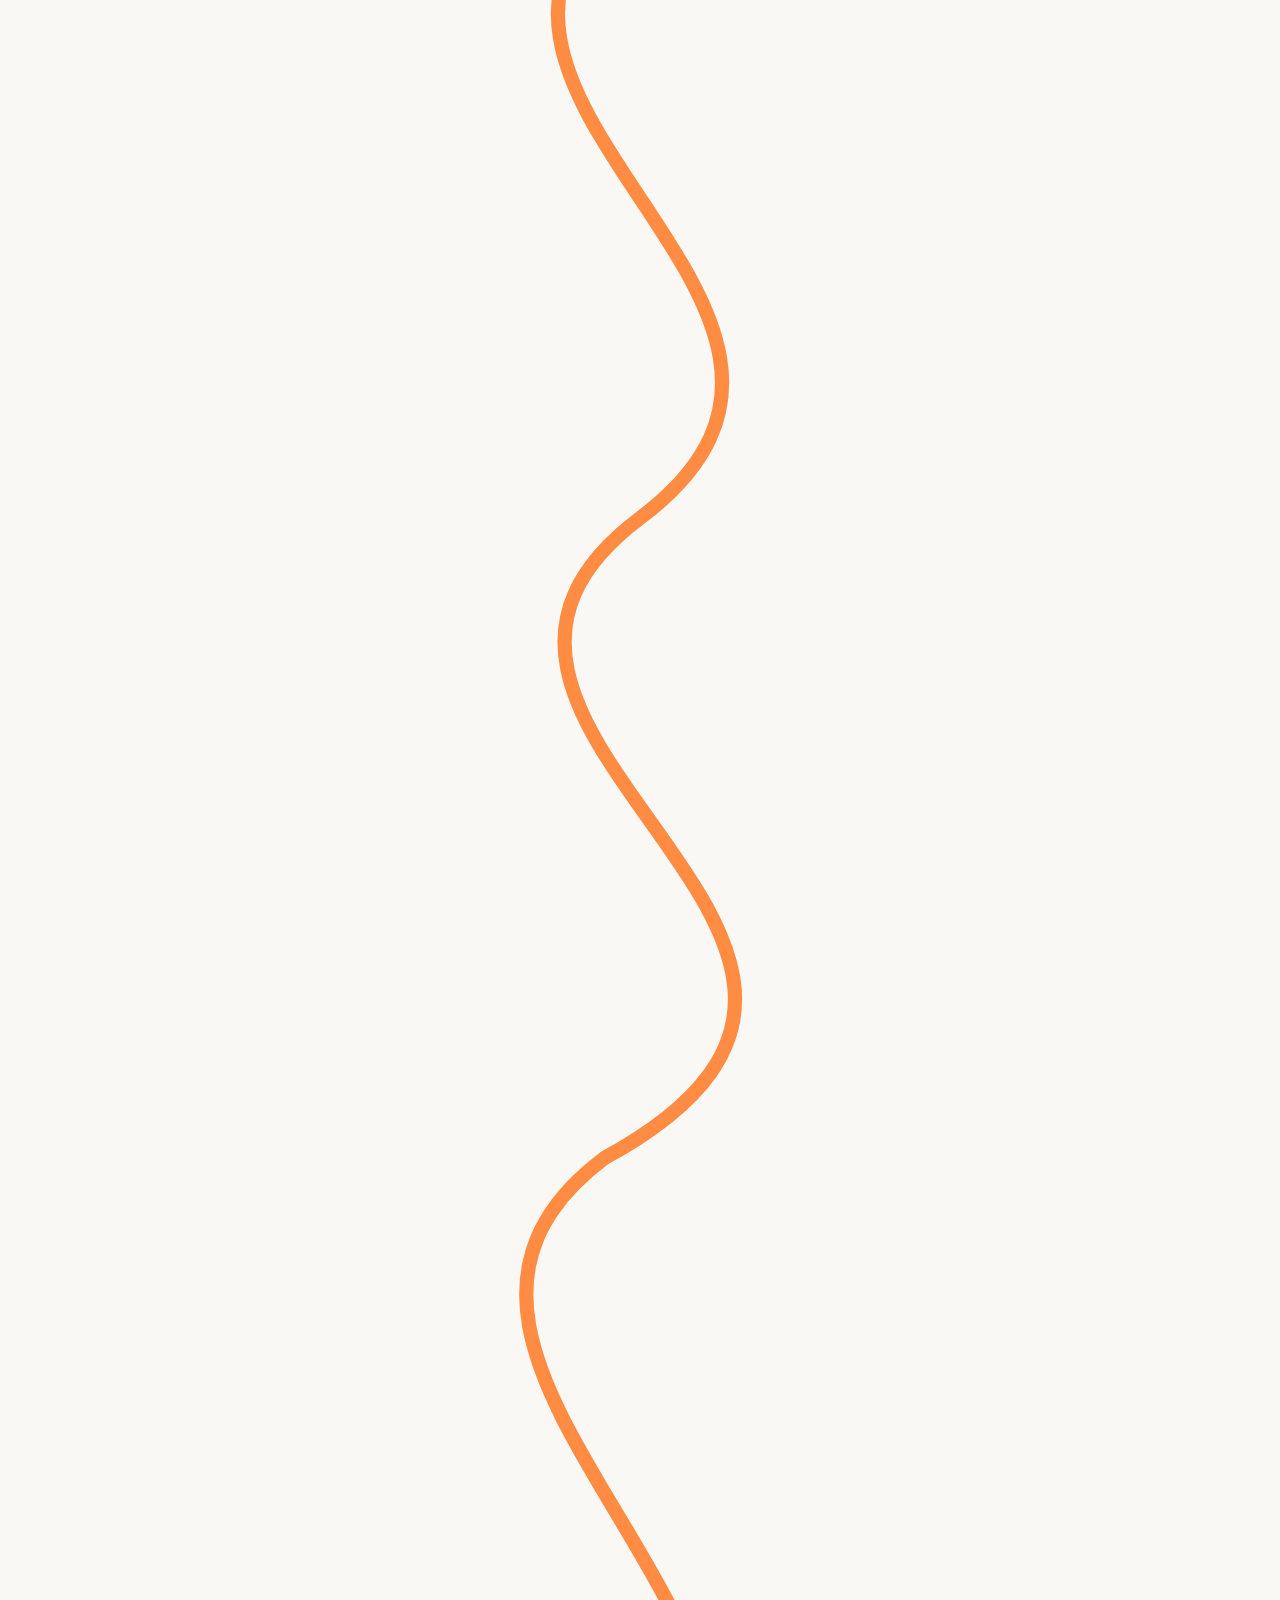
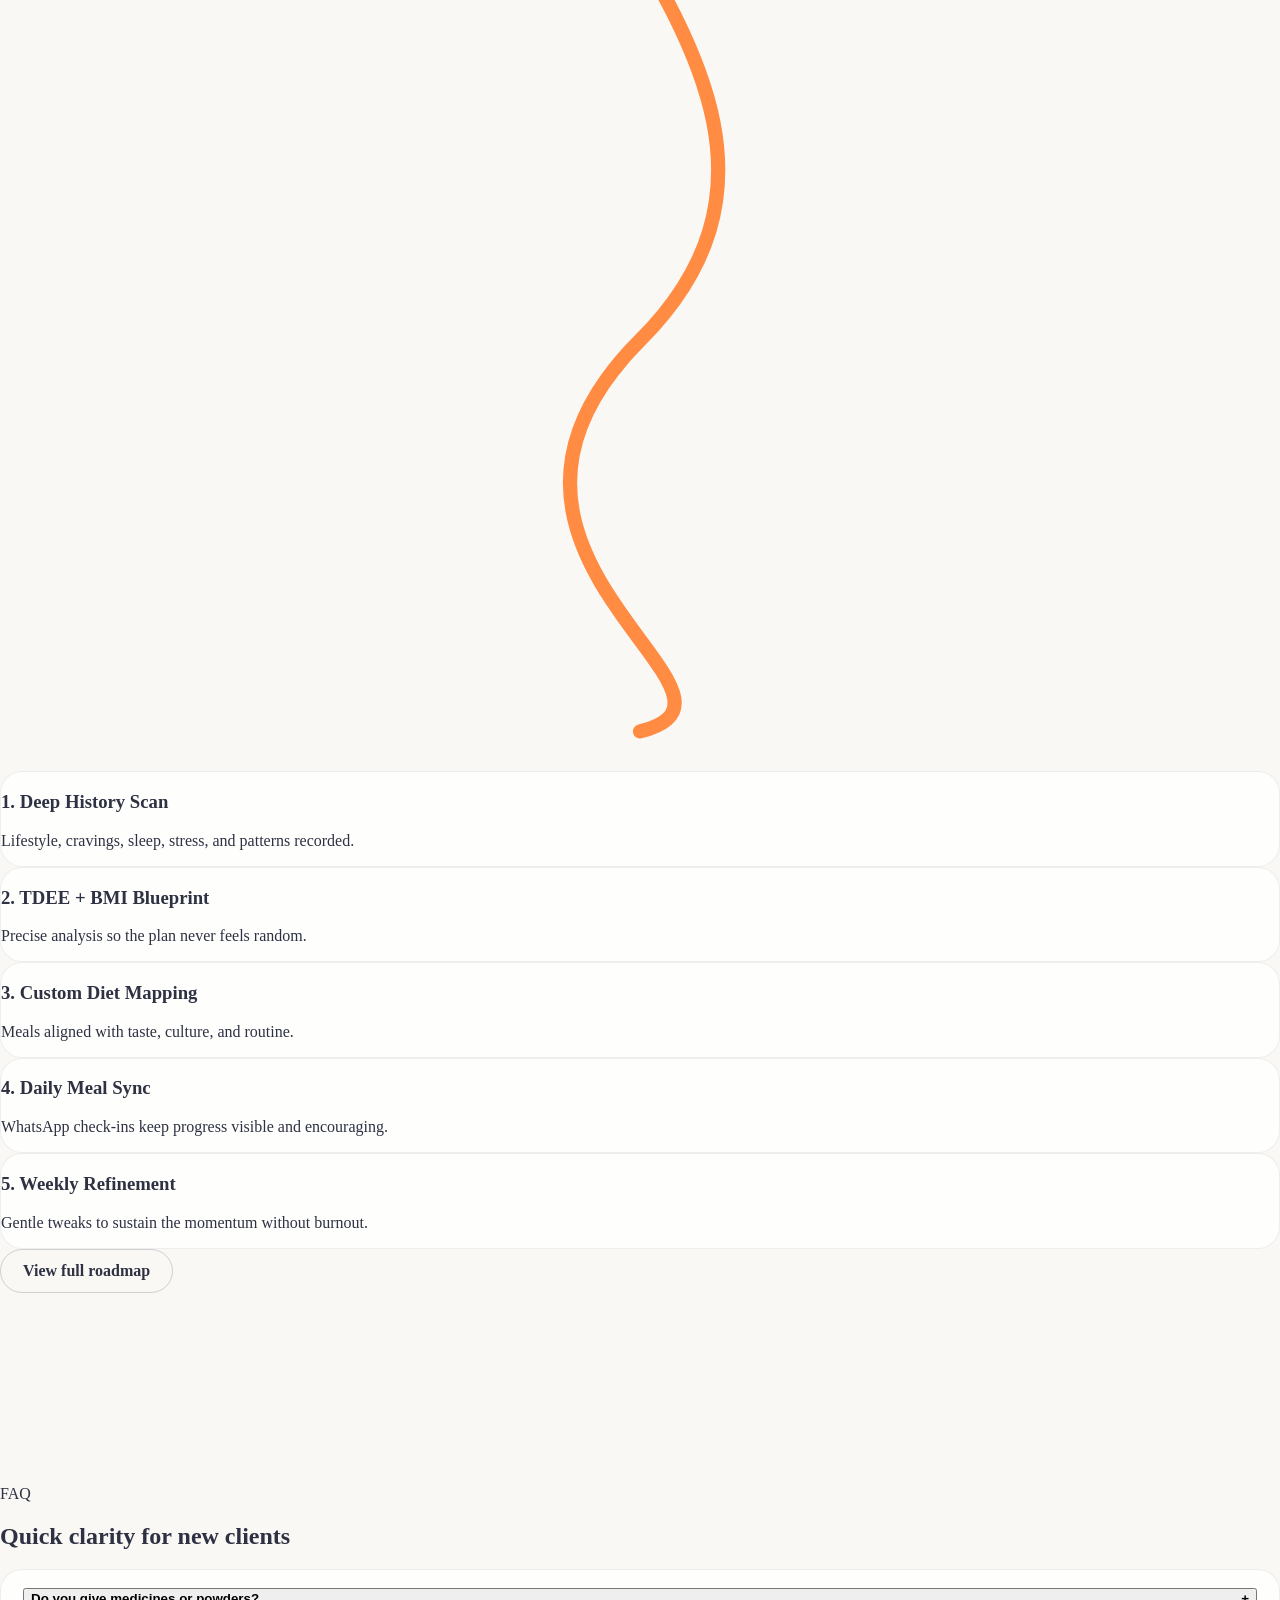
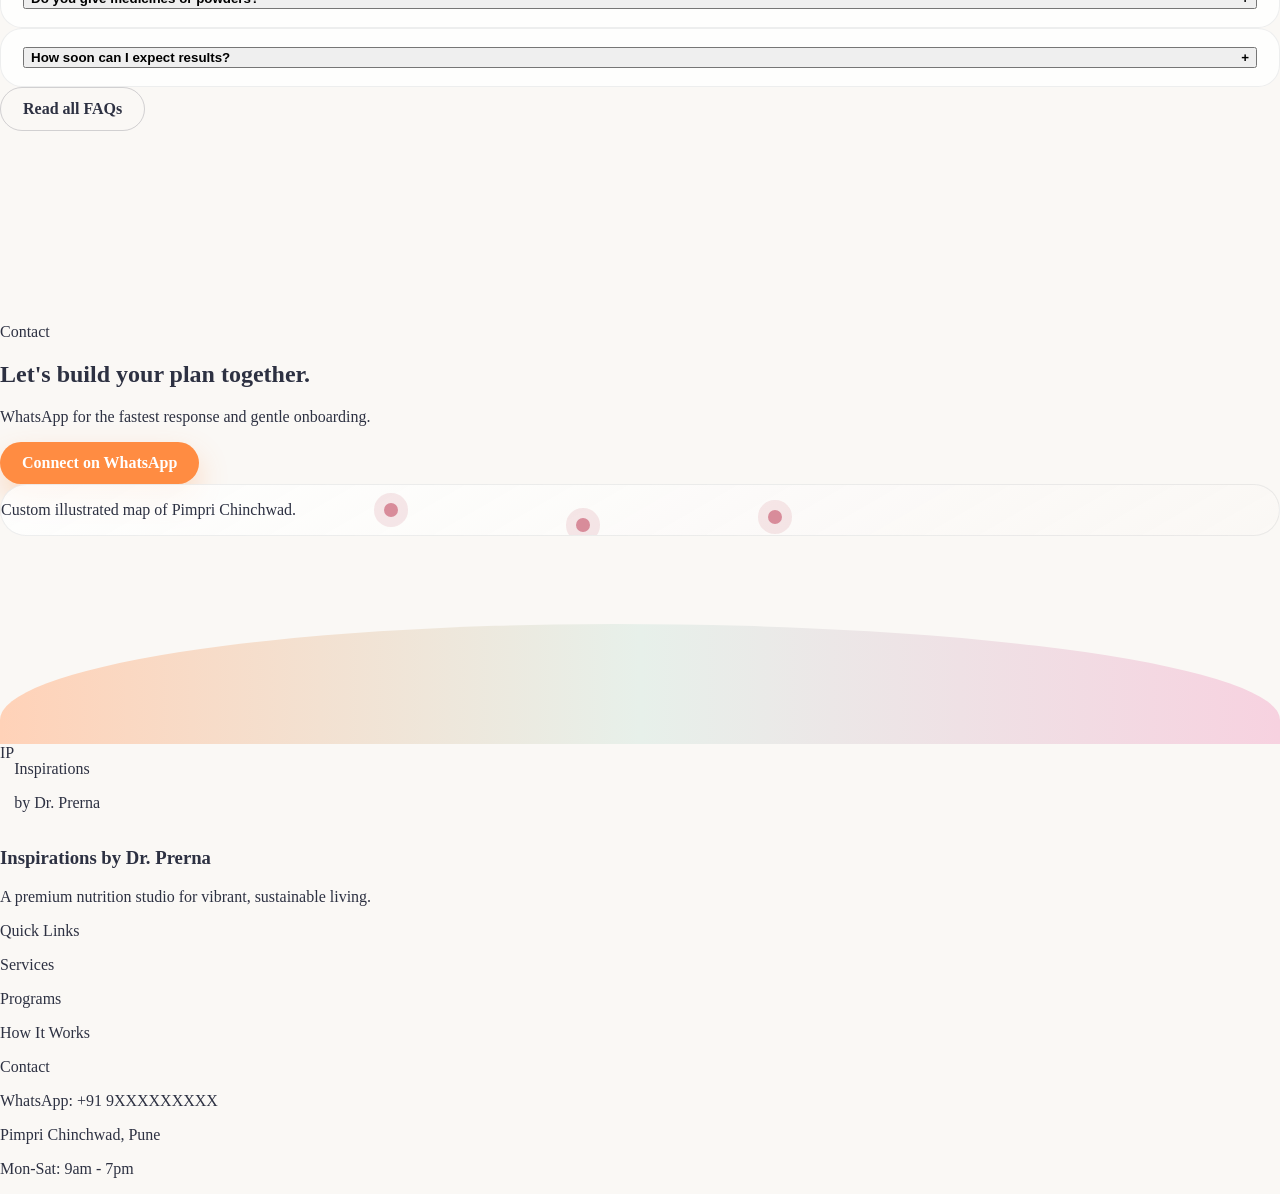
==== commit 1511ca8d: "changes" ====
--- a/index.html
+++ b/index.html
@@ -1,540 +1,371 @@
-<!DOCTYPE html>
+<!doctype html>
 <html lang="en">
-<head>
-    <meta charset="UTF-8">
-    <meta name="viewport" content="width=device-width, initial-scale=1.0">
-    <title>Dr. Prerna Golekar Gopale — Clinical Nutritionist & Dietician</title>
-    <meta name="description" content="Dr. Prerna Golekar Gopale — BAMS PGDEMS, Diploma in Clinical Nutritionist. 12 years of experience in personalized nutrition plans for weight loss, PCOD, thyroid, diabetes reversal and more.">
-    <link rel="preconnect" href="https://fonts.googleapis.com">
-    <link rel="preconnect" href="https://fonts.gstatic.com" crossorigin>
-    <link href="https://fonts.googleapis.com/css2?family=Playfair+Display:wght@400;500;600;700&family=DM+Sans:wght@400;500;600;700&display=swap" rel="stylesheet">
-    <link rel="stylesheet" href="styles.css?v=20260423-4">
-</head>
-<body>
-
-<!-- ======================== HEADER ======================== -->
-<div class="announcement-bar" id="announcement-bar">
-    <p>🌿 Personalized Diet Plans for Weight Loss, PCOD, Thyroid, Diabetes & More — <a href="contact.html">Book Consultation →</a></p>
-</div>
-
-<header class="main-navbar" id="main-navbar">
-    <div class="navbar-inner">
-        <div class="nav-left">
-            <a href="index.html" class="nav-logo">
-                <svg class="logo-icon" viewBox="0 0 40 40" width="40" height="40">
-                    <circle cx="20" cy="20" r="18" fill="#7E9B7A" opacity="0.15"/>
-                    <text x="20" y="26" text-anchor="middle" fill="#7E9B7A" font-family="Cormorant Garamond, serif" font-size="22" font-weight="600">P</text>
-                </svg>
-                <span class="logo-text">Dr. Prerna</span>
-            </a>
-        </div>
-        <nav class="nav-center" id="nav-center">
-            <a href="index.html" class="nav-link active">Home</a>
-            <a href="about.html" class="nav-link">About Us</a>
-            <div class="nav-dropdown">
-                <a href="services.html" class="nav-link">Our Services <span class="dropdown-arrow">▾</span></a>
-                <div class="dropdown-menu">
-                    <a href="services.html#weight-loss">Weight Loss Program</a>
-                    <a href="services.html#pcod-thyroid">PCOD / Thyroid Diet</a>
-                    <a href="services.html#diabetes">Diabetes Reversal</a>
-                    <a href="services.html#pregnancy">Pregnancy / ANC Plans</a>
-                    <a href="services.html#kids">Kids & Toddler Diet</a>
-                </div>
-            </div>
-            <a href="gallery.html" class="nav-link">Gallery</a>
-            <a href="contact.html" class="nav-link">Contact Us</a>
-        </nav>
-        <div class="nav-right">
-            <a href="contact.html" class="nav-cta">Book Consultation</a>
-        </div>
-        <button class="hamburger" id="hamburger" aria-label="Toggle navigation">
-            <span></span>
-            <span></span>
-            <span></span>
-        </button>
-    </div>
-    <div class="mobile-menu" id="mobile-menu">
-        <a href="index.html" class="mobile-link">Home</a>
-        <a href="about.html" class="mobile-link">About Us</a>
-        <a href="services.html" class="mobile-link">Our Services</a>
-        <a href="gallery.html" class="mobile-link">Gallery</a>
-        <a href="contact.html" class="mobile-link">Contact Us</a>
-        <a href="contact.html" class="nav-cta mobile-cta">Book Consultation</a>
-    </div>
-</header>
-
-
-<!-- ======================== HERO SECTION ======================== -->
-<section class="hero-section" id="hero">
-    <div class="hero-container">
-        <!-- Social buttons flanking heading -->
-        <div class="hero-heading-row fade-in-up">
-            <a href="https://www.instagram.com/drprernagolekar/" target="_blank" class="hero-social-btn hero-ig-btn" aria-label="Instagram">
-                <svg viewBox="0 0 24 24" width="22" height="22" fill="none" stroke="currentColor" stroke-width="2"><rect x="2" y="2" width="20" height="20" rx="5"/><circle cx="12" cy="12" r="5"/><circle cx="17.5" cy="6.5" r="1.5" fill="currentColor" stroke="none"/></svg>
-            </a>
-            <h1 class="hero-heading">
-                "A personalized approach to your health and<br>
-                evidence-based nutrition you always wanted"
-            </h1>
-            <a href="https://wa.me/918552044073" target="_blank" class="hero-social-btn hero-wa-btn" aria-label="WhatsApp">
-                <svg viewBox="0 0 24 24" width="22" height="22" fill="currentColor"><path d="M17.472 14.382c-.297-.149-1.758-.867-2.03-.967-.273-.099-.471-.148-.67.15-.197.297-.767.966-.94 1.164-.173.199-.347.223-.644.075-.297-.15-1.255-.463-2.39-1.475-.883-.788-1.48-1.761-1.653-2.059-.173-.297-.018-.458.13-.606.134-.133.298-.347.446-.52.149-.174.198-.298.298-.497.099-.198.05-.371-.025-.52-.075-.149-.669-1.612-.916-2.207-.242-.579-.487-.5-.669-.51-.173-.008-.371-.01-.57-.01-.198 0-.52.074-.792.372-.272.297-1.04 1.016-1.04 2.479 0 1.462 1.065 2.875 1.213 3.074.149.198 2.096 3.2 5.077 4.487.709.306 1.262.489 1.694.625.712.227 1.36.195 1.871.118.571-.085 1.758-.719 2.006-1.413.248-.694.248-1.289.173-1.413-.074-.124-.272-.198-.57-.347m-5.421 7.403h-.004a9.87 9.87 0 01-5.031-1.378l-.361-.214-3.741.982.998-3.648-.235-.374a9.86 9.86 0 01-1.51-5.26c.001-5.45 4.436-9.884 9.888-9.884 2.64 0 5.122 1.03 6.988 2.898a9.825 9.825 0 012.893 6.994c-.003 5.45-4.437 9.884-9.885 9.884m8.413-18.297A11.815 11.815 0 0012.05 0C5.495 0 .16 5.335.157 11.892c0 2.096.547 4.142 1.588 5.945L.057 24l6.305-1.654a11.882 11.882 0 005.683 1.448h.005c6.554 0 11.89-5.335 11.893-11.893a11.821 11.821 0 00-3.48-8.413z"/></svg>
-            </a>
-        </div>
-
-        <div class="hero-collage">
-            <div class="collage-card card-left-top float-anim-1">
-                <img src="images/healthy-bowl.png" alt="Healthy food bowl" loading="lazy">
-            </div>
-            <div class="collage-card card-left-center float-anim-3">
-                <img src="images/gallery-3.png" alt="Fresh produce and nutrition" loading="lazy">
-            </div>
-            <div class="collage-card card-left-bottom float-anim-2">
-                <img src="images/yoga-woman.png" alt="Woman doing yoga" loading="lazy">
-            </div>
-            <div class="collage-card card-center">
-                <img src="images/nutritionist.png" alt="Dr. Prerna Golekar Gopale" loading="lazy">
-            </div>
-            <div class="collage-card card-right-top float-anim-1">
-                <img src="images/healthy-plate.png" alt="Healthy plate" loading="lazy">
-            </div>
-            <div class="collage-card card-right-center float-anim-3">
-                <img src="images/gym-man.png" alt="Man exercising" loading="lazy">
-            </div>
-            <div class="collage-card card-right-bottom float-anim-2">
-                <img src="images/chicken-salad.png" alt="Chicken salad" loading="lazy">
-            </div>
-        </div>
-
-        <div class="hero-cta-wrap fade-in-up">
-            <a href="contact.html" class="hero-cta-btn">Start Your Diet Plan Today</a>
-        </div>
-    </div>
-</section>
-
-
-<!-- ======================== SOCIAL PROOF ======================== -->
-<section class="social-proof-section" id="social-proof">
-    <div class="container">
-        <div class="stats-grid">
-            <div class="stat-block">
-                <span class="stat-number" data-target="12">0</span><span class="stat-suffix">+</span>
-                <span class="stat-label">Years of Experience</span>
-            </div>
-            <div class="stat-block">
-                <span class="stat-number" data-target="500">0</span><span class="stat-suffix">+</span>
-                <span class="stat-label">Happy Clients</span>
-            </div>
-            <div class="stat-block">
-                <span class="stat-number" data-target="15">0</span><span class="stat-suffix">+</span>
-                <span class="stat-label">Diet Programs</span>
-            </div>
-            <div class="stat-block">
-                <span class="stat-number" data-target="200">0</span><span class="stat-suffix">+</span>
-                <span class="stat-label">Workshops Conducted</span>
-            </div>
-        </div>
-        <h3 class="media-heading">Qualifications & Credentials</h3>
-        <div class="media-logos">
-            <div class="logo-card">BAMS</div>
-            <div class="logo-card">PGDEMS</div>
-            <div class="logo-card">Clinical Nutritionist</div>
-            <div class="logo-card">Dietician Diploma</div>
-            <div class="logo-card">Holistic Health</div>
-            <div class="logo-card">Weight Mgmt</div>
-        </div>
-    </div>
-</section>
-
-
-<!-- ======================== WHAT YOU GET ======================== -->
-<section class="what-you-get-section" id="what-you-get">
-    <div class="decorative-shape"></div>
-    <div class="wyg-grid">
-        <div class="wyg-image">
-            <img src="images/fitness-flatlay.png" alt="Fitness and nutrition lifestyle" loading="lazy">
-        </div>
-        <div class="wyg-content">
-            <span class="eyebrow">OUR PROGRAM INCLUDES</span>
-            <h2 class="section-heading">What you <span class="green">Get</span></h2>
-            <ul class="benefit-list">
-                <li class="benefit-item">
-                    <div class="check-icon"><svg viewBox="0 0 24 24" fill="none" stroke="#7E9B7A" stroke-width="2"><circle cx="12" cy="12" r="10"/><path d="M8 12l3 3 5-5"/></svg></div>
-                    <span>Daily WhatsApp Consultation</span>
-                </li>
-                <li class="benefit-item">
-                    <div class="check-icon"><svg viewBox="0 0 24 24" fill="none" stroke="#7E9B7A" stroke-width="2"><circle cx="12" cy="12" r="10"/><path d="M8 12l3 3 5-5"/></svg></div>
-                    <span>15 Days Follow-Up</span>
-                </li>
-                <li class="benefit-item">
-                    <div class="check-icon"><svg viewBox="0 0 24 24" fill="none" stroke="#7E9B7A" stroke-width="2"><circle cx="12" cy="12" r="10"/><path d="M8 12l3 3 5-5"/></svg></div>
-                    <span>Recipes & Exercise Guidance</span>
-                </li>
-                <li class="benefit-item">
-                    <div class="check-icon"><svg viewBox="0 0 24 24" fill="none" stroke="#7E9B7A" stroke-width="2"><circle cx="12" cy="12" r="10"/><path d="M8 12l3 3 5-5"/></svg></div>
-                    <span>Meditation & Maintenance Plan</span>
-                </li>
-                <li class="benefit-item">
-                    <div class="check-icon"><svg viewBox="0 0 24 24" fill="none" stroke="#7E9B7A" stroke-width="2"><circle cx="12" cy="12" r="10"/><path d="M8 12l3 3 5-5"/></svg></div>
-                    <span>Restaurant & Travel Guide</span>
-                </li>
-            </ul>
-            <a href="contact.html" class="btn-sage">Get Started →</a>
-        </div>
-    </div>
-</section>
-
-
-<!-- ======================== HOW IT WORKS ======================== -->
-<section class="how-it-works-section" id="how-it-works">
-    <div class="container">
-        <span class="eyebrow center">THE PROCESS</span>
-        <h2 class="section-heading-lg center">How it <span class="green italic">Works</span></h2>
-        <div class="timeline">
-            <div class="timeline-line"></div>
-            <div class="timeline-step">
-                <div class="step-circle">1</div>
-                <h4 class="step-title">Initiate & Register</h4>
-                <p class="step-desc">Once you initiate the fees, we will call you and take your detailed history</p>
-            </div>
-            <div class="timeline-step">
-                <div class="step-circle">2</div>
-                <h4 class="step-title">Personalized Planning</h4>
-                <p class="step-desc">Your daily routine will be assessed and a diet plan personalized to your TDEE & BMI</p>
-            </div>
-            <div class="timeline-step">
-                <div class="step-circle">3</div>
-                <h4 class="step-title">Detailed Walkthrough</h4>
-                <p class="step-desc">We call to explain your diet plan in detail — ask any queries you have</p>
-            </div>
-            <div class="timeline-step">
-                <div class="step-circle">4</div>
-                <h4 class="step-title">Meal Tracking</h4>
-                <p class="step-desc">Send each meal pic for portion size tracking and real-time guidance</p>
-            </div>
-            <div class="timeline-step">
-                <div class="step-circle">5</div>
-                <h4 class="step-title">Weekly Progress</h4>
-                <p class="step-desc">Update your progress every week and get a new adjusted diet plan</p>
-            </div>
-        </div>
-    </div>
-</section>
-
-
-<!-- ======================== FOUNDER SECTION ======================== -->
-<section class="founder-section" id="founder">
-    <div class="founder-grid">
-        <div class="founder-content">
-            <span class="eyebrow">MEET DR. PRERNA</span>
-            <h2 class="section-heading-lg">Nutrition you can <span class="green italic">trust,</span><br>rooted in science</h2>
-            <p class="founder-para">
-                Dr. Prerna Golekar Gopale is a dedicated and experienced clinical nutritionist with <strong>12 years of experience</strong> and a passion for helping individuals achieve optimal health through personalized nutrition plans. She holds <strong>BAMS, PGDEMS</strong> and a <strong>Diploma in Clinical Nutrition</strong>.
-            </p>
-            <p class="founder-para">
-                Dr. Prerna specializes in managing chronic conditions such as <strong>diabetes</strong>, <strong>PCOD</strong>, <strong>thyroid disorders</strong>, and <strong>weight-related concerns</strong> through a holistic and evidence-based approach.
-            </p>
-            <blockquote class="founder-quote">
-                "Food is medicine — improving metabolic health, enhancing digestion, and restoring hormonal balance through mindful eating."
-            </blockquote>
-        </div>
-        <div class="founder-image">
-            <img src="images/founder.png" alt="Dr. Prerna Golekar Gopale — Founder" loading="lazy">
-        </div>
-    </div>
-</section>
-
-
-<!-- ======================== OUR PROGRAMS ======================== -->
-<section class="programs-section" id="programs">
-    <div class="container">
-        <span class="eyebrow center">OUR PROGRAMS</span>
-        <h2 class="section-heading-xl center">Diet plans for <span class="green italic">every need</span></h2>
-
-        <div class="programs-grid">
-            <div class="program-card">
-                <div class="card-image"><img src="images/woman-walking.png" alt="Weight Loss Program" loading="lazy"></div>
-                <div class="card-body">
-                    <h3 class="card-title">Weight Loss / Gain</h3>
-                    <p class="card-desc">Personalized diet plans to help you achieve your ideal weight — whether it's shedding kilos or gaining healthy mass.</p>
-                    <a href="services.html#weight-loss" class="card-cta">Learn More →</a>
-                </div>
-            </div>
-            <div class="program-card">
-                <div class="card-image"><img src="images/pregnant-woman.png" alt="PCOD & Thyroid" loading="lazy"></div>
-                <div class="card-body">
-                    <h3 class="card-title">PCOD & Thyroid</h3>
-                    <p class="card-desc">Expert-designed dietary interventions to manage hormonal imbalances and regulate symptoms naturally.</p>
-                    <a href="services.html#pcod-thyroid" class="card-cta">Learn More →</a>
-                </div>
-            </div>
-            <div class="program-card">
-                <div class="card-image"><img src="images/nutrition-desk.png" alt="Diabetes Reversal" loading="lazy"></div>
-                <div class="card-body">
-                    <h3 class="card-title">Diabetes Reversal</h3>
-                    <p class="card-desc">A clinically backed program to manage and reverse Type 2 diabetes through strategic nutrition.</p>
-                    <a href="services.html#diabetes" class="card-cta">Learn More →</a>
-                </div>
-            </div>
-        </div>
-    </div>
-</section>
-
-
-<!-- ======================== ALL DIET PROGRAMS GRID ======================== -->
-<section class="home-diet-programs" id="all-programs">
-    <div class="container">
-        <span class="eyebrow center">COMPLETE DIET SERVICES</span>
-        <h2 class="section-heading-xl center">All our <span class="green italic">specializations</span></h2>
-
-        <div class="diet-programs-grid">
-            <a href="services.html#weight-loss" class="diet-program-card">
-                <div class="diet-program-icon-svg"><svg viewBox="0 0 48 48" fill="none" stroke="#7E9B7A" stroke-width="2"><circle cx="24" cy="24" r="20"/><path d="M24 14v20M18 20l6-6 6 6" stroke-linecap="round" stroke-linejoin="round"/></svg></div>
-                <h4>Weight Loss</h4>
-            </a>
-            <a href="services.html#weight-gain" class="diet-program-card">
-                <div class="diet-program-icon-svg"><svg viewBox="0 0 48 48" fill="none" stroke="#7E9B7A" stroke-width="2"><circle cx="24" cy="24" r="20"/><path d="M16 28h16M24 20v16" stroke-linecap="round" stroke-linejoin="round"/></svg></div>
-                <h4>Weight Gain</h4>
-            </a>
-            <a href="services.html#pcod-thyroid" class="diet-program-card">
-                <div class="diet-program-icon-svg"><svg viewBox="0 0 48 48" fill="none" stroke="#7E9B7A" stroke-width="2"><circle cx="24" cy="24" r="20"/><path d="M24 14c-3 0-6 2-6 6s3 4 6 4 6 0 6 4-3 6-6 6M24 10v4M24 34v4" stroke-linecap="round" stroke-linejoin="round"/></svg></div>
-                <h4>Thyroid</h4>
-            </a>
-            <a href="services.html#pcod-thyroid" class="diet-program-card">
-                <div class="diet-program-icon-svg"><svg viewBox="0 0 48 48" fill="none" stroke="#7E9B7A" stroke-width="2"><circle cx="24" cy="24" r="20"/><path d="M18 18c0-2 2-4 6-4s6 2 6 4c0 4-6 6-6 10M24 32v2" stroke-linecap="round" stroke-linejoin="round"/></svg></div>
-                <h4>PCOD</h4>
-            </a>
-            <a href="services.html#diabetes" class="diet-program-card">
-                <div class="diet-program-icon-svg"><svg viewBox="0 0 48 48" fill="none" stroke="#7E9B7A" stroke-width="2"><circle cx="24" cy="24" r="20"/><path d="M24 12v8l6 4M16 30h16" stroke-linecap="round" stroke-linejoin="round"/></svg></div>
-                <h4>Diabetes Reversal</h4>
-            </a>
-            <a href="services.html#infertility" class="diet-program-card">
-                <div class="diet-program-icon-svg"><svg viewBox="0 0 48 48" fill="none" stroke="#7E9B7A" stroke-width="2"><circle cx="24" cy="24" r="20"/><path d="M20 20a4 4 0 018 0c0 6-4 8-4 14h0c0-6-4-8-4-14z" stroke-linecap="round" stroke-linejoin="round"/></svg></div>
-                <h4>Infertility</h4>
-            </a>
-            <a href="services.html#cardiac" class="diet-program-card">
-                <div class="diet-program-icon-svg"><svg viewBox="0 0 48 48" fill="none" stroke="#7E9B7A" stroke-width="2"><path d="M24 38s-14-8-14-18a8 8 0 0114-5.3A8 8 0 0138 20c0 10-14 18-14 18z" stroke-linecap="round" stroke-linejoin="round"/></svg></div>
-                <h4>Cardiac Disorder</h4>
-            </a>
-            <a href="services.html#hypertension" class="diet-program-card">
-                <div class="diet-program-icon-svg"><svg viewBox="0 0 48 48" fill="none" stroke="#7E9B7A" stroke-width="2"><circle cx="24" cy="24" r="20"/><path d="M14 24h4l3-8 6 16 3-8h4" stroke-linecap="round" stroke-linejoin="round"/></svg></div>
-                <h4>Hypertension</h4>
-            </a>
-            <a href="services.html#detox" class="diet-program-card">
-                <div class="diet-program-icon-svg"><svg viewBox="0 0 48 48" fill="none" stroke="#7E9B7A" stroke-width="2"><circle cx="24" cy="24" r="20"/><path d="M24 14v10M20 18c0 8 4 14 4 14s4-6 4-14" stroke-linecap="round" stroke-linejoin="round"/></svg></div>
-                <h4>Detox Diet</h4>
-            </a>
-            <a href="services.html#lifestyle" class="diet-program-card">
-                <div class="diet-program-icon-svg"><svg viewBox="0 0 48 48" fill="none" stroke="#7E9B7A" stroke-width="2"><circle cx="24" cy="24" r="20"/><path d="M16 32c2-4 4-6 8-6s6 2 8 6M24 14v6M20 16h8" stroke-linecap="round" stroke-linejoin="round"/></svg></div>
-                <h4>Lifestyle Disorder</h4>
-            </a>
-            <a href="services.html#kids" class="diet-program-card">
-                <div class="diet-program-icon-svg"><svg viewBox="0 0 48 48" fill="none" stroke="#7E9B7A" stroke-width="2"><circle cx="24" cy="24" r="20"/><circle cx="24" cy="20" r="5"/><path d="M16 34c0-4 4-8 8-8s8 4 8 8" stroke-linecap="round" stroke-linejoin="round"/></svg></div>
-                <h4>Kids & Toddler</h4>
-            </a>
-            <a href="services.html#pregnancy" class="diet-program-card">
-                <div class="diet-program-icon-svg"><svg viewBox="0 0 48 48" fill="none" stroke="#7E9B7A" stroke-width="2"><circle cx="24" cy="24" r="20"/><circle cx="24" cy="16" r="3"/><path d="M22 22c0 0-2 4-2 8s2 6 4 6 4-2 4-6-2-8-2-8" stroke-linecap="round" stroke-linejoin="round"/></svg></div>
-                <h4>Pregnancy / ANC</h4>
-            </a>
-        </div>
-    </div>
-</section>
-
-
-<!-- ======================== TESTIMONIALS ======================== -->
-<section class="testimonials-section" id="testimonials">
-    <div class="container">
-        <span class="eyebrow center testimonials-label">TESTIMONIALS</span>
-        <h2 class="section-heading-xl center testimonials-heading">Real <span class="stories-highlight">stories</span> from our community</h2>
-        <p class="testimonials-subtitle">Discover how personalized nutrition and science-backed lifestyle changes have helped our clients reclaim their health and vitality.</p>
-
-        <div class="testimonial-carousel-shell">
-            <button class="testimonial-nav testimonial-nav-left" aria-label="Previous testimonial">
-                <svg viewBox="0 0 24 24" width="18" height="18" fill="none" stroke="currentColor" stroke-width="2"><path d="M15 18l-6-6 6-6"/></svg>
+  <head>
+    <meta charset="utf-8" />
+    <meta name="viewport" content="width=device-width, initial-scale=1" />
+    <title>Inspirations by Dr. Prerna</title>
+    <script src="https://cdn.tailwindcss.com"></script>
+    <script>
+      tailwind.config = {
+        theme: {
+          extend: {
+            colors: {
+              oat: "#FAF8F5",
+              citrus: "#FF8C42",
+              sage: "#84A98C",
+              berry: "#D88C9A",
+              charcoal: "#2D3142"
+            },
+            fontFamily: {
+              serif: ["Playfair Display", "serif"],
+              sans: ["Poppins", "sans-serif"],
+              script: ["Caveat", "cursive"]
+            }
+          }
+        }
+      };
+    </script>
+    <link rel="preconnect" href="https://fonts.googleapis.com" />
+    <link rel="preconnect" href="https://fonts.gstatic.com" crossorigin />
+    <link
+      href="https://fonts.googleapis.com/css2?family=Caveat:wght@600&family=Playfair+Display:wght@500;700&family=Poppins:wght@300;400;600&display=swap"
+      rel="stylesheet"
+    />
+    <link rel="stylesheet" href="style.css" />
+  </head>
+  <body class="font-sans">
+    <div class="fixed inset-0 grain pointer-events-none"></div>
+
+    <nav class="nav-blur">
+      <div class="max-w-6xl mx-auto px-6 py-4 flex flex-wrap items-center justify-between gap-4">
+        <a href="index.html" class="flex items-center gap-3">
+          <img
+            src="assets/logo-berry.png"
+            alt="Inspirations logo"
+            class="h-12 w-auto"
+            onerror="this.style.display='none'; this.nextElementSibling.style.display='flex';"
+          />
+          <div class="logo-fallback flex items-center gap-2">
+            <div class="w-10 h-10 rounded-full bg-berry/30 grid place-items-center">IP</div>
+            <div>
+              <p class="font-serif text-lg">Inspirations</p>
+              <p class="text-xs text-charcoal/60">by Dr. Prerna</p>
+            </div>
+          </div>
+        </a>
+        <div class="flex flex-wrap items-center gap-2 text-sm">
+          <a class="nav-link is-active" href="index.html">Home</a>
+          <a class="nav-link" href="about.html">About</a>
+          <a class="nav-link" href="services.html">Services</a>
+          <a class="nav-link" href="programs.html">Programs</a>
+          <a class="nav-link" href="how-it-works.html">How It Works</a>
+          <a class="nav-link" href="faq.html">FAQ</a>
+          <a class="nav-link" href="contact.html">Contact</a>
+          <a class="nav-link" href="privacy.html">Privacy</a>
+        </div>
+        <a class="button-primary" href="contact.html">Book on WhatsApp</a>
+      </div>
+    </nav>
+
+    <header class="hero-shell min-h-screen">
+      <div class="curve-divider"></div>
+      <div class="relative z-10 max-w-6xl mx-auto px-6 pt-16 pb-20 grid lg:grid-cols-[1.1fr_0.9fr] gap-12 parallax-zone">
+        <div class="space-y-8">
+          <div class="inline-flex items-center gap-3 rounded-full bg-white px-4 py-2 shadow-sm hero-animate">
+            <span class="w-2 h-2 rounded-full bg-citrus"></span>
+            <p class="text-sm tracking-wide">Clinical Nutritionist | 12 Years Experience</p>
+          </div>
+
+          <h1 class="text-4xl sm:text-5xl lg:text-6xl font-serif leading-tight hero-animate">
+            Healing Through <span class="highlight">Nutrition</span>,
+            <span class="strike-scribble">Not Medicines</span>.
+          </h1>
+
+          <p class="text-lg text-charcoal/80 max-w-xl hero-animate">
+            A vibrant, premium nutrition space where every plan feels custom, caring, and realistic.
+          </p>
+
+          <div class="flex flex-wrap items-center gap-4 hero-animate">
+            <a class="button-primary cta-sweep" href="contact.html">Start Your Journey</a>
+            <a class="button-outline" href="programs.html">View Programs</a>
+          </div>
+
+          <div class="flex flex-wrap gap-3 hero-animate">
+            <span class="badge bg-emerald-100 text-emerald-800">No powders, no medicines</span>
+            <span class="badge bg-rose-100 text-rose-700">Women-first care</span>
+            <span class="badge bg-sky-100 text-sky-700">Digestive balance</span>
+          </div>
+        </div>
+
+        <div class="relative flex justify-center">
+          <div class="portrait-frame" id="hero-portrait">
+            <img
+              src="assets/hero-portrait.svg"
+              alt="Wellness consultation portrait"
+              class="absolute inset-6 z-10 w-[calc(100%-3rem)] h-[calc(100%-3rem)] object-cover rounded-[20px]"
+            />
+          </div>
+
+          <div class="floaty" style="top: 6%; left: -6%;" data-depth="16">
+            <svg viewBox="0 0 24 24" fill="none" stroke="#ff8c42" stroke-width="2">
+              <path d="M12 4c4 0 8 4 8 8s-4 8-8 8-8-4-8-8 4-8 8-8z" />
+              <path d="M8 13c1.5 1.6 3.5 2 4 2s2.5-.4 4-2" />
+            </svg>
+            Energy reset
+          </div>
+          <div class="floaty" style="top: 52%; right: -8%;" data-depth="10">
+            <svg viewBox="0 0 24 24" fill="none" stroke="#84a98c" stroke-width="2">
+              <path d="M12 3c4 4 6 8 6 12a6 6 0 1 1-12 0c0-4 2-8 6-12z" />
+            </svg>
+            Detox plan
+          </div>
+          <div class="floaty" style="bottom: 6%; left: -12%;" data-depth="12">
+            <svg viewBox="0 0 24 24" fill="none" stroke="#d88c9a" stroke-width="2">
+              <path d="M12 21s-7-4.4-7-10a4 4 0 0 1 7-2 4 4 0 0 1 7 2c0 5.6-7 10-7 10z" />
+            </svg>
+            Heart-safe
+          </div>
+        </div>
+      </div>
+    </header>
+
+    <section class="section-pad">
+      <div class="max-w-6xl mx-auto px-6 grid lg:grid-cols-[1.05fr_0.95fr] gap-12 items-center">
+        <div class="space-y-4" data-animate="fade-up">
+          <p class="text-sm uppercase tracking-[0.3em] text-charcoal/50">About</p>
+          <h2 class="text-3xl sm:text-4xl font-serif">A premium studio for mindful healing.</h2>
+          <p class="text-charcoal/70">
+            Dr. Prerna blends Ayurvedic training with modern nutrition science, focusing on sustainable
+            results and a calm, caring experience.
+          </p>
+          <div class="flex flex-wrap gap-3">
+            <span class="badge bg-amber-100 text-amber-700">BAMS, PGDEMS</span>
+            <span class="badge bg-emerald-100 text-emerald-800">12 years of experience</span>
+            <span class="badge bg-rose-100 text-rose-700">PCOD + fertility focus</span>
+          </div>
+          <a class="button-outline" href="about.html">Read full story</a>
+        </div>
+        <div class="callout p-6 section-blob" data-animate="fade-in">
+          <p class="font-script text-2xl">"Food is medicine. Restore balance through mindful eating."</p>
+          <p class="text-sm text-charcoal/70 mt-3">Every program is built to feel human, personal, and supportive.</p>
+        </div>
+      </div>
+    </section>
+
+    <section class="section-pad bg-white/60" id="services">
+      <div class="max-w-6xl mx-auto px-6">
+        <div class="flex flex-wrap justify-between items-end gap-6">
+          <div>
+            <p class="text-sm uppercase tracking-[0.3em] text-charcoal/50">Signature Programs</p>
+            <h2 class="text-3xl sm:text-4xl font-serif mt-2">Care for every chapter of your health</h2>
+          </div>
+          <p class="max-w-md text-charcoal/70">Micro-detailed programs that match each need with a unique visual language and tone.</p>
+        </div>
+
+        <div class="grid sm:grid-cols-2 lg:grid-cols-3 gap-6 mt-10">
+          <div class="services-card p-6 rounded-3xl bg-rose-50" data-animate="fade-up">
+            <div class="flex items-center gap-3">
+              <div class="w-11 h-11 rounded-full bg-rose-200 grid place-items-center">🌸</div>
+              <h3 class="font-semibold text-lg">PCOD + Women&apos;s Health</h3>
+            </div>
+            <p class="mt-4 text-sm text-charcoal/70">Cycles, fertility, and hormone balance with gentle protocols.</p>
+          </div>
+          <div class="services-card p-6 rounded-3xl bg-emerald-50" data-animate="fade-up">
+            <div class="flex items-center gap-3">
+              <div class="w-11 h-11 rounded-full bg-emerald-200 grid place-items-center">🦋</div>
+              <h3 class="font-semibold text-lg">Thyroid &amp; Metabolism</h3>
+            </div>
+            <p class="mt-4 text-sm text-charcoal/70">Nurture energy levels and reset sluggish metabolism.</p>
+          </div>
+          <div class="services-card p-6 rounded-3xl bg-amber-50" data-animate="fade-up">
+            <div class="flex items-center gap-3">
+              <div class="w-11 h-11 rounded-full bg-amber-200 grid place-items-center">❤️</div>
+              <h3 class="font-semibold text-lg">Cardiac + Weight Care</h3>
+            </div>
+            <p class="mt-4 text-sm text-charcoal/70">Heart-smart nutrition, weight reset, and lifestyle tweaks.</p>
+          </div>
+        </div>
+
+        <div class="mt-8 flex justify-end">
+          <a class="button-outline" href="services.html">Explore all services</a>
+        </div>
+      </div>
+    </section>
+
+    <section class="section-pad">
+      <div class="max-w-6xl mx-auto px-6 grid lg:grid-cols-[0.9fr_1.1fr] gap-12">
+        <div class="sticky-panel space-y-4" data-animate="fade-up">
+          <p class="text-sm uppercase tracking-[0.3em] text-charcoal/50">Every program</p>
+          <h2 class="text-3xl sm:text-4xl font-serif">Care that follows you, every day.</h2>
+          <p class="text-charcoal/70">A sticky care flow that makes clients feel supported daily.</p>
+          <a class="button-outline" href="programs.html">See program details</a>
+        </div>
+        <div class="space-y-4">
+          <div class="step-chip p-5" data-animate="fade-up">
+            <p class="font-semibold">Daily WhatsApp consult</p>
+            <p class="text-sm text-charcoal/70 mt-2">Direct messaging keeps momentum steady.</p>
+          </div>
+          <div class="step-chip p-5" data-animate="fade-up">
+            <p class="font-semibold">Recipe vault</p>
+            <p class="text-sm text-charcoal/70 mt-2">Meal suggestions tailored to culture and taste.</p>
+          </div>
+          <div class="step-chip p-5" data-animate="fade-up">
+            <p class="font-semibold">Restaurant guide</p>
+            <p class="text-sm text-charcoal/70 mt-2">Order smart without feeling restricted.</p>
+          </div>
+          <div class="step-chip p-5" data-animate="fade-up">
+            <p class="font-semibold">Exercise + meditation</p>
+            <p class="text-sm text-charcoal/70 mt-2">Mind-body support built into the plan.</p>
+          </div>
+        </div>
+      </div>
+    </section>
+
+    <section class="section-pad bg-white/60" id="how">
+      <div class="max-w-6xl mx-auto px-6">
+        <div class="grid lg:grid-cols-[0.9fr_1.1fr] gap-12">
+          <div class="roadmap-path" data-animate="fade-in">
+            <p class="text-sm uppercase tracking-[0.3em] text-charcoal/50">How it works</p>
+            <h2 class="text-3xl sm:text-4xl font-serif mt-2">A journey designed to feel simple</h2>
+            <p class="text-charcoal/70 mt-4">Each step is mapped visually to keep the client engaged and confident.</p>
+
+            <svg viewBox="0 0 360 720" class="mt-8 w-full max-w-sm" id="roadmap-svg">
+              <path
+                id="roadmap-path"
+                d="M180 20 C100 80, 260 140, 180 200 C100 260, 280 320, 170 380 C90 440, 260 520, 180 600 C120 660, 220 700, 180 710"
+                fill="none"
+                stroke="#ff8c42"
+                stroke-width="4"
+                stroke-linecap="round"
+              />
+            </svg>
+          </div>
+
+          <div class="space-y-6">
+            <div class="step-chip p-6" data-animate="fade-up">
+              <h3 class="font-semibold text-lg">1. Deep History Scan</h3>
+              <p class="text-sm text-charcoal/70 mt-2">Lifestyle, cravings, sleep, stress, and patterns recorded.</p>
+            </div>
+            <div class="step-chip p-6" data-animate="fade-up">
+              <h3 class="font-semibold text-lg">2. TDEE + BMI Blueprint</h3>
+              <p class="text-sm text-charcoal/70 mt-2">Precise analysis so the plan never feels random.</p>
+            </div>
+            <div class="step-chip p-6" data-animate="fade-up">
+              <h3 class="font-semibold text-lg">3. Custom Diet Mapping</h3>
+              <p class="text-sm text-charcoal/70 mt-2">Meals aligned with taste, culture, and routine.</p>
+            </div>
+            <div class="step-chip p-6" data-animate="fade-up">
+              <h3 class="font-semibold text-lg">4. Daily Meal Sync</h3>
+              <p class="text-sm text-charcoal/70 mt-2">WhatsApp check-ins keep progress visible and encouraging.</p>
+            </div>
+            <div class="step-chip p-6" data-animate="fade-up">
+              <h3 class="font-semibold text-lg">5. Weekly Refinement</h3>
+              <p class="text-sm text-charcoal/70 mt-2">Gentle tweaks to sustain the momentum without burnout.</p>
+            </div>
+          </div>
+        </div>
+        <div class="mt-8 flex justify-end">
+          <a class="button-outline" href="how-it-works.html">View full roadmap</a>
+        </div>
+      </div>
+    </section>
+
+    <section class="section-pad" id="faq">
+      <div class="max-w-4xl mx-auto px-6">
+        <div class="text-center" data-animate="fade-up">
+          <p class="text-sm uppercase tracking-[0.3em] text-charcoal/50">FAQ</p>
+          <h2 class="text-3xl sm:text-4xl font-serif mt-2">Quick clarity for new clients</h2>
+        </div>
+        <div class="mt-8 space-y-4">
+          <div class="accordion-item" data-animate="fade-up">
+            <button aria-expanded="false" aria-controls="home-faq-1">
+              <span>Do you give medicines or powders?</span>
+              <span>+</span>
             </button>
-
-            <div class="review-cards-row">
-                <article class="review-card">
-                    <div class="review-header">
-                        <div class="review-avatar" style="background:#8BAE84;">SD</div>
-                        <div class="review-meta">
-                            <strong>Sonam Duseja</strong>
-                            <span class="review-time">2 months ago</span>
-                        </div>
-                        <svg class="google-icon" viewBox="0 0 24 24" width="20" height="20"><path d="M22.56 12.25c0-.78-.07-1.53-.2-2.25H12v4.26h5.92a5.06 5.06 0 01-2.2 3.32v2.77h3.57c2.08-1.92 3.28-4.74 3.28-8.1z" fill="#4285F4"/><path d="M12 23c2.97 0 5.46-.98 7.28-2.66l-3.57-2.77c-.98.66-2.23 1.06-3.71 1.06-2.86 0-5.29-1.93-6.16-4.53H2.18v2.84C3.99 20.53 7.7 23 12 23z" fill="#34A853"/><path d="M5.84 14.09c-.22-.66-.35-1.36-.35-2.09s.13-1.43.35-2.09V7.07H2.18C1.43 8.55 1 10.22 1 12s.43 3.45 1.18 4.93l2.85-2.22.81-.62z" fill="#FBBC05"/><path d="M12 5.38c1.62 0 3.06.56 4.21 1.64l3.15-3.15C17.45 2.09 14.97 1 12 1 7.7 1 3.99 3.47 2.18 7.07l3.66 2.84c.87-2.6 3.3-4.53 6.16-4.53z" fill="#EA4335"/></svg>
-                    </div>
-                    <div class="review-stars" aria-label="5 star rating">★★★★★</div>
-                    <p class="review-text">I found Dr. Prerna through her practical nutrition videos, and the consultation felt truly personalized. In just a few weeks, my energy improved and my meals became sustainable for real life.</p>
-                    <a href="https://www.google.com/search?q=Dr.+Prerna+Golekar+Gopale+reviews" target="_blank" rel="noopener noreferrer" class="review-read-more">Read more</a>
-                </article>
-
-                <article class="review-card">
-                    <div class="review-header">
-                        <div class="review-avatar" style="background:#5D7A59;">LG</div>
-                        <div class="review-meta">
-                            <strong>Lakshmi Ganesh</strong>
-                            <span class="review-time">2 months ago</span>
-                        </div>
-                        <svg class="google-icon" viewBox="0 0 24 24" width="20" height="20"><path d="M22.56 12.25c0-.78-.07-1.53-.2-2.25H12v4.26h5.92a5.06 5.06 0 01-2.2 3.32v2.77h3.57c2.08-1.92 3.28-4.74 3.28-8.1z" fill="#4285F4"/><path d="M12 23c2.97 0 5.46-.98 7.28-2.66l-3.57-2.77c-.98.66-2.23 1.06-3.71 1.06-2.86 0-5.29-1.93-6.16-4.53H2.18v2.84C3.99 20.53 7.7 23 12 23z" fill="#34A853"/><path d="M5.84 14.09c-.22-.66-.35-1.36-.35-2.09s.13-1.43.35-2.09V7.07H2.18C1.43 8.55 1 10.22 1 12s.43 3.45 1.18 4.93l2.85-2.22.81-.62z" fill="#FBBC05"/><path d="M12 5.38c1.62 0 3.06.56 4.21 1.64l3.15-3.15C17.45 2.09 14.97 1 12 1 7.7 1 3.99 3.47 2.18 7.07l3.66 2.84c.87-2.6 3.3-4.53 6.16-4.53z" fill="#EA4335"/></svg>
-                    </div>
-                    <div class="review-stars" aria-label="5 star rating">★★★★★</div>
-                    <p class="review-text">I enrolled for a long-term plan and finally saw meaningful, lasting progress. The balance of science and day-to-day guidance made the journey stress-free and easy to follow.</p>
-                    <a href="https://www.google.com/search?q=Dr.+Prerna+Golekar+Gopale+reviews" target="_blank" rel="noopener noreferrer" class="review-read-more">Read more</a>
-                </article>
-
-                <article class="review-card">
-                    <div class="review-header">
-                        <div class="review-avatar" style="background:#3B5B3B;">RD</div>
-                        <div class="review-meta">
-                            <strong>Ruta Dandekar</strong>
-                            <span class="review-time">2 months ago</span>
-                        </div>
-                        <svg class="google-icon" viewBox="0 0 24 24" width="20" height="20"><path d="M22.56 12.25c0-.78-.07-1.53-.2-2.25H12v4.26h5.92a5.06 5.06 0 01-2.2 3.32v2.77h3.57c2.08-1.92 3.28-4.74 3.28-8.1z" fill="#4285F4"/><path d="M12 23c2.97 0 5.46-.98 7.28-2.66l-3.57-2.77c-.98.66-2.23 1.06-3.71 1.06-2.86 0-5.29-1.93-6.16-4.53H2.18v2.84C3.99 20.53 7.7 23 12 23z" fill="#34A853"/><path d="M5.84 14.09c-.22-.66-.35-1.36-.35-2.09s.13-1.43.35-2.09V7.07H2.18C1.43 8.55 1 10.22 1 12s.43 3.45 1.18 4.93l2.85-2.22.81-.62z" fill="#FBBC05"/><path d="M12 5.38c1.62 0 3.06.56 4.21 1.64l3.15-3.15C17.45 2.09 14.97 1 12 1 7.7 1 3.99 3.47 2.18 7.07l3.66 2.84c.87-2.6 3.3-4.53 6.16-4.53z" fill="#EA4335"/></svg>
-                    </div>
-                    <div class="review-stars" aria-label="5 star rating">★★★★★</div>
-                    <p class="review-text">After trying multiple diets, this was the first plan that fit my routine and medical needs. My digestion, sleep, and weight all improved without extreme restrictions.</p>
-                    <a href="https://www.google.com/search?q=Dr.+Prerna+Golekar+Gopale+reviews" target="_blank" rel="noopener noreferrer" class="review-read-more">Read more</a>
-                </article>
-            </div>
-
-            <button class="testimonial-nav testimonial-nav-right" aria-label="Next testimonial">
-                <svg viewBox="0 0 24 24" width="18" height="18" fill="none" stroke="currentColor" stroke-width="2"><path d="M9 18l6-6-6-6"/></svg>
+            <div class="answer" id="home-faq-1">
+              <p class="mt-3 text-sm text-charcoal/70">No powders, no medicines. It is 100% food-based care.</p>
+            </div>
+          </div>
+          <div class="accordion-item" data-animate="fade-up">
+            <button aria-expanded="false" aria-controls="home-faq-2">
+              <span>How soon can I expect results?</span>
+              <span>+</span>
             </button>
-        </div>
-
-        <div class="video-testimonials-wrap">
-            <div class="video-testimonials-row video-testimonials-top">
-                <article class="video-card">
-                    <div class="video-thumbnail">
-                        <img src="images/gallery-1.png" alt="Abhishek got rid of years of chronic issues" loading="lazy">
-                        <span class="video-title">Abhishek got rid of years of chronic issues</span>
-                        <span class="video-channel">Dr. Prerna Clinic</span>
-                        
-                    </div>
-                </article>
-                <article class="video-card">
-                    <div class="video-thumbnail">
-                        <img src="images/gallery-2.png" alt="Here's our Client Dr. Manasi's fitness journey" loading="lazy">
-                        <span class="video-title">Here's our Client Dr. Manasi's fitness journey</span>
-                        <span class="video-channel">Dr. Prerna Clinic</span>
-                        
-                    </div>
-                </article>
-                <article class="video-card">
-                    <div class="video-thumbnail">
-                        <img src="images/gallery-3.png" alt="Here's how our Client Viren transformed" loading="lazy">
-                        <span class="video-title">Here's how our Client Viren transformed</span>
-                        <span class="video-channel">Dr. Prerna Clinic</span>
-                        
-                    </div>
-                </article>
-            </div>
-
-            <div class="video-testimonials-row video-testimonials-bottom">
-                <article class="video-card">
-                    <div class="video-thumbnail">
-                        <img src="images/gallery-4.png" alt="Here's our Client Milind's brilliant transformation" loading="lazy">
-                        <span class="video-title">Here's our Client Milind's brilliant transformation</span>
-                        <span class="video-channel">Dr. Prerna Clinic</span>
-                        
-                    </div>
-                </article>
-                <article class="video-card">
-                    <div class="video-thumbnail">
-                        <img src="images/fitness-flatlay.png" alt="Here's how our client Amruta got results" loading="lazy">
-                        <span class="video-title">Here's how our client Amruta got results</span>
-                        <span class="video-channel">Dr. Prerna Clinic</span>
-                        
-                    </div>
-                </article>
-            </div>
-        </div>
-    </div>
-</section>
-
-
-<!-- ======================== CTA SECTION ======================== -->
-<section class="cta-section" id="cta">
-    <div class="cta-bg-shape cta-shape-1"></div>
-    <div class="cta-bg-shape cta-shape-2"></div>
-    <div class="container cta-inner">
-        <h2 class="cta-heading">Ready to take charge of your health?</h2>
-        <p class="cta-sub">Connect with Dr. Prerna for a personalized diet consultation. Start your journey towards a healthier, more vibrant life today.</p>
-        <a href="contact.html" class="cta-btn">Book Your Consultation →</a>
-    </div>
-</section>
-
-
-<!-- ======================== FOOTER ======================== -->
-<footer class="site-footer" id="footer">
-    <div class="container footer-grid">
-        <div class="footer-col footer-brand">
-            <h3 class="footer-brand-name">Dr. Prerna Golekar Gopale</h3>
-            <p class="footer-brand-desc">BAMS PGDEMS | Diploma in Clinical Nutritionist. 12+ years helping people achieve lasting health through holistic, evidence-based nutrition.</p>
-            <div class="footer-socials">
-                <a href="https://www.instagram.com/drprernagolekar/" target="_blank" class="social-circle" aria-label="Instagram">
-                    <svg viewBox="0 0 24 24" width="18" height="18" fill="white"><rect x="2" y="2" width="20" height="20" rx="5" fill="none" stroke="white" stroke-width="2"/><circle cx="12" cy="12" r="5" fill="none" stroke="white" stroke-width="2"/><circle cx="17.5" cy="6.5" r="1.5" fill="white"/></svg>
-                </a>
-                <a href="https://wa.me/918552044073" target="_blank" class="social-circle" aria-label="WhatsApp">
-                    <svg viewBox="0 0 24 24" width="18" height="18" fill="white"><path d="M17.472 14.382c-.297-.149-1.758-.867-2.03-.967-.273-.099-.471-.148-.67.15-.197.297-.767.966-.94 1.164-.173.199-.347.223-.644.075-.297-.15-1.255-.463-2.39-1.475-.883-.788-1.48-1.761-1.653-2.059-.173-.297-.018-.458.13-.606.134-.133.298-.347.446-.52.149-.174.198-.298.298-.497.099-.198.05-.371-.025-.52-.075-.149-.669-1.612-.916-2.207-.242-.579-.487-.5-.669-.51-.173-.008-.371-.01-.57-.01-.198 0-.52.074-.792.372-.272.297-1.04 1.016-1.04 2.479 0 1.462 1.065 2.875 1.213 3.074.149.198 2.096 3.2 5.077 4.487.709.306 1.262.489 1.694.625.712.227 1.36.195 1.871.118.571-.085 1.758-.719 2.006-1.413.248-.694.248-1.289.173-1.413-.074-.124-.272-.198-.57-.347m-5.421 7.403h-.004a9.87 9.87 0 01-5.031-1.378l-.361-.214-3.741.982.998-3.648-.235-.374a9.86 9.86 0 01-1.51-5.26c.001-5.45 4.436-9.884 9.888-9.884 2.64 0 5.122 1.03 6.988 2.898a9.825 9.825 0 012.893 6.994c-.003 5.45-4.437 9.884-9.885 9.884m8.413-18.297A11.815 11.815 0 0012.05 0C5.495 0 .16 5.335.157 11.892c0 2.096.547 4.142 1.588 5.945L.057 24l6.305-1.654a11.882 11.882 0 005.683 1.448h.005c6.554 0 11.89-5.335 11.893-11.893a11.821 11.821 0 00-3.48-8.413z"/></svg>
-                </a>
-                <a href="tel:+918552044073" class="social-circle" aria-label="Call">
-                    <svg viewBox="0 0 24 24" width="18" height="18" fill="none" stroke="white" stroke-width="2"><path d="M22 16.92v3a2 2 0 01-2.18 2 19.79 19.79 0 01-8.63-3.07 19.5 19.5 0 01-6-6 19.79 19.79 0 01-3.07-8.67A2 2 0 014.11 2h3a2 2 0 012 1.72c.12.96.36 1.9.7 2.81a2 2 0 01-.45 2.11L8.09 9.91a16 16 0 006 6l1.27-1.27a2 2 0 012.11-.45c.91.34 1.85.58 2.81.7A2 2 0 0122 16.92z"/></svg>
-                </a>
-            </div>
-        </div>
-        <div class="footer-col">
-            <h4 class="footer-col-title">QUICK LINKS</h4>
-            <ul class="footer-links">
-                <li><a href="index.html">Home</a></li>
-                <li><a href="about.html">About Us</a></li>
-                <li><a href="services.html">Our Services</a></li>
-                <li><a href="gallery.html">Gallery</a></li>
-                <li><a href="contact.html">Contact Us</a></li>
-            </ul>
-        </div>
-        <div class="footer-col">
-            <h4 class="footer-col-title">DIET PROGRAMS</h4>
-            <ul class="footer-links">
-                <li><a href="services.html#weight-loss">Weight Loss / Gain</a></li>
-                <li><a href="services.html#pcod-thyroid">PCOD & Thyroid</a></li>
-                <li><a href="services.html#diabetes">Diabetes Reversal</a></li>
-                <li><a href="services.html#pregnancy">Pregnancy / ANC</a></li>
-                <li><a href="services.html#kids">Kids & Toddler</a></li>
-            </ul>
-        </div>
-        <div class="footer-col">
-            <h4 class="footer-col-title">CONTACT</h4>
-            <div class="footer-contact">
-                <p><strong>Dr. Prerna Golekar Gopale</strong><br>Clinical Nutritionist & Dietician</p>
-                <p><a href="tel:+918552044073">+91 85520 44073</a></p>
-                <p>Payment: GPay, PhonePe, Paytm, Bank Transfer</p>
-            </div>
-        </div>
-    </div>
-    <div class="footer-bottom">
-        <div class="container footer-bottom-inner">
-            <span>&copy; 2026 Dr. Prerna Golekar Gopale. All rights reserved.</span>
-            <a href="privacy.html">Privacy Policy</a>
-        </div>
-    </div>
-</footer>
-
-
-<div class="floating-contact-buttons" id="floating-contact-buttons">
-    <a href="tel:+918552044073" class="fab-btn fab-call" aria-label="Call">
-        <svg viewBox="0 0 24 24" width="24" height="24" fill="none" stroke="currentColor" stroke-width="2"><path d="M22 16.92v3a2 2 0 01-2.18 2 19.79 19.79 0 01-8.63-3.07 19.5 19.5 0 01-6-6 19.79 19.79 0 01-3.07-8.67A2 2 0 014.11 2h3a2 2 0 012 1.72c.12.96.36 1.9.7 2.81a2 2 0 01-.45 2.11L8.09 9.91a16 16 0 006 6l1.27-1.27a2 2 0 012.11-.45c.91.34 1.85.58 2.81.7A2 2 0 0122 16.92z"/></svg>
-    </a>
-    <a href="https://www.youtube.com/@drprernagolekar" target="_blank" class="fab-btn fab-youtube" aria-label="YouTube">
-        <svg viewBox="0 0 24 24" width="24" height="24" fill="none" aria-hidden="true"><rect x="3" y="6" width="18" height="12" rx="4" fill="#fff"/><path d="M11 9.6L16 12L11 14.4V9.6z" fill="#FF2A23"/></svg>
-    </a>
-    <a href="https://www.instagram.com/drprernagolekar/" target="_blank" class="fab-btn fab-instagram" aria-label="Instagram">
-        <svg viewBox="0 0 24 24" width="24" height="24" fill="none" stroke="currentColor" stroke-width="2"><rect x="2" y="2" width="20" height="20" rx="5"/><circle cx="12" cy="12" r="5"/><circle cx="17.5" cy="6.5" r="1.5" fill="currentColor" stroke="none"/></svg>
-    </a>
-    <a href="https://wa.me/918552044073" target="_blank" class="fab-btn fab-whatsapp" aria-label="WhatsApp">
-        <svg viewBox="0 0 24 24" width="24" height="24" fill="currentColor"><path d="M17.472 14.382c-.297-.149-1.758-.867-2.03-.967-.273-.099-.471-.148-.67.15-.197.297-.767.966-.94 1.164-.173.199-.347.223-.644.075-.297-.15-1.255-.463-2.39-1.475-.883-.788-1.48-1.761-1.653-2.059-.173-.297-.018-.458.13-.606.134-.133.298-.347.446-.52.149-.174.198-.298.298-.497.099-.198.05-.371-.025-.52-.075-.149-.669-1.612-.916-2.207-.242-.579-.487-.5-.669-.51-.173-.008-.371-.01-.57-.01-.198 0-.52.074-.792.372-.272.297-1.04 1.016-1.04 2.479 0 1.462 1.065 2.875 1.213 3.074.149.198 2.096 3.2 5.077 4.487.709.306 1.262.489 1.694.625.712.227 1.36.195 1.871.118.571-.085 1.758-.719 2.006-1.413.248-.694.248-1.289.173-1.413-.074-.124-.272-.198-.57-.347m-5.421 7.403h-.004a9.87 9.87 0 01-5.031-1.378l-.361-.214-3.741.982.998-3.648-.235-.374a9.86 9.86 0 01-1.51-5.26c.001-5.45 4.436-9.884 9.888-9.884 2.64 0 5.122 1.03 6.988 2.898a9.825 9.825 0 012.893 6.994c-.003 5.45-4.437 9.884-9.885 9.884m8.413-18.297A11.815 11.815 0 0012.05 0C5.495 0 .16 5.335.157 11.892c0 2.096.547 4.142 1.588 5.945L.057 24l6.305-1.654a11.882 11.882 0 005.683 1.448h.005c6.554 0 11.89-5.335 11.893-11.893a11.821 11.821 0 00-3.48-8.413z"/></svg>
-    </a>
-</div>
-
-<script src="script.js?v=20260423-4"></script>
-</body>
+            <div class="answer" id="home-faq-2">
+              <p class="mt-3 text-sm text-charcoal/70">Most clients notice energy and digestion shifts within 2 weeks.</p>
+            </div>
+          </div>
+        </div>
+        <div class="mt-8 flex justify-center">
+          <a class="button-outline" href="faq.html">Read all FAQs</a>
+        </div>
+      </div>
+    </section>
+
+    <section class="section-pad bg-white/60" id="contact">
+      <div class="max-w-6xl mx-auto px-6 grid lg:grid-cols-[1.1fr_0.9fr] gap-10 items-center">
+        <div class="space-y-4" data-animate="fade-up">
+          <p class="text-sm uppercase tracking-[0.3em] text-charcoal/50">Contact</p>
+          <h2 class="text-3xl sm:text-4xl font-serif">Let&apos;s build your plan together.</h2>
+          <p class="text-charcoal/70">WhatsApp for the fastest response and gentle onboarding.</p>
+          <a class="button-primary" href="contact.html">Connect on WhatsApp</a>
+        </div>
+        <div class="map-shell p-6" data-animate="fade-in">
+          <div class="h-56 rounded-2xl bg-gradient-to-br from-amber-100 via-rose-100 to-emerald-100 relative">
+            <div class="map-pin" style="top: 35%; left: 30%;"></div>
+            <div class="map-pin" style="top: 50%; left: 60%;"></div>
+            <div class="map-pin" style="top: 65%; left: 45%;"></div>
+          </div>
+          <p class="text-sm text-charcoal/70 mt-4">Custom illustrated map of Pimpri Chinchwad.</p>
+        </div>
+      </div>
+    </section>
+
+    <footer class="mt-16">
+      <div class="footer-wave"></div>
+      <div class="bg-charcoal text-white">
+        <div class="max-w-6xl mx-auto px-6 py-10 grid md:grid-cols-3 gap-8">
+          <div>
+            <img
+              src="assets/logo-gold.png"
+              alt="Inspirations logo"
+              class="h-12 w-auto mb-3"
+              onerror="this.style.display='none'; this.nextElementSibling.style.display='flex';"
+            />
+            <div class="logo-fallback flex items-center gap-2 mb-3">
+              <div class="w-10 h-10 rounded-full bg-amber-200 grid place-items-center">IP</div>
+              <div>
+                <p class="font-serif text-lg">Inspirations</p>
+                <p class="text-xs text-charcoal/60">by Dr. Prerna</p>
+              </div>
+            </div>
+            <h3 class="font-serif text-xl">Inspirations by Dr. Prerna</h3>
+            <p class="text-white/70 mt-3">A premium nutrition studio for vibrant, sustainable living.</p>
+          </div>
+          <div>
+            <p class="font-semibold">Quick Links</p>
+            <div class="mt-3 space-y-2 text-white/70">
+              <p><a href="services.html">Services</a></p>
+              <p><a href="programs.html">Programs</a></p>
+              <p><a href="how-it-works.html">How It Works</a></p>
+            </div>
+          </div>
+          <div>
+            <p class="font-semibold">Contact</p>
+            <div class="mt-3 space-y-2 text-white/70">
+              <p>WhatsApp: +91 9XXXXXXXXX</p>
+              <p>Pimpri Chinchwad, Pune</p>
+              <p>Mon-Sat: 9am - 7pm</p>
+            </div>
+          </div>
+        </div>
+      </div>
+    </footer>
+
+    <a class="floating-action" href="contact.html">WhatsApp</a>
+
+    <script src="https://cdn.jsdelivr.net/npm/gsap@3.12.5/dist/gsap.min.js"></script>
+    <script src="https://cdn.jsdelivr.net/npm/gsap@3.12.5/dist/ScrollTrigger.min.js"></script>
+    <script src="app.js"></script>
+  </body>
 </html>
--- a/style.css
+++ b/style.css
@@ -0,0 +1,436 @@
+:root {
+  --oat: #faf8f5;
+  --citrus: #ff8c42;
+  --sage: #84a98c;
+  --berry: #d88c9a;
+  --charcoal: #2d3142;
+  --ink: #1f232f;
+  --soft-cream: #fff8f1;
+}
+
+* {
+  box-sizing: border-box;
+}
+
+body {
+  background: var(--oat);
+  color: var(--charcoal);
+  margin: 0;
+}
+
+a {
+  text-decoration: none;
+  color: inherit;
+}
+
+img {
+  max-width: 100%;
+  height: auto;
+}
+
+.grain {
+  background-image: radial-gradient(rgba(255, 255, 255, 0.6) 1px, transparent 1px);
+  background-size: 18px 18px;
+  mix-blend-mode: multiply;
+  opacity: 0.35;
+}
+
+.nav-blur {
+  position: sticky;
+  top: 0;
+  z-index: 40;
+  background: rgba(250, 248, 245, 0.8);
+  backdrop-filter: blur(12px);
+  border-bottom: 1px solid rgba(45, 49, 66, 0.08);
+}
+
+.nav-link {
+  padding: 6px 12px;
+  border-radius: 999px;
+  color: rgba(45, 49, 66, 0.78);
+  font-weight: 600;
+  transition: all 0.2s ease;
+}
+
+.nav-link:hover {
+  color: var(--charcoal);
+  background: rgba(255, 255, 255, 0.8);
+}
+
+.nav-link.is-active {
+  color: var(--charcoal);
+  background: rgba(255, 255, 255, 0.9);
+  box-shadow: 0 10px 20px rgba(45, 49, 66, 0.1);
+}
+
+.logo-fallback {
+  display: none;
+}
+
+.button-primary {
+  display: inline-flex;
+  align-items: center;
+  gap: 8px;
+  padding: 12px 22px;
+  border-radius: 999px;
+  background: var(--citrus);
+  color: white;
+  font-weight: 600;
+  box-shadow: 0 14px 30px rgba(255, 140, 66, 0.3);
+}
+
+.button-outline {
+  display: inline-flex;
+  align-items: center;
+  gap: 8px;
+  padding: 12px 22px;
+  border-radius: 999px;
+  border: 1px solid rgba(45, 49, 66, 0.2);
+  font-weight: 600;
+}
+
+.hero-shell {
+  position: relative;
+  overflow: hidden;
+}
+
+.hero-shell::before {
+  content: "";
+  position: absolute;
+  inset: -40% -20% auto auto;
+  width: 65vw;
+  height: 65vw;
+  background: radial-gradient(circle at 30% 30%, #ffe6d6, transparent 65%);
+  z-index: 0;
+  opacity: 0.7;
+}
+
+.hero-shell::after {
+  content: "";
+  position: absolute;
+  bottom: -12%;
+  left: -10%;
+  width: 58vw;
+  height: 58vw;
+  background: radial-gradient(circle at 70% 40%, #e8f2ea, transparent 60%);
+  z-index: 0;
+  opacity: 0.8;
+}
+
+.curve-divider {
+  position: absolute;
+  top: -10%;
+  right: -18%;
+  width: 55vw;
+  height: 80vh;
+  background: linear-gradient(140deg, rgba(255, 255, 255, 0.85), rgba(250, 248, 245, 0.8));
+  border-radius: 48% 52% 55% 45% / 40% 60% 40% 60%;
+  box-shadow: 0 30px 80px rgba(45, 49, 66, 0.12);
+  z-index: 1;
+}
+
+.section-pad {
+  padding: 88px 0;
+}
+
+.cta-sweep {
+  position: relative;
+  overflow: hidden;
+}
+
+.cta-sweep::after {
+  content: "";
+  position: absolute;
+  inset: 0;
+  background: linear-gradient(110deg, rgba(255, 255, 255, 0), rgba(255, 255, 255, 0.7), rgba(255, 255, 255, 0));
+  transform: translateX(-120%);
+  transition: transform 0.6s ease;
+}
+
+.cta-sweep:hover::after {
+  transform: translateX(120%);
+}
+
+.highlight {
+  position: relative;
+  display: inline-block;
+}
+
+.highlight::before {
+  content: "";
+  position: absolute;
+  left: -4px;
+  right: -4px;
+  bottom: 2px;
+  height: 45%;
+  background: linear-gradient(120deg, rgba(132, 169, 140, 0.4), rgba(255, 220, 150, 0.6));
+  z-index: -1;
+  transform: rotate(-1deg);
+}
+
+.strike-scribble {
+  position: relative;
+  display: inline-block;
+  color: #c84c4c;
+}
+
+.strike-scribble::after {
+  content: "";
+  position: absolute;
+  left: -4px;
+  right: -4px;
+  top: 55%;
+  height: 3px;
+  background: #c84c4c;
+  border-radius: 999px;
+  transform: rotate(-6deg);
+}
+
+.portrait-frame {
+  position: relative;
+  width: min(42vw, 420px);
+  aspect-ratio: 3 / 4;
+  border-radius: 32px;
+  background: linear-gradient(145deg, #ffe7d6, #fff6ee);
+  box-shadow: 0 26px 60px rgba(45, 49, 66, 0.2);
+  overflow: hidden;
+}
+
+.portrait-frame > img {
+  position: absolute;
+  inset: 12px;
+  width: calc(100% - 24px);
+  height: calc(100% - 24px);
+  object-fit: cover;
+  border-radius: 20px;
+  z-index: 2;
+}
+
+.portrait-frame::before {
+  content: "";
+  position: absolute;
+  inset: 12px;
+  border-radius: 26px;
+  background: linear-gradient(180deg, rgba(255, 255, 255, 0.85), rgba(250, 248, 245, 0.7));
+  border: 1px solid rgba(255, 255, 255, 0.6);
+  z-index: 1;
+}
+
+.portrait-placeholder {
+  position: absolute;
+  inset: 24px;
+  border-radius: 20px;
+  background: linear-gradient(160deg, rgba(132, 169, 140, 0.25), rgba(216, 140, 154, 0.35));
+  display: grid;
+  place-items: center;
+  text-align: center;
+  font-size: 0.95rem;
+  color: #3d4355;
+}
+
+.floaty {
+  position: absolute;
+  border-radius: 999px;
+  padding: 10px 12px;
+  background: white;
+  box-shadow: 0 16px 30px rgba(45, 49, 66, 0.12);
+  display: flex;
+  align-items: center;
+  gap: 8px;
+  font-size: 0.85rem;
+  font-weight: 600;
+  z-index: 3;
+}
+
+.floaty svg {
+  width: 22px;
+  height: 22px;
+}
+
+.section-blob {
+  border-radius: 42% 58% 62% 38% / 48% 40% 60% 52%;
+  background: linear-gradient(130deg, rgba(255, 140, 66, 0.18), rgba(216, 140, 154, 0.2));
+}
+
+.services-card {
+  transition: transform 0.4s ease, box-shadow 0.4s ease;
+}
+
+.services-card:hover {
+  transform: translateY(-6px) scale(1.02) rotate(-0.4deg);
+  box-shadow: 0 22px 50px rgba(45, 49, 66, 0.16);
+}
+
+.stat-card {
+  border-radius: 24px;
+  background: rgba(255, 255, 255, 0.85);
+  border: 1px solid rgba(45, 49, 66, 0.08);
+  box-shadow: 0 14px 30px rgba(45, 49, 66, 0.1);
+}
+
+.badge {
+  display: inline-flex;
+  align-items: center;
+  gap: 8px;
+  padding: 6px 12px;
+  border-radius: 999px;
+  font-size: 0.85rem;
+  font-weight: 600;
+}
+
+.sticky-panel {
+  position: sticky;
+  top: 120px;
+}
+
+.roadmap-path {
+  position: sticky;
+  top: 120px;
+}
+
+.step-chip {
+  border-radius: 22px;
+  border: 1px solid rgba(45, 49, 66, 0.08);
+  background: rgba(255, 255, 255, 0.8);
+  backdrop-filter: blur(8px);
+}
+
+.callout {
+  border-radius: 28px;
+  background: linear-gradient(130deg, rgba(255, 255, 255, 0.9), rgba(250, 248, 245, 0.6));
+  border: 1px solid rgba(45, 49, 66, 0.08);
+  box-shadow: 0 18px 40px rgba(45, 49, 66, 0.12);
+}
+
+.polaroid-stack {
+  position: relative;
+  display: grid;
+  place-items: center;
+}
+
+.polaroid {
+  width: 220px;
+  background: white;
+  border-radius: 18px;
+  padding: 14px 14px 26px;
+  box-shadow: 0 20px 40px rgba(45, 49, 66, 0.12);
+  position: absolute;
+  transition: transform 0.3s ease;
+}
+
+.polaroid span {
+  display: block;
+  height: 140px;
+  border-radius: 12px;
+  background: linear-gradient(140deg, rgba(132, 169, 140, 0.3), rgba(255, 220, 150, 0.4));
+}
+
+.polaroid-stack:hover .polaroid:nth-child(1) {
+  transform: translate(-24px, -10px) rotate(-8deg);
+}
+
+.polaroid-stack:hover .polaroid:nth-child(2) {
+  transform: translate(10px, -24px) rotate(4deg);
+}
+
+.polaroid-stack:hover .polaroid:nth-child(3) {
+  transform: translate(26px, 18px) rotate(10deg);
+}
+
+.accordion-item {
+  border-radius: 22px;
+  border: 1px solid rgba(45, 49, 66, 0.08);
+  background: rgba(255, 255, 255, 0.8);
+  padding: 18px 22px;
+}
+
+.accordion-item button {
+  width: 100%;
+  text-align: left;
+  display: flex;
+  justify-content: space-between;
+  align-items: center;
+  gap: 12px;
+  font-weight: 600;
+}
+
+.accordion-item .answer {
+  max-height: 0;
+  overflow: hidden;
+  transition: max-height 0.3s ease;
+}
+
+.accordion-item.is-open {
+  background: rgba(132, 169, 140, 0.12);
+}
+
+.accordion-item.is-open .answer {
+  max-height: 300px;
+}
+
+.map-shell {
+  border-radius: 28px;
+  background: linear-gradient(150deg, rgba(255, 255, 255, 0.8), rgba(250, 248, 245, 0.7));
+  border: 1px solid rgba(45, 49, 66, 0.08);
+  position: relative;
+  overflow: hidden;
+}
+
+.map-pin {
+  position: absolute;
+  width: 14px;
+  height: 14px;
+  border-radius: 50%;
+  background: var(--berry);
+  box-shadow: 0 0 0 10px rgba(216, 140, 154, 0.2);
+  animation: pulse 2.4s ease infinite;
+}
+
+@keyframes pulse {
+  0% {
+    transform: scale(1);
+    opacity: 1;
+  }
+  70% {
+    transform: scale(1.7);
+    opacity: 0;
+  }
+  100% {
+    transform: scale(1);
+    opacity: 0;
+  }
+}
+
+.footer-wave {
+  height: 120px;
+  background: linear-gradient(90deg, #ffd2b8, #e7f0ea, #f7d2e0);
+  border-radius: 48% 52% 0 0 / 80% 80% 0 0;
+}
+
+.floating-action {
+  position: fixed;
+  right: 20px;
+  bottom: 20px;
+  z-index: 50;
+  background: #25d366;
+  color: white;
+  padding: 12px 18px;
+  border-radius: 999px;
+  box-shadow: 0 16px 30px rgba(37, 211, 102, 0.3);
+  font-weight: 600;
+}
+
+@media (max-width: 768px) {
+  .curve-divider {
+    display: none;
+  }
+
+  .portrait-frame {
+    width: 80vw;
+  }
+
+  .sticky-panel,
+  .roadmap-path {
+    position: static;
+  }
+}
